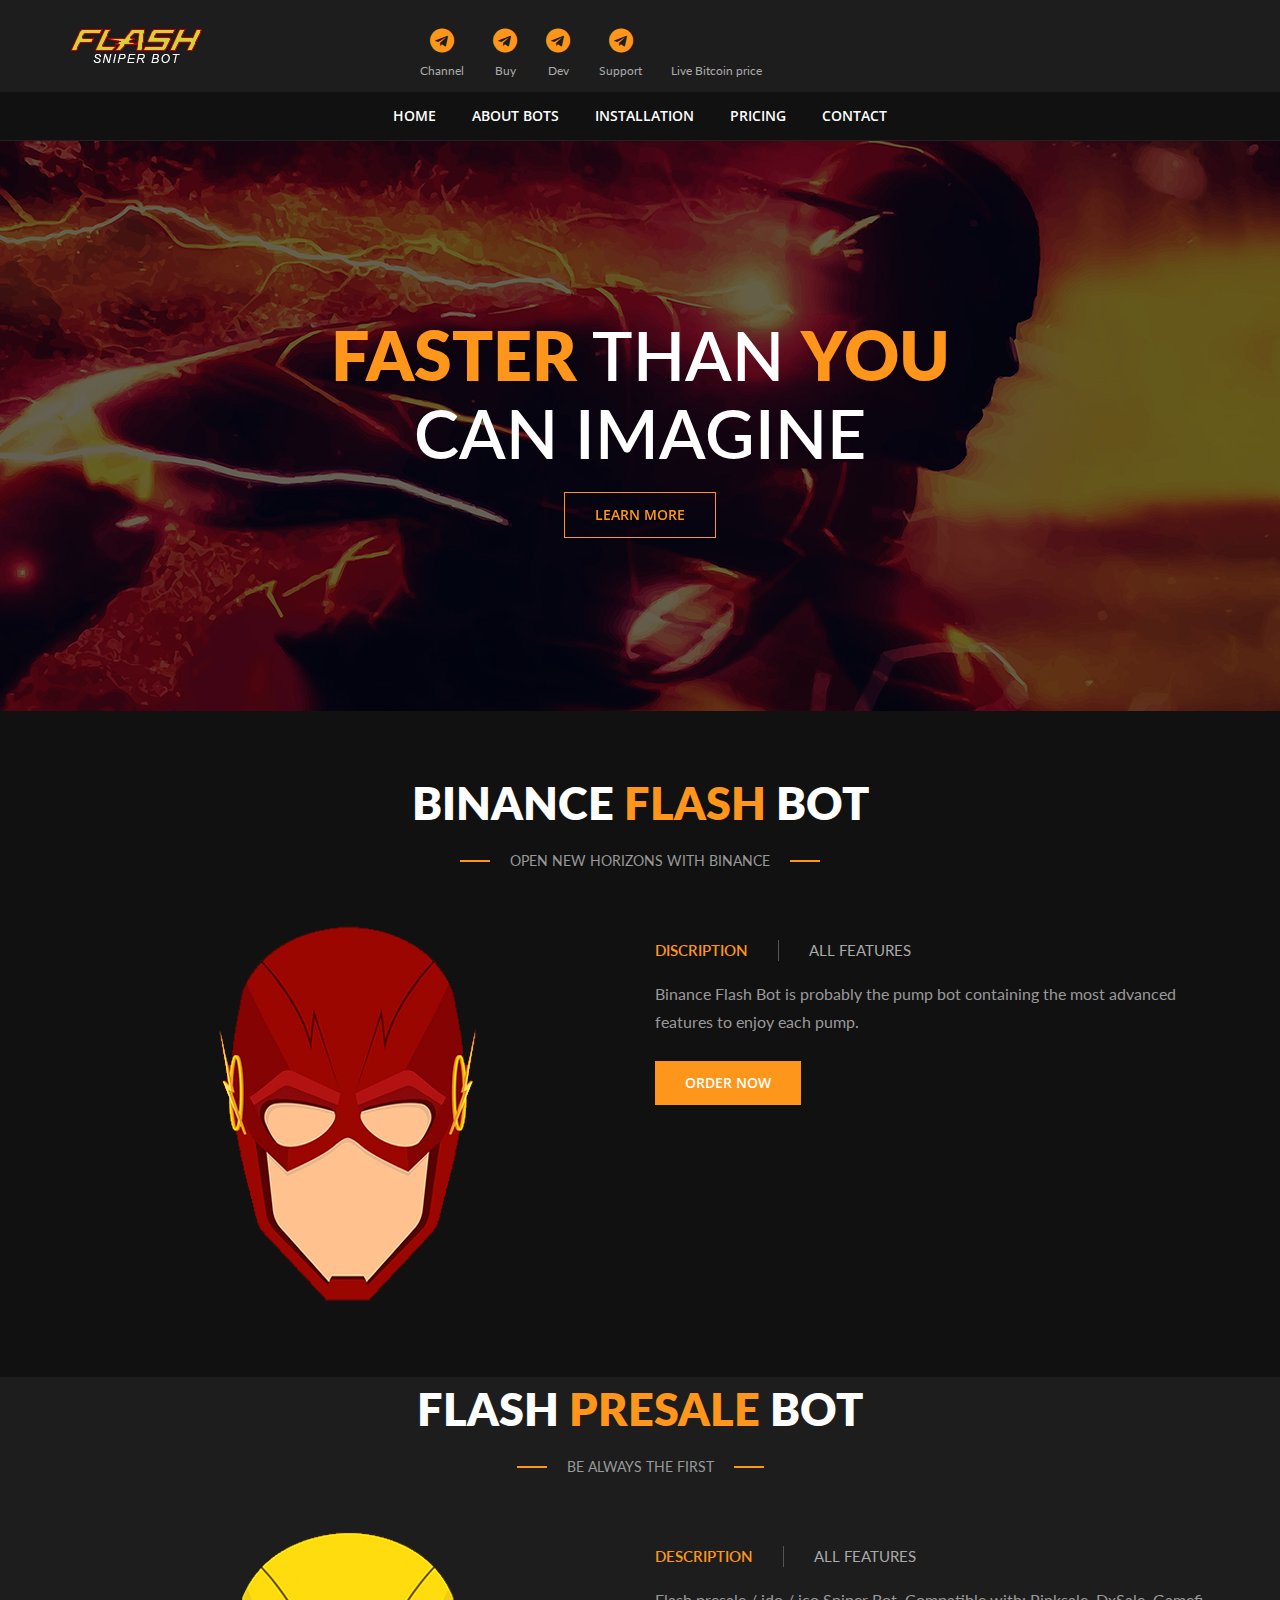
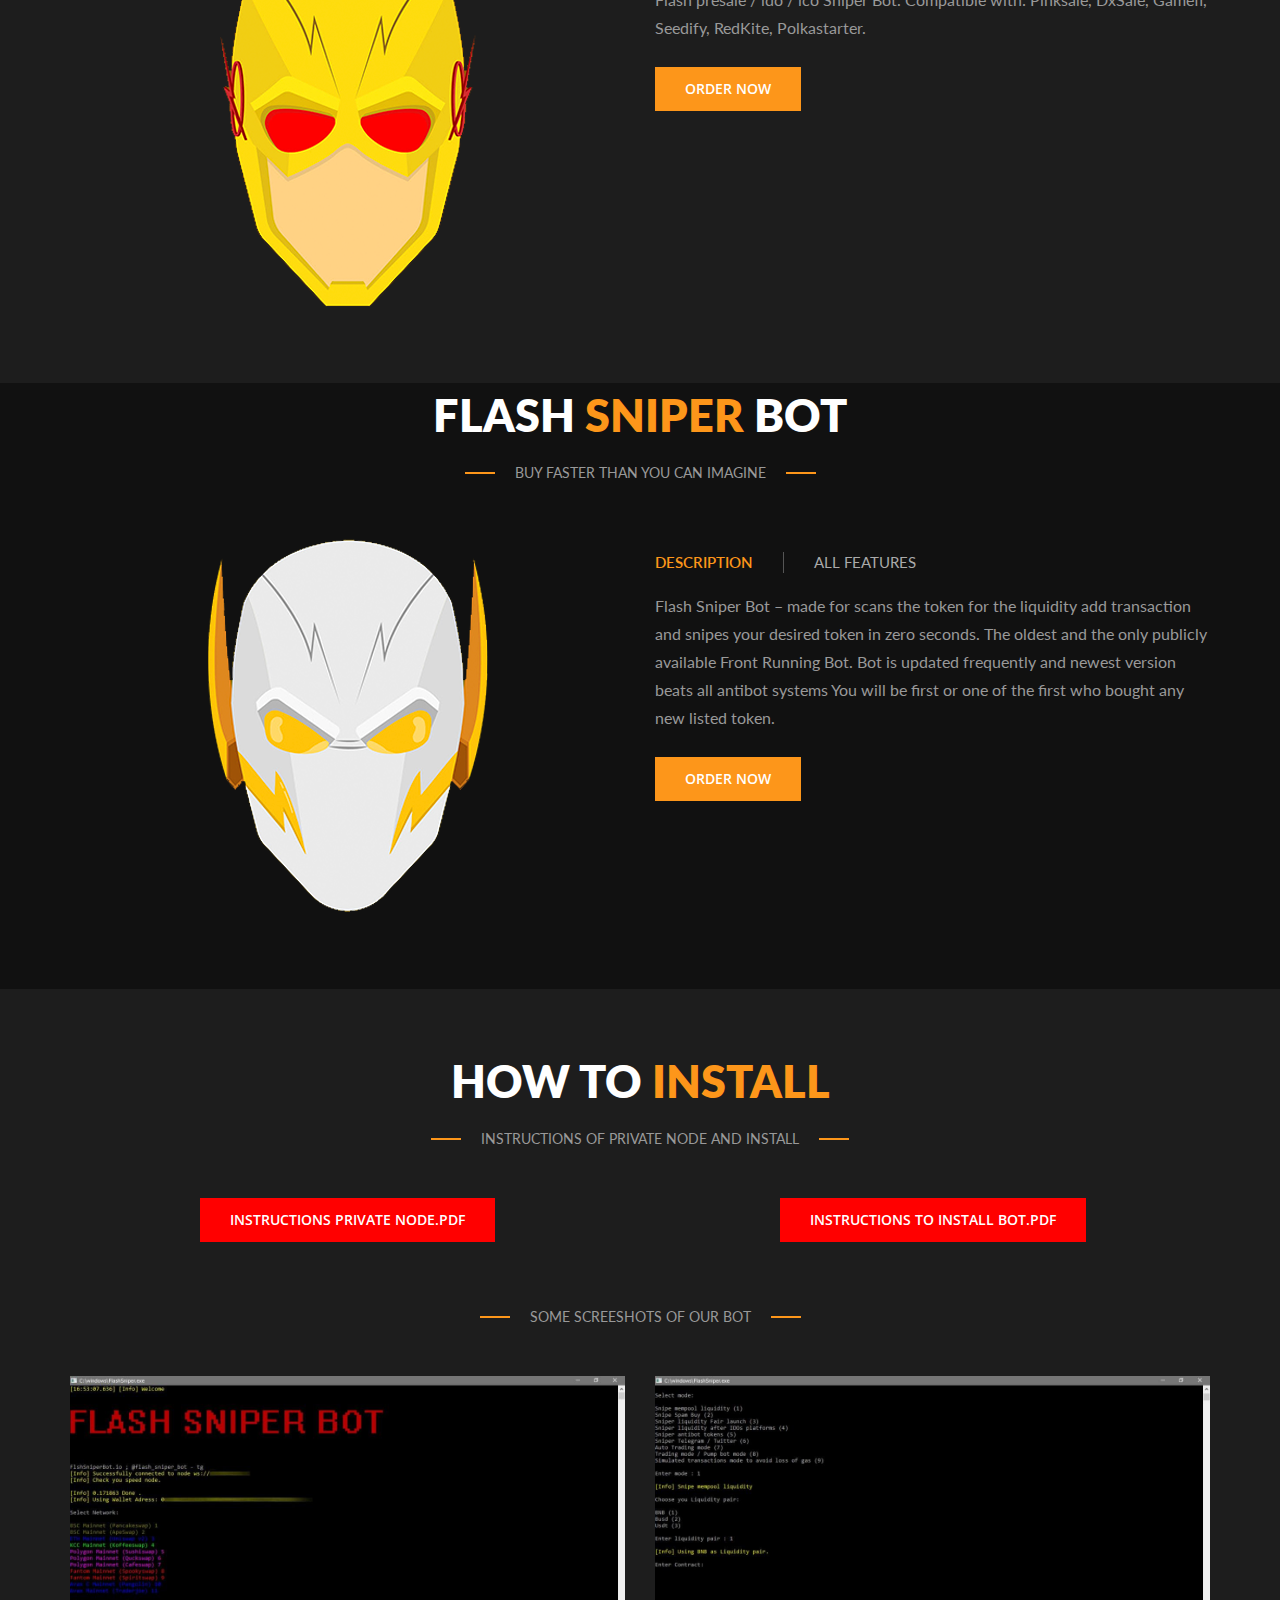
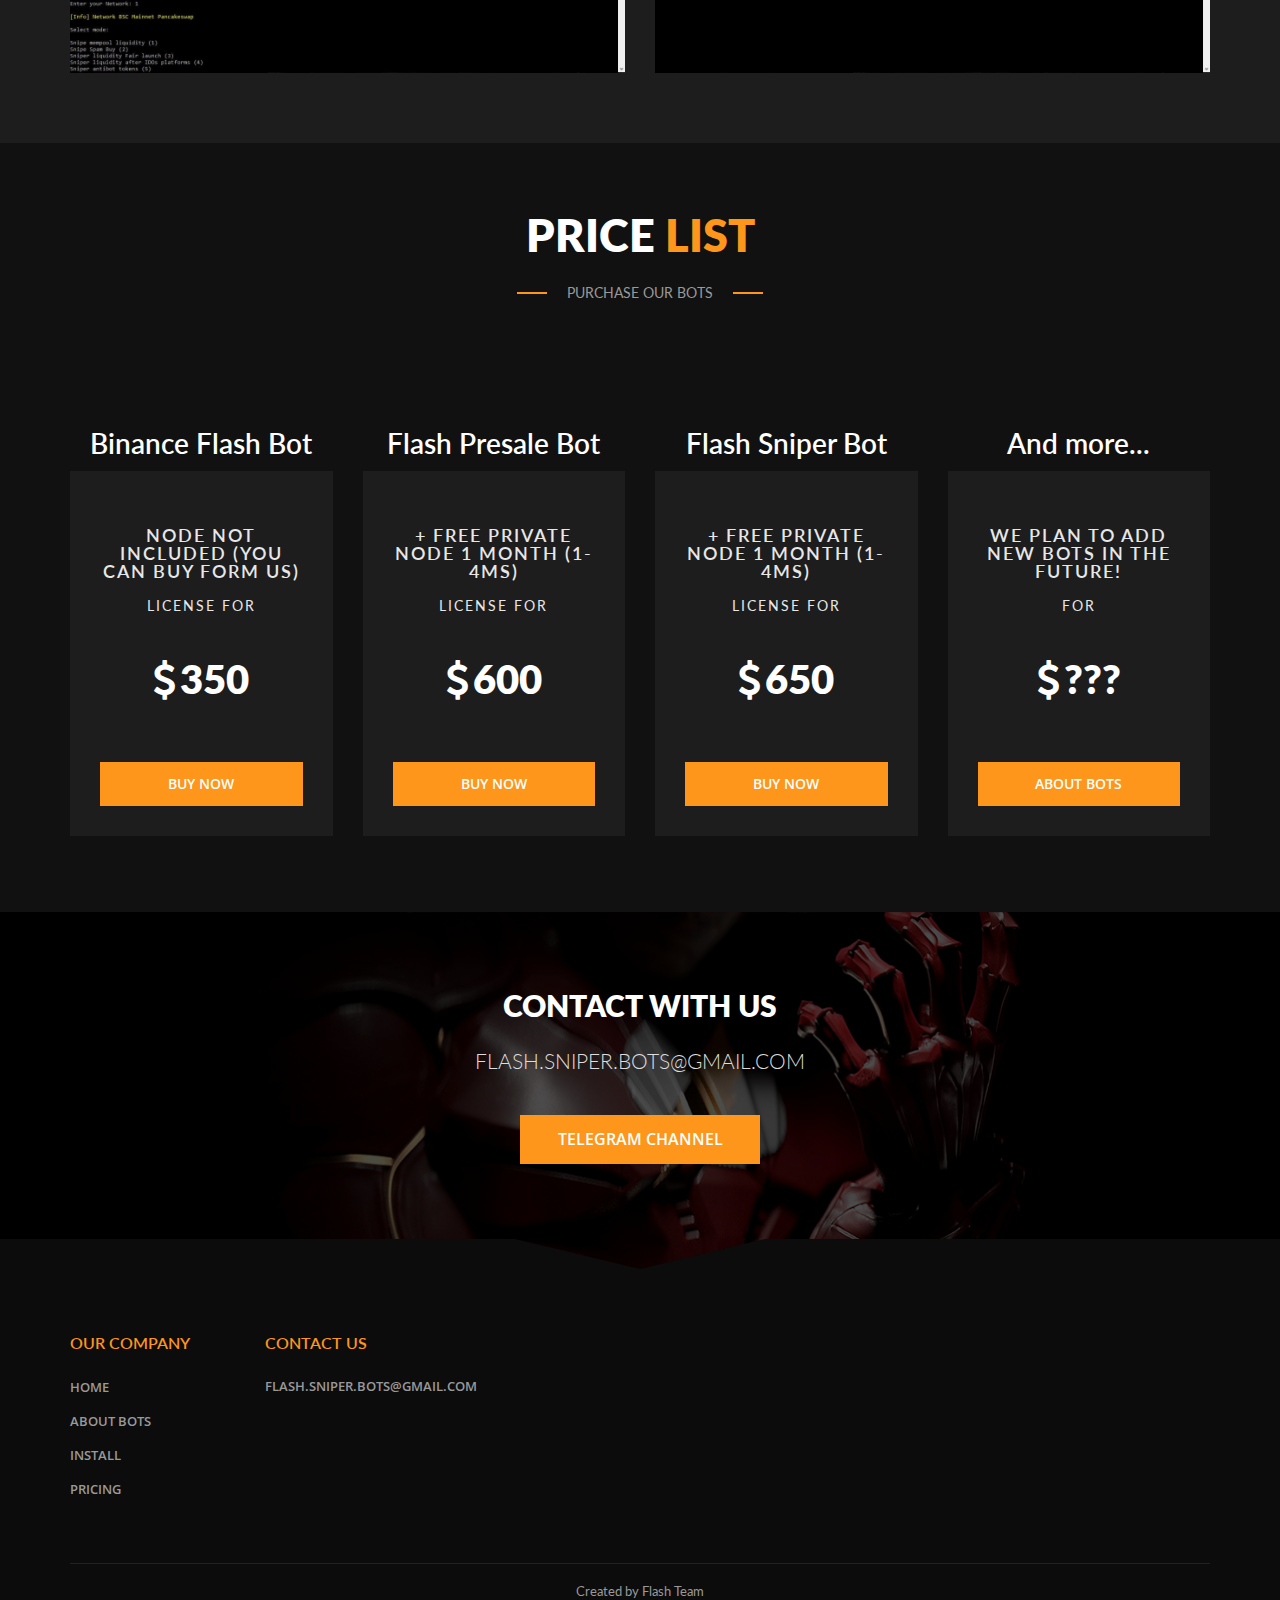
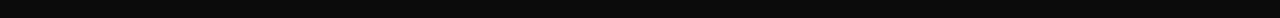
==== index.html @ 073cf595 "Add files via upload" ====
<!DOCTYPE html>
<html lang="en">

<head>

    <meta charset="utf-8" />
    <title>Flash Sniper Bot</title>
    <meta name="viewport" content="width=device-width, initial-scale=1.0" />

    <link rel="shortcut icon" href="images/favicon.png">

    <link rel="stylesheet" href="css/font-awesome.min.css">
    <link rel="stylesheet" href="css/bootstrap.min.css">
    <link rel="stylesheet" href="css/magnific-popup.css">
    <link rel="stylesheet" href="css/select2.min.css">
    <link rel="stylesheet" href="css/style.css">
	<link rel="stylesheet" href="css/skins/orange.css">

    <script src="js/modernizr.js"></script>

</head>

<body>
    <div class="wrapper">
        <header class="header">
            <div class="container" id="home">
                <div class="row">
                    <div class="main-logo col-xs-12 col-md-3 col-md-2 col-lg-2 hidden-xs">
                        <a href="index.html">
							<img id="logo" class="img-responsive" src="images/logo-dark.png" alt="logo">
						</a>
                    </div>
                    <div class="col-md-7 col-lg-7">
                        <ul class="unstyled bitcoin-stats text-center">
                            <li>
                                <a href="https://t.me/flash_sniper_bot" target="_blank" style="font-size: x-large;"><i class="fa fa-telegram" style="display: block;"></i></a><span>Channel</span></li>
                            <li>
                                <a href="https://t.me/flash_sniper_bot_seller" target="_blank" style="font-size: x-large;"><i class="fa fa-telegram" style="display: block;"></i></a><span>Buy</span></li>
                            <li>
                                <a href="https://t.me/flash_sniper_bot_Dev" target="_blank" style="font-size: x-large;"><i class="fa fa-telegram" style="display: block;"></i></a><span>Dev</span></li>
                            <li>
                                <a href="https://t.me/flash_sniper_bot_support" target="_blank" style="font-size: x-large;"><i class="fa fa-telegram" style="display: block;"></i></a><span>Support</span></li>
                            <li>
                                <div class="btcwdgt-price" data-bw-theme="light" data-bw-cur="usd"></div>
                                <span>Live Bitcoin price</span>
							</li>
                        </ul>
                    </div>
                </div>
            </div>
            <nav class="site-navigation navigation" id="site-navigation">
                <div class="container">
                    <div class="site-nav-inner">
                        <a class="logo-mobile" href="index.html">
							<img id="logo-mobile" class="img-responsive" src="images/logo-dark.png" alt="">
						</a>
                        <button type="button" class="navbar-toggle" data-toggle="collapse" data-target=".navbar-collapse">
							<span class="sr-only">Toggle navigation</span>
							<span class="icon-bar"></span>
							<span class="icon-bar"></span>
							<span class="icon-bar"></span>
						</button>
                        <div class="collapse navbar-collapse navbar-responsive-collapse">
                            <ul class="nav navbar-nav">
                                <li><a href="#home">Home</a></li>
                                <li><a href="#about">About Bots</a></li>
                                <li><a href="#install">Installation</a></li>
                                <li><a href="#pricing">Pricing</a></li>
                                <li><a href="#contact">Contact</a></li>
                            </ul>
                        </div>
                    </div>
                </div>
            </nav>
        </header>
        <div id="main-slide" class="carousel slide carousel-fade" data-ride="carousel">
            <ol class="carousel-indicators visible-lg visible-md">
                <li data-target="#main-slide" data-slide-to="0" class="active"></li>
                <li data-target="#main-slide" data-slide-to="1"></li>
                <li data-target="#main-slide" data-slide-to="2"></li>
            </ol>
            <div class="carousel-inner">
                <div class="item active bg-parallax item-1">
                    <div class="slider-content">
                        <div class="container">
                            <div class="slider-text text-center">
                                <h3 class="slide-title"><span>faster</span> than <span>you</span><br/> can imagine</h3>
                                <p>
                                    <a href="#about" class="slider btn btn-primary">Learn more</a>
                                </p>
                            </div>
                        </div>
                    </div>
                </div>
            </div>
        </div>
        <section class="about-us" id="about">
            <div class="container">
                <div class="row text-center" style="margin-top: 60px">
                    <h2 class="title-head">Binance <span>Flash</span> Bot</h2>
                    <div class="title-head-subtitle">
                        <p>open new horizons with Binance</p>
                    </div>
                </div>
                <div class="row about-content">
                    <div class="col-sm-12 col-md-5 col-lg-6 text-center">
                        <img id="about-us" class="img-responsive img-about-us" src="images/about-us.png" alt="about us">
                    </div>
                    <div class="col-sm-12 col-md-7 col-lg-6">
                        <ul class="nav nav-tabs">
                            <li class="active"><a data-toggle="tab" href="#menu1">Discription</a></li>
                            <li><a data-toggle="tab" href="#menu2">All features</a></li>
                        </ul>
                        <div class="tab-content">
                            <div id="menu1" class="tab-pane fade in active">
                                <p>Binance Flash Bot is probably the pump bot containing the most advanced features to enjoy each pump.</p>
                            </div>
                            <div id="menu2" class="tab-pane fade">
                                <p style="color: #fd961a">- Snipe New Tokens  (Good work only private node)</p>
                                <p style="color: #fd961a">- DOGEBOT MODE</p>
                                <p>Not only for Doge actually, but you can white list few coins that you know are always pumped when some celebrities are tweeting wink. With this new feature, you can run the bot 24/24 and let the magic work slight_smile. Very cool!</p>
                                 <p style="color: #fd961a">- dart   AUTO-DETECTION</p>
                                 <p>Our main feature to beat the bots market. No need to scrape any discord channel! Our bot scan the market and detect the pumping coin before it's announced on Signal Channel slight_smile. We usually buy 3 to 30 seconds before signal! MUST HAVE to maximize profit</p>
                                 <p style="color: #fd961a">- point_right DISCORD SCRAPER</p>
                                 <p>In case the autodetection doesn't trigger (likely never happen), then the scraper will read and buy the coin from the signal channel.</p>
                                 <p style="color: #fd961a">-fire TARGET SLIDER</p>
                                 <p>Manage your order with 1 key press! How to optimize your exit strategy? Move your target UP or DOWN super easily and in less than a blink slight_smile</p>
                                 <p style="color: #fd961a">-satellite PUMP STRENGH INDICATOR</p>
                                 <p>Indicator to tell you the best time to sell (watch it at the same time you use the Target Slider for a optimal result !)</p>
                                 <p style="color: #fd961a">-regional_indicator_m KEYBOARD CONTROL</p>
                                 <p>Fully control your order with 1 key press to Cancel / Replace / Slide updown your sell order slight_smile. Emergency exit with Market sell. Controlled exit with Limit Sell</p>
                                 <p style="color: #fd961a">-octagonal_sign STOPLOSS</p>
                                 <p>You can choose to use stop loss in case the pump don't go to the good side</p>
                                 <p style="color: #fd961a">-satellite PUMP CANCELLATION PROTECTION</p>
                                 <p>Detect message of cancellation, and sell your positions in this coin as fast as possible to avoid Dump.</p>
                                 <p style="color: #fd961a">-customs BLACKLIST</p>
                                 <p>Put some pairs in your blacklist so the scanner will never buy them</p>
                            </div>
                            <div id="menu3" class="tab-pane fade">
                                <p>We are here because we are passionate about open, transparent markets and aim to be a major driving force in widespread adoption, we are  чthe first and the best in cryptocurrency. </p>
                            </div>
                        </div>
                        <a class="btn btn-primary" href="#pricing" style="margin-top: 25px">Order Now</a>
                    </div>
                </div>
            </div>
        </section>

        <section class="about-us" style="background: #1d1d1d">
            <div class="container">
                <div class="row text-center">
                    <h2 class="title-head">Flash <span>Presale</span> Bot</h2>
                    <div class="title-head-subtitle">
                        <p>be always the first</p>
                    </div>
                </div>
                <div class="row about-content">
                    <div class="col-sm-12 col-md-5 col-lg-6 text-center">
                        <img id="about-us" class="img-responsive img-about-us" src="images/about-us2.png" alt="about us">
                    </div>
                    <div class="col-sm-12 col-md-7 col-lg-6">
                        <ul class="nav nav-tabs">
                            <li class="active"><a data-toggle="tab" href="#menu1_2">Description</a></li>
                            <li><a data-toggle="tab" href="#menu2_2">All features</a></li>
                        </ul>
                        <div class="tab-content">
                            <div id="menu1_2" class="tab-pane fade in active">
                                <p>Flash presale / ido / ico Sniper Bot. Compatible with: Pinksale, DxSale, Gamefi, Seedify, RedKite, Polkastarter.</p>
                            </div>
                            <div id="menu2_2" class="tab-pane fade">
                                <p>- Mode custom presale contract 
                                <p>- Auto snipe mempool Round 1/2</p>
                                <p>- Spam mode ( Buy )</p>
                                <p>- Snipe Public presale</p>
                                <p>- Auto Snipe WL public presale</p>
                                <p>- Multiwallets</p>
                                <p>- Hidden presale address revealer</p>
                                <p>- Auto-Snipe a whitelist presale as soon as it goes Public!</p>
                                <p>- Auto-Snipe when your wallet got whitelisted for a 2nd round or whitelist!</p>
                                <p>- Auto-approve the token</p>
                                <p>- Auto-Claim tokens  and go directly in sell mode</p>
                                <p>- Price/Profit stream</p>
                                <p>- Sell tokens from all the wallets with 4 hotkeys to sell the desired quantity (25/50/75/100%)</p>
                                <p>- Rug Checker</p>
                                <p>- Honeypot checker</p>
                                <p>- Auto update version</p>
                            </div>
                            <div id="menu3_2" class="tab-pane fade">
                                <p>We are here because we are passionate about open, transparent markets and aim to be a major driving force in widespread adoption, we are  чthe first and the best in cryptocurrency. </p>
                            </div>
                        </div>
                        <a class="btn btn-primary" href="#pricing" style="margin-top: 25px">Order now</a>
                    </div>
                </div>
            </div>
        </section>
        <section class="about-us">
            <div class="container">
                <div class="row text-center">
                    <h2 class="title-head">Flash <span>Sniper</span> Bot</h2>
                    <div class="title-head-subtitle">
                        <p>buy faster than you can imagine</p>
                    </div>
                </div>
                <div class="row about-content">
                    <div class="col-sm-12 col-md-5 col-lg-6 text-center">
                        <img id="about-us" class="img-responsive img-about-us" src="images/about-us3.png" alt="about us">
                    </div>
                    <div class="col-sm-12 col-md-7 col-lg-6">
                        <ul class="nav nav-tabs">
                            <li class="active"><a data-toggle="tab" href="#menu1_3">Description</a></li>
                            <li><a data-toggle="tab" href="#menu2_3">All Features</a></li>
                        </ul>
                        <div class="tab-content">
                            <div id="menu1_3" class="tab-pane fade in active">
                        <p class="about-text">Flash Sniper Bot – made for scans the token for the liquidity add transaction and snipes your desired token in zero seconds. The oldest and  the only publicly available Front Running Bot. Bot is updated frequently and newest version beats all antibot systems You will be first or one of the first who bought any new listed token.</p>
                        <p class="about-text">    </p>
                            </div>
                            <div id="menu2_3" class="tab-pane fade">
                        <p class="about-text">- Blockchains  : Binance Smart Chain - Ethereum - Kucoin - Matic - Fantom - Avalanche - Cronos - Harmony - Velas - Moonriver</p>
                        <p class="about-text">- EASY UNIVERSAL MODE</p>
                        <p class="about-text">- Mempool sniper customizable</p>
                        <p class="about-text">- Multiwallet</p>
                        <p class="about-text">- Pair types BNB / ETH / MATIC / KCS / FTM / AVAX /  BUSD / USDT / USDC / DAI / MIM / MOVR</p>
                        <p class="about-text">- Sniper liquidity Fair launch</p>
                        <p class="about-text">- Sniper liquidity after IDOs platforms</p>
                        <p class="about-text">- Sniper antibot tokens</p>
                        <p class="about-text">- Sniper Telegram / Twitter</p>
                        <p class="about-text">- Auto Trading mode Price Buy/Sell</p>
                        <p class="about-text">- Trading mode / Pump bot mode</p>
                        <p class="about-text">- Auto Approve tokens</p>
                        <p class="about-text">- Price/Profit live stream</p>
                        <p class="about-text">- Take Profit / Stop Loss</p>
                        <p class="about-text">- Trailing stop</p>
                        <p class="about-text">- Sell in instant with hotkeys</p>
                        <p class="about-text">- Rebuy dip</p>
                        <p class="about-text">- Simulated transactions mode to avoid loss of gas</p>
                        <p class="about-text">- Rug SHIELD</p>
                        <p class="about-text">- Honeypot SHIELD</p>
                        <p class="about-text">- High tax SHIELD</p>
                        <p class="about-text">- Support all majors DEXs: PancakeSwap / ApeSwap / Uniswap / Koffeeswap / Quickswap / Sushiswap / CafeSwap / Spookyswap / SpiritSwap / Pangolin / TraderJoe / Crodex / Cronaswap / Wagyuswap / DefiKingdom / Viperswap / Photonswap / SolarBeam</p>
                        <p class="about-text"> </p>
                            </div>
                            <div id="menu3_3" class="tab-pane fade">
                            </div>
                        </div>
                        <a class="btn btn-primary" hhref="#pricing" style="margin-top: 25px">Order Now</a>
                    </div>
                </div>
            </div>
        </section>
        <section class="about-us" style="background: #1d1d1d" id="install">
            <div class="container">
                <div class="row text-center" style="margin-top: 60px">
                    <h2 class="title-head">How To <span>Install</span></h2>
                    <div class="title-head-subtitle">
                        <p>instructions of private node and install</p>
                    </div>
                </div>
                <div class="row about-content" style="text-align: center">
                    <div class="col-sm-12 col-md-7 col-lg-6">
                        <a class="btn btn-primary" href="https://drive.google.com/file/d/1-72EaSxQ8fGUg4-0u9OojwsnjaxpR5-f/view" style="background: #ff0000">Instructions Private Node.pdf</a>
                    </div>
                    <div class="col-sm-12 col-md-7 col-lg-6">
                        <a class="btn btn-primary" href="https://drive.google.com/file/d/1-GBI04XBW1CdyLc-9dlii6AeP9m8S494/view" style="background: #ff0000">Instructions To Install Bot.pdf</a>
                    </div>
                </div>
                <div class="row text-center" style="margin-top: 60px">
                    <div class="title-head-subtitle">
                        <p>some screeshots of our bot</p>
                    </div>
                </div>
                <div class="row about-content" style="text-align: center">
                    <div class="col-sm-12 col-md-5 col-lg-6 text-center">
                        <img id="about-us" class="img-responsive img-about-us" src="images/screen1.jpg" alt="about us">
                    </div>
                    <div class="col-sm-12 col-md-5 col-lg-6 text-center">
                        <img id="about-us" class="img-responsive img-about-us" src="images/screen2.jpg" alt="about us">
                    </div>
                </div>
            </div>
        </section>
        <section class="pricing" id="pricing">
            <div class="container">
                <div class="row text-center">
                    <h2 class="title-head">Price <span>list</span></h2>
                    <div class="title-head-subtitle">
                        <p>Purchase our bots</p>
                    </div>
                </div>
                <div class="row pricing-tables-content">
                    <div class="pricing-container">
                        <ul class="pricing-list bounce-invert">
                            <li class="col-xs-6 col-sm-6 col-md-3 col-lg-3">
							   <h2 style="text-align: center; color: white">Binance Flash Bot</h2>
                                <ul class="pricing-wrapper">
                                    <li data-type="buy" class="is-visible">
                                        <header class="pricing-header">
                                            <h2>NODE NOT INCLUDED (You can buy form us) <span>License for </span></h2>
                                            <div class="price">
                                                <span class="currency"><i class="fa fa-dollar"></i></span>
                                                <span class="value">350</span>
                                            </div>
                                        </header>
                                        <footer class="pricing-footer">
                                            <a href="https://t.me/flash_sniper_bot" class="btn btn-primary">BUY NOW</a>
                                        </footer>
                                    </li>
                                </ul>
                            </li>
                            <li class="col-xs-6 col-sm-6 col-md-3 col-lg-3">
			                  <h2 style="text-align: center; color: white">Flash Presale Bot</h2>
                                <ul class="pricing-wrapper">
                                    <!-- Buy Pricing Table #2 Starts -->
                                    <li data-type="buy" class="is-visible">
                                        <header class="pricing-header">
                                            <h2>+ FREE PRIVATE NODE 1 Month (1-4ms) <span>License for </span></h2>
                                            <div class="price">
                                                <span class="currency"><i class="fa fa-dollar"></i></span>
                                                <span class="value">600</span>
                                            </div>
                                        </header>
                                        <footer class="pricing-footer">
                                            <a href="https://t.me/flash_sniper_bot" class="btn btn-primary">BUY NOW</a>
                                        </footer>
                                    </li>
                                </ul>
                            </li>
                            <li class="col-xs-6 col-sm-6 col-md-3 col-lg-3">
	                          <h2 style="text-align: center; color: white">Flash Sniper Bot</h2>
                                <ul class="pricing-wrapper">
                                    <li data-type="buy" class="is-visible">
                                        <header class="pricing-header">
                                            <h2>+ FREE PRIVATE NODE 1 Month (1-4ms) <span>License for </span></h2>
                                            <div class="price">
                                                <span class="currency"><i class="fa fa-dollar"></i></span>
                                                <span class="value">650</span>
                                            </div>
                                        </header>
                                        <footer class="pricing-footer">
                                            <a href="https://t.me/flash_sniper_bot" class="btn btn-primary">BUY NOW</a>
                                        </footer>
                                    </li>
                                </ul>
                            </li>
                            <li class="col-xs-6 col-sm-6 col-md-3 col-lg-3">
                               <h2 style="text-align: center; color: white">And more...</h2>
                                <ul class="pricing-wrapper">
                                    <li data-type="buy" class="is-visible">
                                        <header class="pricing-header">
                                            <h2>We plan to add new bots in the future! <span>For </span></h2>
                                            <div class="price">
                                                <span class="currency"><i class="fa fa-dollar"></i></span>
                                                <span class="value">???</span>
                                            </div>
                                        </header>
                                        <footer class="pricing-footer">
                                            <a href="#about" class="btn btn-primary">ABOUT BOTS</a>
                                        </footer>
                                    </li>
                                </ul>
                            </li>

                        </ul>
                    </div>
                </div>
            </div>
        </section>
        <section class="call-action-all" id="contact">
			<div class="call-action-all-overlay">
				<div class="container">
					<div class="row">
						<div class="col-xs-12">
							<div class="action-text">
								<h2>Contact with us</h2>
								<p class="lead">FLASH.SNIPER.BOTS@GMAIL.COM</p>
							</div>
							<p class="action-btn"><a class="btn btn-primary" href="https://t.me/flash_sniper_bot">TELEGRAM CHANNEL</a></p>
						</div>
					</div>
				</div>
			</div>
        </section>
        <footer class="footer">
            <div class="top-footer">
                <div class="container">
                    <div class="row">
                        <div class="col-sm-4 col-md-2">
                            <h4>Our Company</h4>
                            <div class="menu">
                                <ul>
                                    <li><a href="#home">Home</a></li>
                                    <li><a href="#about">About Bots</a></li>
                                    <li><a href="#install">Install</a></li>
                                    <li><a href="#pricing">Pricing</a></li>
                                </ul>
                            </div>
                        </div>
                        <div class="col-sm-4 col-md-3">
                            <h4>Contact Us </h4>
                            <div class="contacts">
                                <div>
                                    <span>flash.sniper.bots@gmail.com</span>
                                </div>
                            </div>
                        </div>
                    </div>
                </div>
            </div>
            <div class="bottom-footer">
                <div class="container">
                    <div class="row">
                        <div class="col-xs-12">
                            <p class="text-center">Created by Flash Team</p>
                        </div>
                    </div>
                </div>
            </div>
        </footer>

        <a href="#" id="back-to-top" class="back-to-top fa fa-arrow-up"></a>

        <script src="js/jquery-2.2.4.min.js"></script>
        <script src="js/bootstrap.min.js"></script>
        <script src="js/select2.min.js"></script>
        <script src="js/jquery.magnific-popup.min.js"></script>
        <script src="js/custom.js"></script>
        <script src="js/scroll.js"></script>
    </div>
</body>

</html>
---- css/style.css ----
/*
	Template Name: Bayya - Bitcoin Crypto Currency Template
	Author: celtano
	Description: Bayya - Bitcoin Crypto Currency Template
	Version: 1.0
*/
/*------------------------------------------------------------------
[Table of contents]
	+ General
		- Global Styles
		- Typography
		- Boxed Body
		- Light Body
		- Preloader
		- Back To Top
	+ Header
		- Logo
		- Bitcoin Statistics
		- User Buttons
		- Main Navigation
		- Dropdown
		- Search
	+ Content
		+ Main Carousel Slider
			- Carousel Indicators
		- Features Box
		+ Banner Area
			- Breadcrumb
		+ Sections
			- About
			- Features and Video
			+ Pricing Tables
				- Keyframes
			- Form Calculator
			- Team
			- Services
			- Blog
			- Quote and Chart
			- Latest Posts
			- Contact Page
			+ Shopping Cart
				- Checkout Page
			- Call To Action
			- Facts
			+ Sign In & Sign Up
				- Warning Carousel
			- 404 Error Page
			- Coming Soon Page
			- FAQ Panels
	+ Footer 
		+ Top Footer
			- Menu
			- Social Icons
	+ Responsive Design Styles
		- Large Devices
		- Small Devices
		- Extra Small Devices
-------------------------------------------------------------------*/

/* [ GENERAL ] */
/*================================================== */

/*** Global Styles ***/

@import url('https://fonts.googleapis.com/css?family=Lato:300,300i,400,400i,700,900|Open+Sans:400,600');

html {
  overflow-x: hidden !important;
  width: 100%;
  height: 100%;
  position: relative;
  -webkit-font-smoothing: antialiased;
}

body {
  border: 0;
  margin: 0;
  padding: 0;
  background: #111;
}

.wrapper {
  position: relative;
  overflow: hidden;
}

a:link,
a:hover,
a:visited {
  text-decoration: none;
}

section {
  padding: 60px 0;
  position: relative;
}

.bg-parallax {
  background-size: cover;
  background-attachment: fixed;
}

.gap-20 {
  clear: both;
  height: 20px;
}

a:focus {
  outline: 0;
}

.unstyled {
  list-style: none;
  margin: 0;
  padding: 0;
}

.ts-padding {
  padding: 50px;
}

.btn-primary {
  border: 0;
  border-radius: 0;
  padding: 12px 30px;
  font-size: 14px;
  font-weight: 600;
  text-transform: uppercase;
  transition: .1s;
  outline: 0;
  box-shadow: none;
  font-family: 'Open Sans', sans-serif;
}

.btn-primary:hover {
  color: #fff;
}

.btn-primary:hover, .btn-primary:focus, .btn-primary:active {
  box-shadow: none;
  outline: 0;
}

.form-control {
  box-shadow: none;
  border: 1px solid #333;
  padding: 0px 0px 4px 20px;
  height: 46px;
  color: #fff;
  background: #222;
  font-size: 14px;
  border-radius: 0;
  outline: 0;
  transition: .1s;
}

.form-control:focus {
  box-shadow: none;
  outline: none;
  border: 1px solid #555;
}

.form-control::-webkit-input-placeholder {
  font-size: 12px;
  color: #666;
}  /* WebKit, Blink, Edge */
.form-control:-moz-placeholder {
  font-size: 12px;
  color: #666;
}  /* Mozilla Firefox 4 to 18 */
.form-control::-moz-placeholder {
  font-size: 12px;
  color: #666;
}  /* Mozilla Firefox 19+ */
.form-control:-ms-input-placeholder {
  font-size: 12px;
  color: #666;
}  /* Internet Explorer 10-11 */
.form-control::-ms-input-placeholder {
  font-size: 12px;
  color: #666;
}  /* Microsoft Edge */
hr {
  background-color: #e7e7e7;
  border: 0;
  height: 1px;
  margin: 40px 0;
}

.title-head {
  margin: 0;
  font-weight: 800;
  font-size: 45px;
  line-height: 45px;
  margin-top: 0;
  color: #fff;
  padding: 10px 0 20px;
  position: relative;
  text-transform: uppercase;
  margin: 0 15px;
}

.title-head-subtitle p {
  position: relative;
  display: inline-block;
  text-transform: uppercase;
  margin-bottom: 25px;
  font-size: 14px;
}

.title-head-subtitle p:before {
  position: absolute;
  content: "";
  height: 2px;
  right: -50px;
  top: 13px;
  width: 30px;
}

.title-head-subtitle p:after {
  position: absolute;
  content: "";
  height: 2px;
  left: -50px;
  top: 13px;
  width: 30px;
}

.terms-of-services h3 {
  color: #fff;
}

/*** Typography ***/

body, p {
  -webkit-font-smoothing: antialiased !important;
  color: #999;
  line-height: 28px;
  font-weight: 400;
  font-size: 16px;
  font-family: 'Lato', sans-serif;
}

h1, h2, h3, h4 {
  color: #222;
  font-weight: 600;
}

h1 {
  font-size: 36px;
  line-height: 48px;
}

h2 {
  font-size: 28px;
  line-height: 36px;
}

h3 {
  font-size: 24px;
  line-height: 32px;
}

h4 {
  font-size: 18px;
  line-height: 28px;
}

h5 {
  font-size: 14px;
  line-height: 24px;
}

/*** Boxed Body ***/

body.boxed {
  background: url('../images/bg.png');
  background-attachment: fixed;
}

body.boxed .wrapper {
  background: #111;
  margin: 0 auto;
  max-width: 1188px;
  box-shadow: 0 0 27px #999;
}

body.boxed .site-navigation.fixed ul.navbar-nav {
  max-width: 1188px;
  margin: 0 auto;
  right: 0;
}

body.boxed .site-navigation.fixed {
  max-width: 1188px;
}

/*** Light Body ***/

body.light .wrapper,
body.light #preloader,
body.light .header,
body.light .bitcoin-calculator .form-input,
body.light .footer,
body.light.auth-page,
body.light .user-auth > div:nth-child(2) {
  background: #fff;
}


body.light, body.light p,
body.light ul.bitcoin-stats span,
body.light .feature-box .feature-box-content p,
body.light ul.nav.nav-tabs li a {
  color: #777;
}

body.light ul.bitcoin-stats h6,
body.light .pricing-header h2,
body.light  .pricing-header h2 span,
body.light .footer .top-footer .menu ul li a,
body.light .footer .top-footer h4.payment-title,
body.light .footer .bottom-footer p,
body.light .footer .social-footer ul li a,
body.light .top-footer .contacts > div,
body.light .terms-of-services h3 {
  color: #555;
}

body.light ul.user li.sign-in a.btn-primary:hover,
body.light ul.user li.sign-in a.btn-primary:focus,
body.light ul.user li.sign-in a.btn-primary:active,
body.light .pricing-switcher label,
body.light .team-member:hover .team-member-caption h4,
body.light blockquote p{
  color: #fff;
}

body.light .site-nav-inner,
body.light .site-navigation.fixed ul.navbar-nav,
body.light .features-row,
body.light .image-block,
body.light .team-member-caption,
body.light .image-block2,
body.light .pricing-wrapper > li,
body.light .bitcoin-calculator-section .container,
body.light .facts .container,
body.light .shop-cart table.order thead tr,
body.light .shop-cart .qty,
body.light .shop-cart input.qtyplus,
body.light .shop-cart input.qtyminus,
body.light .shop-cart .quantity,
body.light .shop-checkout .checkout table.products thead tr,
body.light .shop-checkout .checkout table.products th.with-bg,
body.light .shop-checkout .checkout .payment .cheque, body.light  .shop-checkout .checkout .payment .paypal {
  background: #e7e7e7;
}

body.light .site-navigation,
body.light .site-navigation.fixed ul.navbar-nav {
  border-bottom: 1px solid #ddd;
}

body.light ul.navbar-nav > li:not(.active) > a,
body.light .navbar-nav .fa-search,
body.light ul.navbar-nav > li a,
body.light .feature-box .feature-box-content h3,
body.light .title-head,
body.light .feature-title,
body.light .price,
body.light .bitcoin-calculator .form-input,
body.light .bitcoin-calculator .form-equal,
body.light .team-member .team-member-caption h4,
body.light .latest-post .post-title a,
body.light .title-about,
body.light .contact-form h3,
body.light .footer .bottom-footer p a,
body.light.error-page .error h3,
body.light.blog article h4 ,
body.light .sidebar .widget-title,
body.light .widget.recent-posts .entry-title a,
body.light.blog .comments-heading,
body.light .service-box h3,
body.light .facts .facts-content .heading-facts h2, body.light .facts h3,
body.light .pricing h3,
body.light .banner-area .breadcrumb>li,
body.light  .banner-area .breadcrumb>li+li:before ,
body.light  .shop-cart .table thead > tr > th,
body.light  .shop-cart .table h6,
body.light  .shop-cart .table .icon-delete-product,
body.light  .shop-checkout h3,
body.light  .shop-checkout .checkout table.products td.text-price,
body.light  .facts .facts-content .heading-facts h2  {
  color: #333;
}

body.light ul.nav.nav-tabs li a, body.light  ul.nav.nav-tabs li.active a {
  border-left: 1px solid #ccc;
}
body.light .widget ul.nav.nav-tabs li a, body.light .widget  ul.nav.nav-tabs li.active a, body.light ul.nav.nav-tabs li:first-child a {
	border-left:0;
}

body.light .bitcoin-calculator .form-input {
  border: 1px solid #ccc;
}

body.light .dropdown-menu {
  background: #fff;
  border: 1px solid rgba(0,0,0,.1);
}

body.light .dropdown-menu li a:hover, body.light .dropdown-menu li.active a:hover, body.light .dropdown-menu li.active a,body.light .widget,
body.light.blog .comments-list .comment,
body.light .service-box > div {
  background: #f2f2f2;
}

body.light .pricing-switcher > p {
  background: #333;
  border: 1px solid #333;
}

body.light .bitcoin-calculator-section p.info {
  color: rgba(0,0,0,.3);
}

body.light .btcwdgt-headlines.btcwdgt-clean {
  border: 1px solid #ddd !important;
}

body.light .footer hr {
  background: #ccc;
}

body.light .footer .bottom-footer p {
  border-top: 1px solid #ddd;
}

body.light .footer .menu ul li a:hover, body.light .footer .social-footer ul li a:hover {
  color: #222;
}

body.light .footer .top-footer .social-footer ul li a {
  background: rgba(0,0,0,.1);
}

body.light .footer .bottom-footer p a:hover {
  color: #111;
}

body.light .facts-footer > div span {
  font-weight: 600;
}

body.light .form-control {
  border: 1px solid #ddd;
  background: #f2f2f2;
  color: #555;
}

body.light .form-control:focus {
  border: 1px solid #aaa;
}

body.light.error-page .error > div {
  background: rgba(255,255,255,.9);
}

body.light.error-page .error p {
  color: #777;
}

body.light .back-to-top {
  background: #ccc;
  color: #777;
}

body.light .back-to-top:hover {
  background: #ccc;
  color: #333;
}

body.light.blog .meta {
  border-top: 1px solid #ddd;
  border-bottom: 1px solid #ddd;
}


body.light .sidebar ul.nav-tabs li, body.light .widget.recent-posts ul li {
  border-bottom: 1px solid #ddd;
}

body.light .widget.recent-posts ul li:last-child {
  border: 0;
  padding-bottom: 0;
  margin-bottom: 0;
}

body.light.blog .pagination li a {
  color: #777;
  border: 1px solid #ddd;
}

body.light.blog  .pagination li:not(.active) a:hover {
  background: #ddd;
}

body.light.error-page .error .big-404,
body.light .facts-footer > div span,
body.light.blog .comments-list .comment-author,
body.light h4.panel-title a.collapsed,
body.light .contact-page-info .contact-info-box-content h4 {
  color: #555;
}

body.light .action-text p {
  color: #ddd;
}

body.light .panel.panel-default {
  border-color: #ddd;
}

body.light .panel-default>.panel-heading+.panel-collapse>.panel-body {
  border-top-color: #ddd;
}

body.light .banner-area:after, body.light  .banner-area:before,
body.light .call-action-all:after,body.light  .call-action-all:before {
  border-bottom: 30px solid #fff;
}


body.light .facts h4,
body.light .facts span.or {
  color: #777;
}

body.light .facts .facts-content .fact:after {
  background: #aaa;
}

body.light .banner-area .banner-overlay {
  background-color: rgba(255, 255, 255, 0.5);
}

body.light .banner-area hr {
  border-top: 2px solid #333;
}


body.light .shop-cart .table tbody > tr,
body.light .shop-cart .table.cart-total .section-border,
body.light .shop-checkout .table tbody > tr {
  border-bottom: 1px solid #ddd;
}

/*** Preloader ***/

#preloader {
  position: fixed;
  z-index: 1111111111111;
  top: 0;
  left: 0;
  display: block;
  width: 100%;
  height: 100%;
  background-color: #111;
}

#preloader-content {
  width: 200px;
  margin: 0 auto;
  display: block;
  text-align: center;
  top: 50%;
  position: absolute;
  left: 50%;
  -webkit-transform: translate(-50%, -50%) rotate(-13deg);
  -ms-transform: translate(-50%, -50%) rotate(-13deg);
  transform: translate(-50%, -50%) rotate(-13deg);
}

.path {
  stroke-dasharray: 2350;
  stroke-dashoffset: 910;
  stroke-width: 4;
  stroke-linecap: round;
  -webkit-animation: dash 3s linear infinite;
  animation: dash 3s linear infinite;
  fill-opacity: 0;
}

/* Back To Top */

.back-to-top {
  position: fixed;
  right: -7.5%;
  bottom: 20px;
  height: 45px;
  width: 45px;
  line-height: 44px;
  font-size: 16px;
  opacity: 1;
  z-index: 1111;
  visibility: hidden;
  text-align: center;
  text-decoration: none;
  -webkit-transition: all 0.1s ease-in-out;
  transition: all 0.1s ease-in-out;
  background: #2d2d2d;
  color: #999;
}

.back-to-top:hover {
  color: #fff;
}

.show-back-to-top {
  display: block;
  right: 20px;
  visibility: visible;
}

/* [ HEADER ] */
/*================================================== */

.header {
  background: #1d1d1d;
}

/*** Logo ***/

.main-logo {
  position: relative;
  padding-top: 25px;
  padding-bottom: 25px;
}

.logo-mobile {
  display: none;
}

/*** Bitcoin Statistics ***/

ul.bitcoin-stats {
  padding-top: 28px;
}

ul.bitcoin-stats li {
  display: inline-block;
  padding-right: 25px;
}

ul.bitcoin-stats li:last-child {
  padding-right: 0;
}

ul.bitcoin-stats h6 {
  font-weight: 800;
  color: #eee;
  margin: 0;
  font-size: 13px;
  text-align: left;
  margin-bottom: -2px;
  line-height: 13px;
}

ul.bitcoin-stats span {
  font-size: 12px;
  text-align: left;
  color: #aaa;
}

.btcwdgt.btcwdgt-text-ticker.btcwdgt-s-price {
  margin-top: -3px !important;
  min-width: initial !important;
  box-shadow: none !important;
  margin: 0 !important;
  background-color: transparent !important;
}

.btcwdgt.btcwdgt-s-price .btcwdgt-body {
  padding: 0!important;
  margin-top: 0 !important;
  height: 14px !important;
  text-align: center !important;
}

@-moz-document url-prefix() {
  .btcwdgt.btcwdgt-s-price .btcwdgt-body {
    height: 15px !important;
  }
}

.btcwdgt.btcwdgt-s-price .btcwdgt-body span,
.btcwdgt.btcwdgt-text-ticker .btcwdgt-footer,
.btcwdgt.btcwdgt-text-ticker .btcwdgt-edge {
  display: none !important;
}

.btcwdgt.btcwdgt-s-price .btcwdgt-body ul {
  float: left !important;
}

.btcwdgt.btcwdgt-s-price .btcwdgt-body ul li {
  line-height: normal !important;
  font-size: 15px !important;
  font-weight: 600 !important;
}

.btcwdgt.btcwdgt-s-price .btcwdgt-body ul li:before {
  content: "$";
  position: relative;
  font-size: 12px;
  top: -1px;
}

ul.bitcoin-stats li .btcwdgt.btcwdgt .arrow,
ul.bitcoin-stats li .btcwdgt.btcwdgt .arrow.up,
ul.bitcoin-stats li .btcwdgt.btcwdgt .arrow.down {
  top: 10px !important;
  position: absolute !important;
  margin: -6px 0 0 -11px !important;
}

/*** User Buttons ***/

ul.user {
  text-align: right;
  padding-top: 26px;
}

ul.user li {
  display: inline-block;
  padding-right: 25px;
}

ul.user li a {
  font-size: 13px;
}

ul.user li.sign-up {
  margin-right: 0;
  border-right: 0;
  padding-right: 0;
}

ul.user li.sign-up, ul.user li.sign-in {
  margin-right: 0;
}

ul.user li.sign-in {
  padding-right: 17px;
}

ul.user li.sign-in a:hover, ul.user li.sign-in a:active, ul.user li.sign-in a:focus {
  color: #fff;
}

ul.user li.sign-in a {
  background: transparent;
  padding: 11px 17px;
  transition: .1s;
}

/*** Main navigation ***/

.site-navigation {
  position: relative;
  padding-bottom: 48px;
}

.site-navigation,
.site-navigation.fixed ul.navbar-nav {
  border-bottom: 1px solid #222;
}

.site-navigation.fixed {
  z-index: 111111;
}

.site-nav-inner {
  position: absolute;
  z-index: 100;
  background: #111;
  text-align: center;
  width: 100%;
  left: 0;
  bottom: 0;
}

.navbar {
  border-radius: 0;
  border: 0;
  margin-bottom: 0;
}

.navbar-toggle {
  float: right;
  border-radius: 0;
  margin-right: 0;
}

.navbar-toggle .icon-bar {
  background: #fff;
}

.nav>li>a:focus, 
.nav>li>a:hover {
  background: none;
}

.nav-tabs>li>a {
  border: 0;
}

ul.navbar-nav {
  float: none;
  display: block;
}

.site-navigation.fixed ul.navbar-nav {
  position: fixed;
  top: 0;
  background: #111;
  width: 100%;
  left: 0;
}

ul.navbar-nav > li {
  float: none;
  display: inline-block;
}

ul.navbar-nav > li:not(.search):hover, 
ul.navbar-nav > li.active {
  color: #fff;
  position: relative;
}

ul.navbar-nav > li {
  padding: 0;
  position: relative;
}

ul.navbar-nav > li:last-child:after {
  background: none;
}

ul.navbar-nav > li > a {
  color: #fff;
  font-weight: 600;
  font-size: 14px;
  text-transform: uppercase;
  margin: 0;
  padding: 17px 16px;
  line-height: 14px;
  position: relative;
  font-family: 'Open Sans', sans-serif;
  transition: .1s;
}

ul.navbar-nav > li > a i {
  font-weight: 600;
  padding-left: 5px;
}

.nav .open>a, .nav .open>a:hover, 
.nav .open>a:focus {
  background: transparent;
  border: 0;
}

ul.navbar-nav > li:hover > a:after, 
ul.navbar-nav > li.active > a:after {
  position: absolute;
  content: '';
  left: 0;
  bottom: 0;
  width: 100%;
  height: 3px;
}

ul.nav.nav-tabs {
  border-bottom: 0;
}

ul.nav.nav-tabs li a, ul.nav.nav-tabs li.active a {
  border-top: 0;
  border-bottom: 0;
  border-right: 0;
  border-left: 1px solid #555;
  border-radius: 0;
  font-size: 15px;
  color: #aaa;
  padding: 0 30px;
  margin: 20px 0;
  text-transform: uppercase;
}

ul.nav.nav-tabs li.active a {
  font-weight: 600;
}

ul.nav.nav-tabs li:first-child a {
  border-left: 0;
  padding-left: 0;
}

ul.nav.nav-tabs li a:hover, ul.nav.nav-tabs li.active a:hover {
  border-bottom: 0 !important;
  border-top: 0 !important;
}

/*** Dropdown ***/

.dropdown-menu {
  text-align: left;
  background: #1d1d1d;
  border-right: 1px solid rgba(255,255,255,.09);
  border-bottom: 1px solid rgba(255,255,255,.09);
  border-left: 1px solid rgba(255,255,255,.09);
  box-shadow: none;
  z-index: 100;
  min-width: 200px;
  border-radius: 0;
  padding: 0;
}

.navbar-nav>li .dropdown-menu li:last-child a {
  border-bottom: 0 !important;
}

.navbar-nav>li>.dropdown-menu a {
  background: none;
  text-transform: uppercase;
}

.dropdown-menu li a {
  display: block;
  font-size: 12px;
  font-weight: 600;
  line-height: normal;
  text-decoration: none;
  padding: 15px 20px;
  color: #999;
}

.dropdown-menu li a:hover, .dropdown-menu li.active a:hover, .dropdown-menu li.active a {
  background: #111;
}

.dropdown-menu li:last-child > a {
  border-bottom: 0;
}

/*** Search ***/

.site-search {
  text-align: center;
  background: rgba(0,0,0,.7);
  position: absolute;
  top: 49px;
  z-index: 100;
  width: 100%;
}

.navbar-nav .fa-search {
  background: none;
  border: none;
  color: #fff;
  font-size: 14px;
  outline: none;
  padding: 17px;
}

.navbar-nav .fa-shopping-cart {
  font-weight: 300;
  padding: 0;
}

.site-navigation.fixed .site-search {
  top: 49px;
  position: fixed;
}

.site-search .container {
  height: 0;
  overflow: hidden;
  position: relative;
  -webkit-transition: height 0.3s;
  transition: height 0.3s;
}

.site-search .container.open {
  height: 80px;
}

.site-search input[type="text"] {
  background: none;
  border: none;
  color: #fff;
  font-size: 16px;
  margin: 22px 0 25px;
  padding-right: 20px;
  width: 100%;
  outline: 0;
  text-align: center;
}

.site-search input[type="text"]::-webkit-input-placeholder {
  color: rgba(255, 255, 255, 0.45);
}

.site-search input[type="text"]:-moz-placeholder {
  color: rgba(255, 255, 255, 0.45);
}

.site-search input[type="text"]::-moz-placeholder {
  color: rgba(255, 255, 255, 0.45);
}

.site-search input[type="text"]:-ms-input-placeholder {
  color: rgba(255, 255, 255, 0.45);
}

.site-search .close {
  color: rgba(255, 255, 255, 0.25);
  cursor: pointer;
  font-size: 32px;
  margin-top: -20px;
  position: absolute;
  top: 50%;
  right: 15px;
}

.site-search .close:hover {
  color: #fff;
}

/* [ SECTIONS ] */
/*================================================== */

/*** Main slide ***/

#main-slide .item {
  min-height: 570px;
  color: #fff;
  background-position: 50% 50%;
  -webkit-background-size: cover;
  background-size: cover;
  -webkit-backface-visibility: hidden;
}

#main-slide .item.item-1 {
  background-image: url('../images/slider/bg1.jpg');
}

#main-slide .item.item-2 {
  background-image: url('../images/slider/bg2.jpg');
}

#main-slide .item:after {
  content: "";
  background: rgba(0,0,0,.6);
  width: 100%;
  height: 100%;
  position: absolute;
  top: 0;
  left: 0;
}

#main-slide .item .slider-content {
  z-index: 1;
  opacity: 0;
  -webkit-transition: opacity 500ms;
  -moz-transition: opacity 500ms;
  -o-transition: opacity 500ms;
  transition: opacity 500ms;
}

#main-slide .item.active .slider-content {
  opacity: 1;
  -webkit-transition: opacity 100ms;
  -moz-transition: opacity 100ms;
  -o-transition: opacity 100ms;
  transition: opacity 100ms;
}

#main-slide .slider-content {
  top: 50%;
  margin-top: -150px;
  padding: 0;
  position: absolute;
  width: 100%;
  color: #fff;
}

.slider-content {
  position: relative;
  display: table;
  height: 100%;
  width: 100%;
}

.slider-text {
  display: table;
  vertical-align: bottom;
  color: #fff;
  width: 100%;
  padding-bottom: 0;
  padding-top: 20px;
}

.slider-text .slide-title {
  font-size: 68px;
  line-height: 78px;
  font-weight: 600;
  color: #fff;
  text-transform: uppercase;
}

.slider-text .slide-title span {
  font-weight: 800;
}

.slider.btn-primary {
  margin-top: 10px;
  background: transparent;
  transition: .1s;
}

.slider.btn-primary:hover, .slider.btn-primary:active, .slider.btn-primary:focus {
  color: #fff;
}

/* Fix Bootstrap Carousel Bug in Firefox (Replace Slide by Fade) */
@-moz-document url-prefix() {
  .carousel-fade .carousel-inner .item {
    -webkit-transition-property: opacity;
    transition-property: opacity;
  }

  .carousel-fade .carousel-inner .item,
.carousel-fade .carousel-inner .active.left,
.carousel-fade .carousel-inner .active.right {
    opacity: 0;
  }

  .carousel-fade .carousel-inner .active,
.carousel-fade .carousel-inner .next.left,
.carousel-fade .carousel-inner .prev.right {
    opacity: 1;
  }

  .carousel-fade .carousel-inner .next,
.carousel-fade .carousel-inner .prev,
.carousel-fade .carousel-inner .active.left,
.carousel-fade .carousel-inner .active.right {
    left: 0;
    -webkit-transform: translate3d(0, 0, 0);
    transform: translate3d(0, 0, 0);
  }

  .carousel-fade .carousel-control {
    z-index: 2;
  }

  .carousel,
.carousel-inner,
.carousel-inner .item {
    height: 100%;
  }
}
/* Carousel Indicators */

.carousel-indicators li {
  display: none;
}

#main-slide .carousel-control.left,
#main-slide .carousel-control.right {
  opacity: 0;
  filter: alpha(opacity=0);
  background-image: none;
  background-repeat: no-repeat;
  text-shadow: none;
  -webkit-transition: all .25s ease;
  -moz-transition: all .25s ease;
  -ms-transition: all .25s ease;
  -o-transition: all .25s ease;
  transition: all .25s ease;
}

#main-slide:hover .carousel-control.left,
#main-slide:hover .carousel-control.right {
  opacity: 1;
  filter: alpha(opacity=100);
}

#main-slide:hover .carousel-control.left {
  left: 30px;
}

#main-slide:hover .carousel-control.right {
  right: 30px;
}

#main-slide .carousel-control.left span {
  padding: 15px;
}

#main-slide .carousel-control.right span {
  padding: 15px;
}

#main-slide .carousel-control .fa-angle-left, 
#main-slide .carousel-control .fa-angle-right {
  position: absolute;
  top: 50%;
  z-index: 5;
  display: inline-block;
  margin-top: -25px;
}

#main-slide .carousel-control .fa-angle-left {
  left: 0;
}

#main-slide .carousel-control .fa-angle-right {
  right: 0;
}

#main-slide .carousel-control i {
  line-height: 56px;
  border-radius: 4px;
  font-size: 56px;
  -moz-transition: all 500ms ease;
  -webkit-transition: all 500ms ease;
  -ms-transition: all 500ms ease;
  -o-transition: all 500ms ease;
  transition: all 500ms ease;
}


/*** Features box ***/

.features {
  padding-top: 0;
  padding-bottom: 0;
  top: -60px;
  position: relative;
  z-index: 10;
}

.features-row {
  background: #1d1d1d;
  padding: 60px 50px 50px 50px;
  margin-left: 0;
  margin-right: 0;
}

.feature-box .feature-icon {
  float: left;
  display: inline-block;
}

.feature-box .feature-icon img {
  width: 50px;
  vertical-align: initial;
}

.feature-box .feature-box-content {
  margin-left: 100px;
}

.feature-box .feature-box-content h3 {
  color: #fff;
  margin: 0 0 10px 0;
  line-height: normal;
  font-size: 18px;
}

.feature-box .feature-box-content p {
  color: #fff;
  font-size: 14px;
  line-height: 23px;
  color: #ddd;
}

/*** Banner Area ***/

.banner-area {
  position: relative;
  padding: 0;
  color: #fff;
  background-image: url('../images/backgrounds/bg-banner.jpg');
  background-size: cover;
  background-position: center center;
  background-repeat: no-repeat;
}

.banner-area:after,.banner-area:before {
  content: '';
  position: absolute;
  bottom: 0;
  width: 50%;
  z-index: 1;
  border-bottom: 30px solid #111;
  -moz-transform: rotate(0.000001deg);
  -webkit-transform: rotate(0.000001deg);
  -o-transform: rotate(0.000001deg);
  -ms-transform: rotate(0.000001deg);
  transform: rotate(0.000001deg);
}

.banner-area:before {
  right: 50%;
  border-right: 125px solid transparent;
}

.banner-area:after {
  left: 50%;
  border-left: 125px solid transparent;
}

.banner-area .banner-overlay {
  padding: 70px 0 90px;
  background-color: rgba(0, 0, 0, 0.7);
}

.banner-area .banner-text {
  margin: 0 auto;
  width: 100%;
  z-index: 1;
}

.banner-area .title-head.banner-post-title {
  line-height: 55px;
}

.banner-area hr {
  border-top: 2px solid #fff;
  background: transparent;
  width: 60px;
  margin: 0 auto;
  margin-top: 10px;
}

.banner-area .banner-title {
  display: inline-block;
  color: #fff;
  text-transform: uppercase;
  font-weight: 800;
  font-size: 45px;
  line-height: 45px;
}

.banner-area .banner-title span {
  color: #ffae11;
}

/*** Breadcrumb ***/

.banner-area .breadcrumb {
  font-size: 14px;
  text-transform: uppercase;
  margin: 15px 0 0;
  background: transparent;
}

.banner-area .breadcrumb>li {
  font-weight: 400;
}

.banner-area .breadcrumb>li a {
  font-weight: 600;
}

.banner-area .breadcrumb>li a:hover {
  opacity: .9;
}

.banner-area .breadcrumb>li+li:before {
  color: #fff;
}

/* [ SECTIONS ] */
/*================================================== */

/*** About Us ***/

.about-us {
  padding: 0 0 70px;
}

.title-about {
  text-transform: uppercase;
  color: #fff;
  margin-top: 0;
  margin-bottom: 15px;
}

.title-about.risk-title {
  margin-top: 18px;
  font-size: 18px;
}

.img-about-us {
  margin: 0 auto;
}

.about-content {
  margin-top: 20px;
}

.about-text {
  line-height: 28px;
  margin-bottom: 3px;
}

.nav-tabs>li.active>a, 
.nav-tabs>li.active>a:hover, 
.nav-tabs>li.active>a:focus {
  background: none;
}

.nav-tabs>li.active>a:focus {
  color: #111;
}

.tab-content p {
  padding: 0 0 0px;
  margin: 0;
}

.tab-content h3 {
  padding: 0 0 30px;
  margin: 0;
}

.feature-about i {
  margin-right: 10px;
}

.btn-services {
  margin-top: 15px;
}

/*** Features and Video ***/

.image-block {
  background: #1d1d1d;
  padding: 0;
}

.bg-image-1 {
  background-image: url(../images/backgrounds/bg-video.jpg);
  background-size: cover;
  background-position: center center;
  height: 625px;
}

.bg-image-1:after {
  content: "";
  background: rgba(0,0,0,.6);
  width: 100%;
  height: 100%;
  position: absolute;
  top: 0;
  left: 0;
}

.img-block-left {
  padding-left: 140px;
}

/* Features */

.feature .feature-icon {
  font-size: 36px;
}

.image-block .feature .feature-icon img {
  height: 37px;
}

.feature-title {
  font-size: 18px;
  margin-top: 10px;
  text-transform: uppercase;
  font-weight: 600;
  color: #fff;
}

/* Video */

.button-video {
  position: absolute;
  z-index: 2;
  top: 50%;
  left: 50%;
  display: block;
  overflow: hidden;
  border: 4px solid #fff;
  border-radius: 50%;
  transition: .1s;
  width: 86px;
  height: 86px;
  border-color: #fff;
  -webkit-transform: translate3d(-50%, -50%, 0);
  transform: translate3d(-50%, -50%, 0);
}

.button-video:after {
  content: '';
  position: absolute;
  top: 50%;
  left: 53%;
  -webkit-transform: translate3d(-50%, -50%, 0);
  transform: translate3d(-50%, -50%, 0);
  width: 0;
  height: 0;
  border-style: solid;
  border-width: 10px 0 10px 18px;
}

.button-video:hover {
  background: #fff;
}

/*** Pricing Tables ***/

.pricing-tables-content {
  margin-top: 25px;
}

.pricing-tables-content.pricing-page {
  margin-top: 0;
}

.pricing-tables-content .header {
  height: 100px;
  line-height: 170px;
  position: relative;
}

.pricing h3 {
  color: #fff;
  text-transform: uppercase;
}

.pricing h3.sell-title {
  margin-top: 50px;
}

.pricing-switcher {
  text-align: center;
}

.pricing-switcher > p {
  display: inline-block;
  position: relative;
  padding: 0;
  padding-right: 4px;
  border-radius: 0;
  background: #111;
  border: 1px solid #333;
}

.pricing-switcher input[type="radio"] {
  position: absolute;
  opacity: 0;
}

.pricing-switcher label {
  position: relative;
  z-index: 1;
  display: inline-block;
  float: left;
  width: 105px;
  height: 39px;
  line-height: 43px;
  cursor: pointer;
  padding-left: 8px;
  font-size: 16px;
  color: #fff;
}

.pricing-switcher label.switch-1.active, .pricing-switcher label.switch-2.active {
  color: #fff;
}

.pricing-switcher .switch {
  position: absolute;
  top: 2px;
  left: 2px;
  height: 40px;
  width: 105px;
  border-radius: 0;
  -webkit-transition: -webkit-transform 0.5s;
  -moz-transition: -moz-transform 0.5s;
  transition: transform 0.5s;
}

.pricing-switcher input[type="radio"]:checked + label + .switch,
.pricing-switcher input[type="radio"]:checked + label:nth-of-type(n) + .switch {
  -webkit-transform: translateX(105px);
  -moz-transform: translateX(105px);
  -ms-transform: translateX(105px);
  -o-transform: translateX(105px);
  transform: translateX(105px);
}

.no-js .pricing-switcher {
  display: none;
}

.pricing-list {
  margin: 32px 0 0;
  list-style-type: none;
}

.pricing-list > li {
  position: relative;
  margin-bottom: 16px;
}

.pricing-wrapper {
  position: relative;
  list-style-type: none;
  padding: 0;
}

.touch .pricing-wrapper {
  -webkit-perspective: 2000px;
  -moz-perspective: 2000px;
  perspective: 2000px;
}

.pricing-wrapper.is-switched .is-visible {
  -webkit-transform: rotateY(180deg);
  -moz-transform: rotateY(180deg);
  -ms-transform: rotateY(180deg);
  -o-transform: rotateY(180deg);
  transform: rotateY(180deg);
  -webkit-animation: rotate 0.5s;
  -moz-animation: rotate 0.5s;
  animation: rotate 0.5s;
}

.pricing-wrapper.is-switched .is-hidden {
  -webkit-transform: rotateY(0);
  -moz-transform: rotateY(0);
  -ms-transform: rotateY(0);
  -o-transform: rotateY(0);
  transform: rotateY(0);
  -webkit-animation: rotate-inverse 0.5s;
  -moz-animation: rotate-inverse 0.5s;
  animation: rotate-inverse 0.5s;
  opacity: 0;
}

.pricing-wrapper.is-switched .is-selected {
  opacity: 1;
}

.pricing-wrapper.is-switched.reverse-animation .is-visible {
  -webkit-transform: rotateY(-180deg);
  -moz-transform: rotateY(-180deg);
  -ms-transform: rotateY(-180deg);
  -o-transform: rotateY(-180deg);
  transform: rotateY(-180deg);
  -webkit-animation: rotate-back 0.5s;
  -moz-animation: rotate-back 0.5s;
  animation: rotate-back 0.5s;
}

.pricing-wrapper.is-switched.reverse-animation .is-hidden {
  -webkit-transform: rotateY(0);
  -moz-transform: rotateY(0);
  -ms-transform: rotateY(0);
  -o-transform: rotateY(0);
  transform: rotateY(0);
  -webkit-animation: rotate-inverse-back 0.5s;
  -moz-animation: rotate-inverse-back 0.5s;
  animation: rotate-inverse-back 0.5s;
  opacity: 0;
}

.pricing-wrapper.is-switched.reverse-animation .is-selected {
  opacity: 1;
}

.pricing-wrapper > li {
  background-color: #1d1d1d;
  -webkit-backface-visibility: hidden;
  backface-visibility: hidden;
  outline: 1px solid transparent;
}

.pricing-wrapper > li::after {
  content: '';
  position: absolute;
  top: 0;
  right: 0;
  height: 100%;
  width: 50px;
  pointer-events: none;
  background: -webkit-linear-gradient( right , #FFFFFF, rgba(255, 255, 255, 0));
  background: linear-gradient(to left, #FFFFFF, rgba(255, 255, 255, 0));
}

.pricing-wrapper > li.is-ended::after {
  display: none;
}

.pricing-wrapper .is-visible {
  position: relative;
  z-index: 5;
}

.pricing-wrapper .is-hidden {
  position: absolute;
  top: 0;
  left: 0;
  height: 100%;
  width: 100%;
  z-index: 1;
  -webkit-transform: rotateY(180deg);
  -moz-transform: rotateY(180deg);
  -ms-transform: rotateY(180deg);
  -o-transform: rotateY(180deg);
  transform: rotateY(180deg);
}

.pricing-wrapper .is-selected {
  z-index: 3 !important;
}

.no-js .pricing-wrapper .is-hidden {
  position: relative;
  -webkit-transform: rotateY(0);
  -moz-transform: rotateY(0);
  -ms-transform: rotateY(0);
  -o-transform: rotateY(0);
  transform: rotateY(0);
  margin-top: 16px;
}

.price {
  margin-top: 45px;
  color: #fff;
}

.pricing-header {
  position: relative;
  z-index: 1;
  height: 80px;
  padding: 16px;
  pointer-events: none;
  background-color: #3aa0d1;
  color: #FFFFFF;
}

.pricing-header h2 {
  margin-bottom: 3px;
  font-weight: 600;
  text-transform: uppercase;
}

.currency, .value {
  font-size: 120px;
  font-weight: 300;
}

.pricing-body {
  overflow-x: auto;
  -webkit-overflow-scrolling: touch;
}

.is-switched .pricing-body {
  overflow: hidden;
}

.pricing-features {
  width: 600px;
}

.pricing-features:after {
  content: "";
  display: table;
  clear: both;
}

.pricing-features li {
  width: 100px;
  float: left;
  padding: 25px 16px;
  font-size: 56px;
  text-align: center;
  white-space: nowrap;
  overflow: hidden;
  text-overflow: ellipsis;
}

.pricing-features em {
  display: block;
  margin-bottom: 5px;
  font-weight: 600;
}

.pricing-footer {
  position: absolute;
  z-index: 1;
  top: 0;
  left: 0;
  height: 80px;
  width: 100%;
}

.pricing-footer::after {
  content: '';
  position: absolute;
  right: 16px;
  top: 50%;
  bottom: auto;
  -webkit-transform: translateY(-50%);
  -moz-transform: translateY(-50%);
  -ms-transform: translateY(-50%);
  -o-transform: translateY(-50%);
  transform: translateY(-50%);
  height: 20px;
  width: 20px;
}

.pricing-footer a {
  display: block;
  margin: 0 30px;
}

.select {
  position: relative;
  z-index: 1;
  display: block;
  height: 100%;
  overflow: hidden;
  text-indent: 100%;
  white-space: nowrap;
  color: transparent;
}

.pricing-tables-content .header {
  height: 160px;
  line-height: 280px;
}

.pricing-list {
  margin: 48px 0 0;
  padding: 0;
}

.pricing-list:after {
  content: "";
  display: table;
  clear: both;
}

.pricing-list > li {
  float: left;
  padding: 0 15px;
}

.pricing-wrapper > li::before {
  content: '';
  position: absolute;
  z-index: 6;
  left: -1px;
  top: 50%;
  bottom: auto;
  -webkit-transform: translateY(-50%);
  -moz-transform: translateY(-50%);
  -ms-transform: translateY(-50%);
  -o-transform: translateY(-50%);
  transform: translateY(-50%);
  height: 50%;
  width: 1px;
}

.pricing-wrapper > li::after {
  display: none;
}

.pricing-header {
  height: auto;
  padding: 30px;
  pointer-events: auto;
  text-align: center;
  color: #173d50;
  background-color: transparent;
}

.popular .pricing-header {
  color: #e97d68;
  background-color: transparent;
}

.pricing-header h2 {
  font-size: 1.8rem;
  margin-top: 25px;
  line-height: 1.8rem;
  color: #e7e7e7;
  letter-spacing: 2px;
}

.pricing-header h2 span {
  color: #e7e7e7;
  display: block;
  padding-top: 17px;
  font-weight: 400;
  font-size: 14px;
}

.value {
  font-size: 4rem;
  font-weight: 800;
}

.currency {
  font-size: 4rem;
  font-weight: 600;
}

.pricing-body {
  overflow-x: visible;
}

.pricing-features {
  width: auto;
}

.pricing-features li {
  float: none;
  width: auto;
  padding: 16px;
}

.pricing-features li:nth-of-type(2n+1) {
  background-color: rgba(23, 61, 80, 0.06);
}

.pricing-features em {
  display: inline-block;
  margin-bottom: 0;
}

.pricing-footer {
  position: relative;
  height: auto;
  padding: 30px 0;
  text-align: center;
}

.pricing-footer::after {
  display: none;
}

.select {
  position: static;
  display: inline-block;
  height: auto;
  padding: 20px 48px;
  color: #FFFFFF;
  border-radius: 2px;
  background-color: #0c1f28;
  font-size: 1.4rem;
  text-indent: 0;
  text-transform: uppercase;
  letter-spacing: 2px;
}

.no-touch .select:hover {
  background-color: #112e3c;
}

/* Keyframes */

@-webkit-keyframes rotate {
  0% {
    -webkit-transform: perspective(2000px) rotateY(0);
  }

  70% {
    /* this creates the bounce effect */
    -webkit-transform: perspective(2000px) rotateY(200deg);
  }

  100% {
    -webkit-transform: perspective(2000px) rotateY(180deg);
  }
}

@-moz-keyframes rotate {
  0% {
    -moz-transform: perspective(2000px) rotateY(0);
  }

  70% {
    /* this creates the bounce effect */
    -moz-transform: perspective(2000px) rotateY(200deg);
  }

  100% {
    -moz-transform: perspective(2000px) rotateY(180deg);
  }
}

@keyframes rotate {
  0% {
    -webkit-transform: perspective(2000px) rotateY(0);
    -moz-transform: perspective(2000px) rotateY(0);
    -ms-transform: perspective(2000px) rotateY(0);
    -o-transform: perspective(2000px) rotateY(0);
    transform: perspective(2000px) rotateY(0);
  }

  70% {
    /* this creates the bounce effect */
    -webkit-transform: perspective(2000px) rotateY(200deg);
    -moz-transform: perspective(2000px) rotateY(200deg);
    -ms-transform: perspective(2000px) rotateY(200deg);
    -o-transform: perspective(2000px) rotateY(200deg);
    transform: perspective(2000px) rotateY(200deg);
  }

  100% {
    -webkit-transform: perspective(2000px) rotateY(180deg);
    -moz-transform: perspective(2000px) rotateY(180deg);
    -ms-transform: perspective(2000px) rotateY(180deg);
    -o-transform: perspective(2000px) rotateY(180deg);
    transform: perspective(2000px) rotateY(180deg);
  }
}

@-webkit-keyframes rotate-inverse {
  0% {
    -webkit-transform: perspective(2000px) rotateY(-180deg);
  }

  70% {
    /* this creates the bounce effect */
    -webkit-transform: perspective(2000px) rotateY(20deg);
  }

  100% {
    -webkit-transform: perspective(2000px) rotateY(0);
  }
}

@-moz-keyframes rotate-inverse {
  0% {
    -moz-transform: perspective(2000px) rotateY(-180deg);
  }

  70% {
    /* this creates the bounce effect */
    -moz-transform: perspective(2000px) rotateY(20deg);
  }

  100% {
    -moz-transform: perspective(2000px) rotateY(0);
  }
}

@keyframes rotate-inverse {
  0% {
    -webkit-transform: perspective(2000px) rotateY(-180deg);
    -moz-transform: perspective(2000px) rotateY(-180deg);
    -ms-transform: perspective(2000px) rotateY(-180deg);
    -o-transform: perspective(2000px) rotateY(-180deg);
    transform: perspective(2000px) rotateY(-180deg);
  }

  70% {
    /* this creates the bounce effect */
    -webkit-transform: perspective(2000px) rotateY(20deg);
    -moz-transform: perspective(2000px) rotateY(20deg);
    -ms-transform: perspective(2000px) rotateY(20deg);
    -o-transform: perspective(2000px) rotateY(20deg);
    transform: perspective(2000px) rotateY(20deg);
  }

  100% {
    -webkit-transform: perspective(2000px) rotateY(0);
    -moz-transform: perspective(2000px) rotateY(0);
    -ms-transform: perspective(2000px) rotateY(0);
    -o-transform: perspective(2000px) rotateY(0);
    transform: perspective(2000px) rotateY(0);
  }
}

@-webkit-keyframes rotate-back {
  0% {
    -webkit-transform: perspective(2000px) rotateY(0);
  }

  70% {
    /* this creates the bounce effect */
    -webkit-transform: perspective(2000px) rotateY(-200deg);
  }

  100% {
    -webkit-transform: perspective(2000px) rotateY(-180deg);
  }
}

@-moz-keyframes rotate-back {
  0% {
    -moz-transform: perspective(2000px) rotateY(0);
  }

  70% {
    /* this creates the bounce effect */
    -moz-transform: perspective(2000px) rotateY(-200deg);
  }

  100% {
    -moz-transform: perspective(2000px) rotateY(-180deg);
  }
}

@keyframes rotate-back {
  0% {
    -webkit-transform: perspective(2000px) rotateY(0);
    -moz-transform: perspective(2000px) rotateY(0);
    -ms-transform: perspective(2000px) rotateY(0);
    -o-transform: perspective(2000px) rotateY(0);
    transform: perspective(2000px) rotateY(0);
  }

  70% {
    /* this creates the bounce effect */
    -webkit-transform: perspective(2000px) rotateY(-200deg);
    -moz-transform: perspective(2000px) rotateY(-200deg);
    -ms-transform: perspective(2000px) rotateY(-200deg);
    -o-transform: perspective(2000px) rotateY(-200deg);
    transform: perspective(2000px) rotateY(-200deg);
  }

  100% {
    -webkit-transform: perspective(2000px) rotateY(-180deg);
    -moz-transform: perspective(2000px) rotateY(-180deg);
    -ms-transform: perspective(2000px) rotateY(-180deg);
    -o-transform: perspective(2000px) rotateY(-180deg);
    transform: perspective(2000px) rotateY(-180deg);
  }
}

@-webkit-keyframes rotate-inverse-back {
  0% {
    -webkit-transform: perspective(2000px) rotateY(180deg);
  }

  70% {
    /* this creates the bounce effect */
    -webkit-transform: perspective(2000px) rotateY(-20deg);
  }

  100% {
    -webkit-transform: perspective(2000px) rotateY(0);
  }
}

@-moz-keyframes rotate-inverse-back {
  0% {
    -moz-transform: perspective(2000px) rotateY(180deg);
  }

  70% {
    /* this creates the bounce effect */
    -moz-transform: perspective(2000px) rotateY(-20deg);
  }

  100% {
    -moz-transform: perspective(2000px) rotateY(0);
  }
}

@keyframes rotate-inverse-back {
  0% {
    -webkit-transform: perspective(2000px) rotateY(180deg);
    -moz-transform: perspective(2000px) rotateY(180deg);
    -ms-transform: perspective(2000px) rotateY(180deg);
    -o-transform: perspective(2000px) rotateY(180deg);
    transform: perspective(2000px) rotateY(180deg);
  }

  70% {
    /* this creates the bounce effect */
    -webkit-transform: perspective(2000px) rotateY(-20deg);
    -moz-transform: perspective(2000px) rotateY(-20deg);
    -ms-transform: perspective(2000px) rotateY(-20deg);
    -o-transform: perspective(2000px) rotateY(-20deg);
    transform: perspective(2000px) rotateY(-20deg);
  }

  100% {
    -webkit-transform: perspective(2000px) rotateY(0);
    -moz-transform: perspective(2000px) rotateY(0);
    -ms-transform: perspective(2000px) rotateY(0);
    -o-transform: perspective(2000px) rotateY(0);
    transform: perspective(2000px) rotateY(0);
  }
}

/*** Bitcoin Calculator ***/

.bitcoin-calculator-section {
  background-image: url('../images/backgrounds/bg-calculator.jpg');
  height: 218px;
  position: relative;
  background-attachment: fixed;
  background-size: cover;
  margin: 70px 0;
}

.bitcoin-calculator-section:before {
  position: absolute;
  content: "";
  background: rgba(0,0,0,.7);
  top: 0;
  width: 100%;
  height: 100%;
  bottom: 0;
}

.bitcoin-calculator-section .container {
  background: #1d1d1d;
  width: 1140px;
  height: 358px;
  margin-top: -130px;
  position: absolute;
  left: 0;
  right: 0;
}

.bitcoin-calculator-section h2 {
  margin-bottom: 33px;
  color: #fff;
  padding-top: 70px;
  margin: 0;
}

.bitcoin-calculator-section h3 span {
  font-weight: 800;
}

.bitcoin-calculator-section p {
  display: block;
}

.bitcoin-calculator-section p.message {
  margin: 10px 0 39px;
  text-transform: uppercase;
  font-size: 14px;
}

.bitcoin-calculator-section p.info {
  font-size: 14px;
  color: rgba(244,255,255,.3);
  margin-top: 5px;
}

.bitcoin-calculator .form-input {
  min-width: 95px;
  border-right: 0;
  height: 45px;
}

.bitcoin-calculator .form-wrap {
  margin-left: 2px;
  vertical-align: top;
  margin-top: 3px;
}

.bitcoin-calculator .form-input,
.bitcoin-calculator .form-info {
  font-size: 19px;
  line-height: 1;
  text-align: center;
  font-weight: 600;
  color: #fff;
  width: 230px;
  outline: none;
  display: inline-block;
  padding: 0;
  margin: 0;
  background: #181818;
}

.bitcoin-calculator .form-input {
  border: 1px solid #2d2d2d;
}

.bitcoin-calculator .select-primary ~ .select2-selection__rendered {
  padding-left: 20px;
  padding-right: 35px;
}

.select2-container--default .select2-results__option--highlighted[aria-selected],
.select2-container--default .select2-results__option[aria-selected=true] {
  background-color: rgba(0,0,0,.2);
}

.bitcoin-calculator > * {
  margin-bottom: 7px;
  margin-left: 7px;
  margin-top: 0;
  display: inline-block;
}

.bitcoin-calculator .form-input.select-currency {
  border: 0;
  color: #fff;
  width: 105px;
  margin-left: -14px;
}

.bitcoin-calculator .form-info {
  margin-left: -6px;
  width: 62px;
  height: 45px;
  vertical-align: top;
}

.bitcoin-calculator .form-info i {
  color: #fff;
  line-height: 43px;
}

.bitcoin-calculator .form-equal {
  padding: 0 20px;
  color: #fff;
  margin: 0 8px;
  font-size: 26px;
  font-weight: 300;
}

.bitcoin-calculator .select-primary ~ .select2-selection__rendered {
  padding-left: 20px;
  padding-right: 35px;
}

.bitcoin-calculator span.select2 {
  margin-left: -8px;
  width: 95px !important;
  margin-top: -3px;
}

.bitcoin-calculator .select-primary~.select2 .select2-selection__rendered {
  padding: 6px 23px 4px 13px;
}

.bitcoin-calculator .select-primary~.select2 .select2-selection__arrow {
  top: 49%;
}

/*** Team ***/

.team-members {
  margin-top: 30px;
  margin-bottom: 15px;
}

.team-member {
  position: relative;
  display: inline-block;
}

.team-member-caption {
  text-align: center;
  background: #1d1d1d;
  -webkit-transition: .1s all ease;
  transition: .1s all ease;
}

.team-member .team-member-caption h4 {
  line-height: 0;
  text-transform: uppercase;
  margin: 35px 0 16px;
  font-weight: 600;
  font-size: 18px;
  color: #fff;
}

.team-member-caption p {
  padding: 0 0 23px;
  font-style: italic;
  margin: 0;
  font-size: 15px;
}

.team-member-caption .list {
  position: absolute;
  top: 50%;
  left: 50%;
  width: 100%;
  opacity: 0;
  margin-top: -45px;
  -webkit-transform: translate(-50%, -50%);
  transform: translate(-50%, -50%);
  -webkit-transition: .3s all ease;
  transition: .3s all ease;
  will-change: content;
}

.team-member-caption .list li {
  padding: 0;
}

.team-member-caption .list li a {
  color: #fff;
}

.team-member-caption .list li + li {
  margin-left: 5px;
}

.team-member-img-wrap img {
  max-width: 100%;
  height: auto;
  display: block;
  margin: 0 auto;
}

.team-member-caption a:hover {
  text-decoration: none;
}

.team-member:hover .team-member-img-wrap:before {
  opacity: 1;
}

.team-member:hover .team-member-caption h4,
.team-member:hover .team-member-caption p {
  color: #fff;
}

.team-member:hover .team-member-caption .list {
  opacity: 1;
}

.social-icons a {
  margin: 0 5px;
  font-size: 16px;
  width: 40px;
  height: 40px;
  border-radius: 50%;
  background: rgba(0,0,0,.5);
  line-height: 40px;
  display: inline-block;
}

.team ul.social li a:before {
  color: #fff;
  font-size: 16px;
}

.team .social-icons ul.social li a:hover:before {
  font-size: 16px;
}

/*** Services ***/

section.services {
  padding: 90px 0 60px;
}

.service-box  .service-box-content {
  padding-left: 68px;
}

.service-box h3 {
  color: #fff;
  margin: 0 0 20px;
  font-weight: 400;
  font-size: 21px;
}

.service-box img {
  height: 37px;
  float: left;
}

.service-box > div {
  padding: 40px;
  margin-bottom: 30px;
  background: #1d1d1d;
}

/*** Blog ***/

body.blog article {
  margin-bottom: 60px;
}

body.blog figure {
  margin: 0;
}

body.blog figure a img {
  width: 100%;
}

body.blog article h4 {
  color: #fff;
  text-transform: uppercase;
  font-weight: 900;
  font-size: 28px;
  margin: 0 0 20px;
  line-height: 40px;
}
body.blog.grid-no-sidebar article h4 {
	font-size: 23px;
    line-height: 31px;
}

body.blog p.excerpt, body.blog p.content-article {
  margin: 22px 0;
}

body.blog .btn.btn-readmore {
  width: 250px;
}

body.blog .meta {
  clear: both;
  padding: 10px 0;
  width: 100%;
  border-top: 1px solid #222;
  border-bottom: 1px solid #222;
  font-size: 14px;
  margin-top: 30px;
}

body.blog .banner-area .meta {
  border-top: 0;
  border-bottom: 0;
}

body.blog .meta span {
  margin-right: 15px;
  display: inline-block;
}

body.blog .meta span i {
  padding-right: 4px;
}

section.blog-page {
  padding: 85px 15px 60px;
}

/* Pagination */

body.blog .pagination li a:hover {
  background: #333;
}

body.blog .pagination li a {
  color: #999;
  background: transparent;
  border: 1px solid #333;
  border-radius: 0;
  padding: 7px 14px;
}

body.blog .pagination li.active a {
  color: #fff;
}

/* Comments */

.comments-heading {
  margin: 40px 0 25px;
  text-transform: uppercase;
  color: #fff;
}

.comments-list {
  list-style: none;
  margin: 0;
  padding: 20px 0;
}

.comments-list .comment {
  margin-bottom: 30px;
  background: #1d1d1d;
  padding: 25px;
  border-radius: 7px;
}

.comments-list img.comment-avatar {
  width: 82px;
  height: 82px;
  border-radius: 100%;
  margin-right: 25px;
}

.comments-list .comment-body {
  margin-left: 110px;
}

.comments-list .comment-author {
  font-size: 16px;
  color: #eee;
}

.comments-list .comment-content {
  font-size: 14px;
}

.comments-list .comment-date {
  font-size: 12px;
}

.comments-list .comment-content {
  margin: 15px 0;
}

.comments-list .comment-reply {
  text-transform: uppercase;
  font-weight: 600;
}

.comments-reply {
  list-style: none;
  margin: 0 0 0 96px;
}

/* Comments Form */

.comments-heading.add-comment {
  margin: 0 0 50px;
}

.comments-form {
  margin-bottom: 0;
}

.comments-form .title-normal {
  margin-top: 0;
  line-height: normal;
  margin-bottom: 25px;
}

.comments-form .form-group {
  margin-bottom: 30px;
}

.comments-form textarea {
  padding: 15px 20px;
  height: 150px;
}

/*** Sidebar ***/

.sidebar .widget-title {
  font-size: 18px;
  font-weight: 600;
  position: relative;
  margin-bottom: 25px;
  margin-top: 0;
  line-height: normal;
  text-transform: uppercase;
  color: #fff;
}

.widget {
  background: #1d1d1d;
  padding: 30px;
  margin-bottom: 30px;
}

/* Search Widget */

.widget.widget-search {
  padding: 8px 20px;
}

.widget-search input,
.widget-search input:focus {
  border: 0 !important;
  font-style: italic;
}

/* Recent Posts Widget */

.widget.recent-posts ul li {
  border-bottom: 1px solid #333;
  padding: 20px 0;
}

.widget.recent-posts ul li:first-child {
  padding-top: 0;
}

.widget.recent-posts ul li:last-child {
  border: 0;
  padding-bottom: 0;
  margin-bottom: 0;
}

.widget.recent-posts .posts-thumb {
}

.widget.recent-posts .posts-thumb img {
  margin-right: 15px;
  width: 90px;
  height: 70px;
}

.widget.recent-posts .post-info .entry-title {
  font-size: 14px;
  font-weight: 600;
  line-height: 20px;
  margin: 0;
}

.widget.recent-posts .post-info .post-meta {
  margin-bottom: 0;
}

.widget.recent-posts .entry-title a {
  color: #eee;
  font-weight: 600;
}

.widget.recent-posts .post-date {
  font-weight: 400;
  color: #999;
  text-transform: capitalize;
  font-size: 12px;
}

/* Navigation Widget */

.sidebar ul.nav-tabs {
  border: 0;
}

.sidebar ul.nav-tabs li a {
  color: #999;
  border-radius: 0;
  padding: 0;
  padding-left: 0;
  font-weight: 600;
  display: inline-block;
  border-left: 0;
  margin: 0;
  font-size: 13px;
  font-family: 'Open Sans', sans-serif;
}

.sidebar ul.nav-tabs li {
  line-height: normal;
  font-weight: 600;
  border-bottom: 1px solid #333;
  padding: 15px 0;
  float: none;
  text-align: left;
}

.sidebar ul.nav-tabs li:first-child {
  padding-top: 0;
}

.sidebar ul.nav-tabs li:last-child {
  border-bottom: 0;
}

/* Tags Widget */

.widget-tags ul > li {
  display: inline-block;
  margin: 6px 6px 6px 0;
}

.widget-tags ul > li a {
  color: #999;
  font-family: 'Open Sans', sans-serif;
  border: 1px solid #999;
  display: block;
  font-size: 13px;
  padding: 5px 15px;
  font-weight: 600;
  transition: 0.1s;
}

.widget-tags ul > li a:hover {
  color: #fff;
  border: 1px solid #fff;
}

/*** Quote and Chart ***/ 

.image-block2 {
  background: #1d1d1d;
  padding: 0;
}

.bg-image-2:after {
  content: "";
  background: rgba(0,0,0,.6);
  width: 100%;
  height: 100%;
  position: absolute;
  top: 0;
  left: 0;
}

.img-block-quote {
  padding: 100px 50px;
}

/* Quote */

.image-block2 blockquote {
  border-left: 0;
  margin: 30px 0;
  position: relative;
  background: transparent;
  padding: 30px;
  z-index: 1;
}

.image-block2 blockquote p:before, .image-block2 blockquote p:after {
  display: block;
  font-size: 80px;
  position: absolute;
}

.image-block2 blockquote p:before {
  content: "\201C";
  left: 10px;
  top: 5px;
}

.image-block2 blockquote p:after {
  content: "\201D";
  right: 10px;
}

.image-block2 blockquote p {
  color: #fff;
  font-style: italic;
  font-size: 18px;
  line-height: 28px;
  font-weight: 300;
}

.image-block2 blockquote footer {
  color: #fff;
}

.image-block2 blockquote footer img {
  border-radius: 50%;
  width: 50px;
  border: 3px solid #fff;
  margin: 0 10px 0 0;
  background: #fff;
}

.image-block2 blockquote footer span {
  font-weight: 600;
  text-transform: uppercase;
}

.image-block2 blockquote footer:before {
  display: none;
}

/* Chart */

.btcwdgt-headlines.btcwdgt-clean {
  margin: 0 auto !important;
  border: 1px solid #333 !important;
  box-shadow: none !important;
  max-width: 615px !important;
}

.dark-chart .btcwdgt-chart .btcwdgt-body {
  background: #222 !important;
}

.dark-chart .btcwdgt.btcwdgt-chart .btcwdgt-header p {
  background: #1d1d1d !important;
}

.dark-chart .btcwdgt.btcwdgt-chart .btcwdgt-header p.changes {
  background: #1d1d1d !important;
}

.btcwdgt.btcwdgt-chart .btcwdgt-footer {
  display: none !important;
}

.chart-widget {
  display: table;
  position: absolute;
  height: 100%;
  width: 100%;
  left: 0;
}

.chart-widget > div {
  display: table-cell;
  vertical-align: middle;
}

.bg-grey-chart, .bg-image-2 {
  height: 580px;
}

.bg-image-2 {
  background-image: url(../images/backgrounds/bg-quote.jpg);
  background-size: cover;
  background-position: center center;
  height: 580px;
}
/*** Contact Page ***/

/* Contact Form */

section.contact {
  padding: 90px 0 60px;
}

.contact-form {
  padding: 0;
}

.contact-form h3 {
  color: #fff;
  text-transform: uppercase;
  margin-top: 0;
}

.contact-form p, .contact-form .form-group {
  margin-bottom: 30px;
}

.contact-form textarea {
  height: 162px;
  padding: 15px 20px;
}

.contact-form .btn-contact {
  width: 100%;
}

.contact-form .output_message_holder {
  display: none;
}

.contact-form .output_message {
  padding: 8px;
  margin-bottom: 30px;
  border-radius: 2px;
  color: #fff;
  font-weight: 700;
  text-transform: uppercase;
  font-size: 16px;
}

.contact-form .output_message.success {
  background: #28a745;
  padding: 15px;
}

.contact-form .output_message.success:before {
  font-family: FontAwesome;
  content: "\f14a";
  padding-right: 10px;
}

.contact-form .output_message.error {
  background: #dc3545;
  padding: 15px;
}

.contact-form .output_message.error:before {
  font-family: FontAwesome;
  content: "\f071";
  padding-right: 10px;
}

.contact-form .d-block {
  display: block;
}

/* Contact Widget */

.contact-page-info .contact-info-box-content h4 {
  font-size: 17px;
  margin-top: 0;
  line-height: normal;
  color: #fff;
  text-transform: uppercase;
}

.contact-page-info .contact-info-box-content p {
  font-size: 14px;
}

.contact-page-info .contact-info-box i.big-icon {
  text-align: center;
  float: left;
  font-size: 30px;
  border-radius: 50%;
}

.contact-page-info .contact-info-box .contact-info-box-content {
  padding-left: 60px;
  margin-bottom: 25px;
}

.contact-page-info .social-contact ul {
  list-style-type: none;
  margin-top: 28px;
  padding: 0;
}

.contact-page-info .social-contact ul li {
  display: inline-block;
}

.contact-page-info .social-contact ul li a i {
  width: 35px;
  height: 35px;
  line-height: 36px;
  text-align: center;
  color: #fff;
  font-size: 14px;
  border-radius: 50%;
  margin: 0 10px 10px 0;
}

.contact-page-info .social-contact ul li.facebook a i {
  background: #3b5998;
}

.contact-page-info .social-contact ul li.twitter a i {
  background: #1da1f2;
}

.contact-page-info .social-contact ul li.google-plus a i {
  background: #dd4b39;
}

/*** Shopping Cart ***/

section.shop-cart {
  padding: 90px 0 60px;
}

.shop-cart .table-responsive .table.order {
  margin-bottom: 35px;
}

.shop-cart table.order thead tr {
  background: #222;
  color: #fff;
  text-transform: uppercase;
}

.shop-cart .table thead > tr > th {
  padding: 20px 0;
  font-size: 15px;
}

.shop-cart .table-responsive .table.order tr td {
  vertical-align: middle;
  padding-top: 29px;
  padding-bottom: 29px;
  padding-left: 0;
}

.shop-cart .table h6 {
  font-size: 18px;
  color: #fff;
}

.shop-cart .table .icon-delete-product {
  color: #fff;
}

.shop-cart .table td span.price {
  font-weight: 700;
}

.shop-cart .form-control {
  max-width: 168px;
  display: inline-block;
  text-align: center;
}

.shop-cart .btn.btn-coupon, .shop-cart .btn.btn-update-cart {
  background: transparent;
  color: #999;
  border: 1px solid #999;
}

.shop-cart .btn.btn-primary.btn-coupon:hover,
.shop-cart .btn.btn-primary.btn-coupon:focus,
.shop-cart .btn.btn-primary.btn-coupon:active,
.shop-cart .btn.btn-update-cart:hover,
.shop-cart .btn.btn-update-cart:focus,
.shop-cart .btn.btn-update-cart:active {
  background: transparent !important;
}

.shop-cart .form-control, .shop-cart button {
  font-size: 14px;
  float: left;
  margin-right: 15px;
}

.shop-cart .form-control {
  padding: 0px 0px 3px 0;
}

.shop-cart h4.title-totals {
  color: #fff;
  text-transform: uppercase;
  margin: 70px 0 20px;
}

.shop-cart .table.cart-total {
  margin-top: 20px;
}

.shop-cart .table.cart-total .section-border {
  border-bottom: 1px solid #222;
}

.shop-cart .table.cart-total th {
  font-weight: 400;
  text-transform: capitalize;
  border: none;
}

.shop-cart .table.cart-total th.total .price {
  font-weight: 800;
  font-size: 20px;
}

.shop-cart .table, .shop-checkout .table {
  border: 0;
}

.shop-cart .table thead > tr > th,
.shop-checkout .table thead > tr > th {
  border-bottom: none;
}

.shop-cart .table thead > tr > th,
.shop-checkout .table thead > tr > th,
.shop-cart .table tbody > tr > th,
.shop-cart .table tfoot > tr > th,
.shop-cart .table thead > tr > td,
.shop-cart .table tbody > tr > td,
.shop-cart .table tfoot > tr > td,
.shop-checkout .table tbody > tr > th,
.shop-checkout .table tfoot > tr > th,
.shop-checkout .table thead > tr > td,
.shop-checkout .table tbody > tr > td,
.shop-checkout .table tfoot > tr > td {
  border: 0;
}

.shop-cart .table tbody > tr,
.shop-checkout  .table tbody > tr {
  border-bottom: 1px solid #222;
}

.shop-cart .quantity {
  text-align: center;
  font-size: 12px;
  background: #222;
  padding-top: 11px;
  padding-bottom: 11px;
  width: 82px;
  height: auto;
  display: inline-block;
}

.shop-cart .qty {
  text-align: center;
  width: 26px;
}

.shop-cart .qty, .shop-cart input.qtyplus, .shop-cart input.qtyminus {
  background: #222;
  border: 0;
  outline: none;
}

.shop-cart input.qtyplus, .shop-cart input.qtyminus {
  font-size: 15px;
}

/* Checkout Page */
section.shop-checkout {
  padding: 90px 0 60px;
}

.shop-checkout h3 {
  color: #fff;
  text-transform: uppercase;
  margin-bottom: 25px;
}

.shop-checkout .form-group {
  margin-bottom: 30px;
}

.shop-checkout textarea {
  height: 150px;
  padding: 15px 20px;
}

.shop-checkout select {
  color: #666;
  outline: none;
}

.shop-checkout select:focus {
  outline: none;
  box-shadow: none;
  border: 0;
}

.shop-checkout .checkout table.products thead tr {
  background: #222;
}

.shop-checkout .checkout table.products th.with-bg {
  background: #222;
}

.shop-checkout .checkout table.products td.text-price {
  color: #fff;
}

.shop-checkout .checkout table.products td.text-price.big-price {
  font-size: 20px;
  font-weight: 800;
}

.products > thead > tr > th,
.products > thead > tr > td,
.products > tbody > tr > th,
.products > tbody > tr > td,
.products > tfoot > tr > th,
.products > tfoot > tr > td {
  padding-top: 20px;
  padding-bottom: 20px;
  padding-left: 15px;
  padding-right: 15px;
  line-height: 1.66667;
  vertical-align: middle;
  border-top: 1px solid;
}

.shop-checkout .checkout .payment .cheque,
.shop-checkout .checkout .payment .paypal {
  background: #222;
  padding: 30px;
  margin-bottom: 30px;
}

.shop-checkout .checkout .payment .cheque {
  margin-bottom: 1px;
}

.shop-checkout .checkout .payment .radio {
  display: inline-block;
  margin-right: 15px;
}

.shop-checkout .checkout .payment .payment-cards {
  margin-top: 10px;
  padding-bottom: 15px;
}

.shop-checkout .checkout .payment .payment-cards img {
  margin: 0 5px 5px 0;
}

.tooltip.top .tooltip-inner {
  padding: 20px;
  width: 290px;
  min-width: 290px;
  line-height: 19px;
  text-align: left;
}

.checkbox input[type=checkbox], .shop-checkout .checkout .payment input[type=radio] {
  margin-top: 8px;
}

/*** Latest Posts ***/

.latest-posts-content {
  margin-top: 30px;
}

.latest-post .post-title {
  font-size: 18px;
  position: relative;
  margin-top: 20px;
  margin-bottom: 10px;
}

.latest-post .post-title a {
  color: #fff;
  transition: .1s;
}

.latest-post a.btn {
  margin: 15px 0;
}

.latest-post a img {
  opacity: .9;
  transition: .1s;
}

.latest-post a:hover img {
  opacity: 1;
}

.latest-post .post-date {
  width: 50px;
  height: 57px;
  background: #1d1d1d;
  position: absolute;
  top: 0;
  text-align: center;
  padding-top: 1px;
}

.latest-post .post-date span {
  display: block;
  color: #fff;
}

.latest-post .post-date span:first-child {
  font-weight: 600;
  font-size: 16px;
}

.latest-post .post-date span:nth-child(2) {
  font-size: 12px;
}

/*** Call To Action ***/

.call-action-all {
  padding: 0;
  position: relative;
  background: url('../images/backgrounds/call-to-action-bg.jpg');
  background-size: cover;
  background-position: center center;
}

.call-action-all:after,.call-action-all:before {
  content: '';
  position: absolute;
  bottom: 0;
  width: 50%;
  z-index: 100;
  border-bottom: 30px solid #0c0c0c;
  -moz-transform: rotate(0.000001deg);
  -webkit-transform: rotate(0.000001deg);
  -o-transform: rotate(0.000001deg);
  -ms-transform: rotate(0.000001deg);
  transform: rotate(0.000001deg);
}

.call-action-all:before {
  right: 50%;
  border-right: 125px solid transparent;
}

.call-action-all:after {
  left: 50%;
  border-left: 125px solid transparent;
}

.call-action-all .call-action-all-overlay {
  background-color: rgba(0, 0, 0, 0.7);
  padding: 60px 0 95px;
}

.action-text {
  text-align: center;
}

.action-text h2 {
  margin: 15px 0 23px;
  font-size: 30px;
  color: #fff;
  font-weight: 800;
  text-transform: uppercase;
}

.action-text p {
  font-size: 21px;
  color: #ddd;
}

.call-action-all .action-btn .btn-primary {
  font-size: 16px;
  padding: 13px 25px;
  max-width: 240px;
  margin: 0 auto;
  display: block;
  margin-top: 40px;
  background: transparent;
}

.call-action-all .action-btn .btn-primary:hover, .call-action-all .action-btn .btn-primary:active, .call-action-all .action-btn .btn-primary:focus {
  color: #fff;
}

/*** Facts ***/

.facts {
  height: 342px;
  position: relative;
  margin: 75px 0;
}

.facts .container {
  background: #222;
  width: 1140px;
  height: 490px;
  margin-top: -135px;
  position: absolute;
  left: 0;
  right: 0;
}

.facts .facts-content .heading-facts h5 {
  text-transform: uppercase;
  color: #777;
  font-weight: 800;
}

.facts .facts-content .heading-facts h2 {
  text-transform: uppercase;
  color: #fff;
  font-weight: 800;
  font-size: 45px;
  line-height: 45px;
  margin-top: 70px;
}

.facts .facts-content .heading-facts p {
  margin-bottom: 70px;
  font-size: 14px;
  text-transform: uppercase;
}

.facts h3 {
  margin-top: 0;
  font-size: 40px;
  color: #fff;
  font-weight: 700;
  margin-bottom: 5px;
}

.facts h4 {
  margin-bottom: 0;
  font-weight: 700;
  color: #ddd;
  font-size: 14px;
  text-transform: uppercase;
}

.facts .facts-content .fact:after {
  content: '';
  position: absolute;
  font-weight: 100;
  top: 0;
  right: -6%;
  height: 73px;
  -webkit-transform: translateX(-50%) skew(-21deg);
  transform: translateX(-50%) skew(-21deg);
  width: 1px;
  background: #444;
}

.facts .btn-primary.btn-pricing {
  background: transparent;
  padding: 11px 29px;
}

.facts .btn-primary.btn-pricing:hover,.facts .btn-primary.btn-pricing:active,.facts .btn-primary.btn-pricing:focus {
  color: #fff;
}

.facts span.or {
  font-style: italic;
  padding: 0 18px;
  font-size: 18px;
  color: #999;
}

.facts .buttons {
  margin-top: 80px;
}

/*** Sign in & Sign Up ***/

.auth-page {
	background: #111;
}
.user-auth {
  padding: 0;
}

.user-auth .logo {
  position: absolute;
  left: 0;
  top: 0;
  z-index: 1;
  margin-left: 30px;
  margin-top: 30px;
}

.user-auth .logo img {
  width: 110px;
}

.user-auth > div {
  padding: 0;
}

.user-auth > div:nth-child(2) {
  height: 100vh;
  background: #111;
}

.user-auth > div:nth-child(2) .copyright-text {
  font-size: 12px;
  position: absolute;
  bottom: 0;
  width: 100%;
  margin-bottom:3px;
  opacity: .8;
}

.user-auth > div:nth-child(2) .form-container {
  display: table;
  position: absolute;
  height: 100vh;
  width: 100%;
  left: 0;
}

.user-auth > div:nth-child(2) .form-container > div {
  display: table-cell;
  vertical-align: middle;
}

.user-auth > div:nth-child(2) .form-container form {
  max-width: 450px;
  margin: 0 auto;
}

.user-auth > div:nth-child(2) .form-container form .form-group {
  margin: 0 auto;
  margin-bottom: 30px;
}

.user-auth > div:nth-child(2) .form-container button {
  width: 100%;
  margin-bottom: 7px;
}

.user-auth > div:nth-child(2) .form-container p {
  text-transform: uppercase;
}

.user-auth > div:nth-child(2) .form-container p.info-form {
  margin-bottom: 30px;
  font-size: 14px;
}

.user-auth > div:nth-child(2) .form-container .form-group p {
  font-size: 12px;
}

.user-auth > div:nth-child(2) .form-container .form-group a:hover {
  opacity: .9;
}

/*** Warning Carousel ***/

#carousel-testimonials .item {
  height: 100vh;
  color: #fff;
  -webkit-background-size: cover;
  background-position: center center;
  background-size: cover;
  -webkit-backface-visibility: hidden;
  background-attachment: initial;
}

#carousel-testimonials .item.item-1 {
  background-image: url('../images/backgrounds/bg-user.jpg');
}

#carousel-testimonials .item.item-2 {
  background-image: url('../images/backgrounds/bg-user-2.jpg');
}

#carousel-testimonials .item.item-3 {
  background-image: url('../images/backgrounds/bg-user-3.jpg');
}

#carousel-testimonials .carousel-control {
  display: none;
}

#carousel-testimonials .item > div {
  position: absolute;
  bottom: 0;
}

#carousel-testimonials .item > div:after {
  content: "";
  position: absolute;
  bottom: 0;
  left: 0;
  width: 100%;
  z-index: -1;
  height: 480px;
  background-image: -webkit-linear-gradient(91deg,#141516 7%,rgba(43,51,65,0) 100%);
  background-image: linear-gradient(-1deg,#141516 7%,rgba(43,51,65,0) 100%);
}

#carousel-testimonials blockquote {
  border-left: 0;
  padding: 10px 30px;
}

#carousel-testimonials blockquote p {
  position: relative;
  margin-bottom: 40px;
  font-size: 17px;
  font-style: italic;
  color: #FFF;
  line-height: 31px;
  opacity: .8;
}

#carousel-testimonials blockquote footer {
  font-size: 12px;
  text-transform: uppercase;
}

#carousel-testimonials blockquote footer span {
  color: #eee;
}

#carousel-testimonials .carousel-indicators {
  text-align: right;
  width: 100%;
  left: 0;
  margin-left: 0;
  padding-right: 30px;
  margin-bottom: 5px;
}

#carousel-testimonials .carousel-indicators li {
  display: inline-block;
  background-color: rgba(255,255,255,.5);
  border: 0;
  margin-right: 13px;
}

#carousel-testimonials .carousel-indicators li:last-child {
  margin-right: 0;
}

#carousel-testimonials .carousel-indicators li:hover {
  background-color: rgba(255,255,255,.8);
}

/*** Error Page ***/
body.error-page .error {
  height: 100vh;
  background-image: url('../images/backgrounds/404.jpg');
  background-size: cover;
  background-position: center center;
  padding: 0;
}

body.error-page.server-error-page .error {
  background-image: url('../images/backgrounds/503.jpg');
}

body.error-page .error .logo {
  position: absolute;
  top: 0;
  left: 0;
  right: 0;
}

body.error-page .logo img {
  margin: 0 auto;
  padding-top: 30px;
}

body.error-page .error > div {
  display: table;
  position: absolute;
  height: 100vh;
  width: 100%;
  left: 0;
  background: rgba(17,17,17,.9);
}

body.error-page .error > div > div {
  display: table-cell;
  vertical-align: middle;
}

body.error-page .error h3 {
  font-size: 36px;
  line-height: 36px;
  color: #fff;
  text-transform: uppercase;
  letter-spacing: 1px;
}

body.error-page .error .big-404 {
  font-size: 220px;
  line-height: 220px;
  color: #999;
  font-weight: 300;
  margin-top: 70px;
}

body.error-page .error p {
  color: #999;
  font-size: 15px;
  padding: 20px 0;
  text-transform: uppercase;
  margin: 0 auto;
  max-width: 530px;
}

body.error-page .error a.btn {
  margin-bottom: 25px;
}

body.error-page .error a.refresh {
  text-transform: uppercase;
  padding-bottom: 40px;
  font-weight: 600;
}

body.error-page .error a.refresh:hover {
  opacity: .9;
}

/*** Coming Soon Page ***/

body.error-page.coming-soon .error {
  background-image: url('../images/backgrounds/coming-soon.jpg');
}

body.error-page.coming-soon .coming-soon-title {
	margin-top:70px;
}
.countdown {
  margin: 10px 0 40px;
}

.countdown-section {
  display: inline-block;
  font-size: 17px;
  line-height: 1;
  text-align: center;
  color: #888;
  text-transform: capitalize;
  padding: 0 20px;
}

.countdown-amount {
  display: block;
  font-size: 45px;
  margin-bottom: 5px;
}

/*** FAQ Panels ***/
section.faq {
  padding: 90px 0 60px;
}

.panel-group {
  margin-bottom: 80px;
}

.panel-default>.panel-heading {
  background: none;
  border-radius: 0;
  position: relative;
  padding: 15px;
}

.panel-group .panel {
  border-radius: 0;
  margin-bottom: -6px;
}

.panel.panel-default {
  background: transparent;
  border-color: #222;
  box-shadow: none;
}

.panel-default>.panel-heading+.panel-collapse>.panel-body {
  border-top-color: #222;
}

h4.panel-title {
  font-size: 17px;
  background: none;
  border: 0;
  padding: 8px 0 8px 30px;
  line-height: normal;
  border-radius: 0;
  text-transform: uppercase;
}

h4.panel-title a.collapsed {
  color: #fff;
}

h4.panel-title span {
  float: right;
}

h4.panel-title a:before,
h4.panel-title a.collapsed:before {
  font-family: "FontAwesome";
  position: absolute;
  z-index: 0;
  font-size: 12px;
  left: 15px;
  padding: 0 5px;
  text-align: center;
  top: 50%;
  margin-top: -7px;
}

h4.panel-title a:before {
  content: "\f106";
}

h4.panel-title a.collapsed:before {
  content: "\f107";
}

.panel-body ul {
  padding-left: 25px;
}

/* [ FOOTER ] */
/*================================================== */

.footer {
  background: #0c0c0c;
}

.footer .top-footer {
  padding: 60px 0 50px;
}

.footer .top-footer h4 {
  text-transform: uppercase;
  margin-top: 0;
  font-size: 16px;
  margin-bottom: 15px;
}

/*** Menu ***/

.footer .top-footer ul {
  padding: 0;
}

.footer .top-footer .menu ul {
  list-style-type: none;
}

.footer .top-footer .menu ul li {
  margin-bottom: 5px;
}

.footer .top-footer .menu ul li a {
  text-transform: uppercase;
  color: #999;
  font-size: 13px;
  font-weight: 600;
  font-family: 'Open Sans', sans-serif;
  transition: .1s;
}

.footer .top-footer .menu ul li a:hover {
  color: #fff;
}

.top-footer .contacts > div {
  padding-bottom: 12px;
  font-size: 13px;
  font-family: 'Open Sans', sans-serif;
  font-weight: 600;
  text-transform: uppercase;
}

/*** Social Icons ***/

.footer .top-footer .social-footer {
  margin: 0 0 12px;
}

.footer .top-footer .social-footer ul {
  list-style-type: none;
}

.footer .top-footer .social-footer ul li {
  display: inline-block;
  margin: 0 3px;
}

.footer .top-footer .social-footer ul li:first-child {
  margin-left: 0;
}

.footer .top-footer .social-footer ul li a {
  display: block;
  color: #ccc;
  width: 28px;
  height: 28px;
  border-radius: 50%;
  font-size: 13px;
  line-height: 28px;
  text-align: center;
  background: #1d1d1d;
  transition: .1s;
}

.footer .top-footer .social-footer ul li a:hover {
  color: #fff;
}

.footer .social-footer ul li a:hover {
  color: #fff;
}

.social {
  list-style-type: none;
  margin: 0 auto;
  display: table;
  padding: 0;
  margin-top: 8px;
}

.social li a {
  color: #111;
  font-size: 16px;
}

.social li a i {
  padding: 0 2px;
}

.facts-footer > div {
  width: 49%;
  display: inline-block;
}

.facts-footer > div:first-child h5, .facts-footer > div:nth-child(2) h5 {
  margin-top: 0;
}

.facts-footer > div h5 {
  font-size: 23px;
  font-weight: 800;
  margin: 15px 0 0;
}

.facts-footer > div span {
  text-transform: uppercase;
  font-size: 12px;
  color: #999;
}

/*** Copyright Bar ***/

.footer .bottom-footer p {
  margin: 0;
  font-size: 13px;
  border-top: 1px solid #222;
  padding: 13px 0;
}

.footer .bottom-footer p a {
  color: #999;
}

.footer .bottom-footer p a:hover {
  color: #fff;
}

.footer hr {
  background-color: #1d1d1d;
  border: 0;
  height: 1px;
  margin: 25px 0 18px;
}

.footer .top-footer h4.payment-title {
  color: #999;
  font-size: 14px;
  font-family: 'Open Sans', sans-serif;
  margin-bottom: 5px;
}

.payment-logos img {
  width: 30px;
  margin-right: 5px;
}

.payment-logos img.last {
  margin-right: 0;
}

/* [ RESPONSIVE DESIGN STYLES ] */
/*================================================== */

/*** Only Wide Screens ***/

@media(min-width:1600px) {
  .img-block-left {
    padding-left: 285px;
  }
}

/*** Large Devices, Wide Screens ***/

@media (min-width : 1200px) {
  ul.navbar-nav > li.visible-md.visible-lg {
    display: inline-block !important;
  }
}

/*** Devices Width 767px and Up ***/

@media (min-width:767px) {
  ul.nav li.dropdown:hover ul.dropdown-menu {
    display: block;
  }
}

/*** Only Medium Devices, Desktops ***/

@media (max-width:1200px) and (min-width:992px) {
  ul.user li.sign-in {
    padding-right: 15px;
  }

  ul.user li.sign-in a {
    padding: 11px 13px;
  }

  ul.user li a {
    font-size: 12px;
  }

  ul.user li.sign-up a {
    padding: 12px 18px;
  }
}

/* Medium Devices, Desktops */

@media (max-width:1200px) {
  .bitcoin-calculator-section .container, .facts .container {
    width: 940px;
  }

  ul.navbar-nav > li.visible-md.visible-lg {
    display: inline-block !important;
  }

  ul.bitcoin-stats li {
    padding-right: 18px;
  }

  .latest-post .post-title {
    margin-bottom: 5px;
  }

  .site-search {
    top: 49px;
  }

  .slider-text {
    position: relative;
    z-index: 1;
  }

  .slider-img {
    top: -95px;
  }

  .img-block-left.ts-padding {
    padding: 40px;
  }
}

/* Small Devices, Tablets */

@media (max-width: 992px) {
	
  .bitcoin-calculator-section .container, .facts .container {
    width: 720px;
  }

  .facts {
    height: 445px;
  }

  .facts .container {
    height: 600px;
  }

  .facts .facts-content .fact.fact-clear:after {
    display: none;
  }

  body.blog article {
    padding: 0;
  }

  .facts-footer {
    margin-top: 15px;
  }

  .main-logo a img {
    margin: 0 auto;
  }

  ul.user {
    text-align: center;
    padding: 15px 0 22px;
  }

  .banner-area .banner-overlay {
    padding: 50px 0;
  }

  .features-row {
    padding-bottom: 10px;
  }

  .bg-image-1 {
    height: 225px;
  }

  .dropdown-menu li a {
    font-size: 12px;
  }

  .img-about-us {
    padding-bottom: 60px;
  }

  .pricing-list > li {
    margin-bottom: 30px;
  }

  .bg-image-2 {
    height: inherit;
    padding: 60px;
  }

  .call-action-all .action-btn {
    float: none;
    text-align: center;
  }

  .action-text {
    text-align: center;
    float: none;
  }

  .action-text h2 {
    font-size: 28px;
  }

  .action-text p {
    font-size: 18px;
  }

  .call-action-all .action-btn .btn-primary {
    font-size: 14px;
    padding: 12px 25px;
    min-height: 40px;
    float: none;
  }

  #main-slide .item {
    min-height: 450px;
  }

  #main-slide .slider-content {
    margin-top: -115px;
  }

  #main-slide .slider-content h3 {
    font-size: 40px;
    margin: 10px 0;
    line-height: 50px;
  }

  .slider.btn {
    padding: 10px 26px;
    margin-top: 10px;
  }

  #main-slide .carousel-indicators {
    bottom: 20px;
  }

  footer .about-text {
    margin-bottom: 25px;
  }

  .feature-box {
    clear: both;
    margin-bottom: 40px;
  }

  .call-to-action {
    background-position: 50% 50%;
  }

  .img-block-left {
    padding-left: 100px;
  }

  .img-block-quote {
    padding: 100px;
  }

  .latest-post {
    clear: both;
    margin-bottom: 50px;
  }

  section.blog {
    padding-bottom: 20px;
  }

  ul.pagination {
    margin: 20px 0;
  }

  .footer .top-footer {
    padding: 60px 0 25px;
  }
}

/*** Only Small Devices ***/

@media (max-width: 992px) and (min-width:768px) {
	
  .main-logo {
    float: none;
    padding-bottom: 0;
  }

  ul.navbar-nav > li > a {
    padding: 16px 14px;
  }

  ul.bitcoin-stats {
    padding-top: 22px;
  }

  .bitcoin-calculator .form-input {
    width: 215px;
  }

  .team-member .team-member-caption h4 {
    font-size: 15px;
    margin: 25px 0 16px;
  }

  .team-member-caption p {
    font-size: 13px;
    padding: 0 0 14px;
  }

  .social-icons a {
    width: 30px;
    height: 30px;
    line-height: 27px;
    margin-left: 5px;
    margin-right: 5px;
  }

  .team ul.social li a:before, .team ul.social li a:hover:before {
    font-size: 12px !important;
  }

  .img-block-quote {
    padding: 40px 100px 10px;
  }
  
  .facts .facts-content .fact:after {
	right: 1%;
  }
  
  .shop-checkout .table {
	  margin-bottom:30px;
  }
}

@media (max-width : 992px) and (min-width:570px) {
  .facts .facts-content .fact:first-child, .facts .facts-content .fact.fact-clear {
    margin-bottom: 50px;
  }
}
/* Small Devices Potrait */


@media (max-width : 767px) {
	
  ul.nav.nav-tabs li a, ul.nav.nav-tabs li.active a {
    padding: 0 20px;
  }

  ul.nav.nav-tabs li:first-child a {
    padding-left: 0;
  }

  .feature-title {
    margin-top: 20px;
  }

  .gap-20-mobile {
    clear: both;
    height: 20px;
  }
  
  .bitcoin-calculator .form-equal {
    display: block;
    padding: 20px 0;
    margin: 0 auto;
    font-size: 25px;
  }

  .bitcoin-calculator-section {
    height: 340px;
  }

  .facts .container {
    width: 510px;
  }

  .bitcoin-calculator-section .container {
    height: 480px;
    max-width: 510px;
  }

  .bitcoin-calculator .form-info {
    width: 95px;
  }

  .bitcoin-calculator .form-input {
    width: calc(100% - 125px);
  }

  .site-nav-inner {
    position: relative;
  }

  .site-nav-inner:before {
    border: 0;
  }

  .site-nav-inner:after {
    background: none;
  }

  .navbar-collapse ul.navbar-nav > li > a {
    color: #fff;
  }

  .navbar-collapse ul.navbar-nav > li.active > a,
	.navbar-collapse ul.navbar-nav > li:hover > a {
    color: #fff;
  }

  body.light .navbar-collapse ul.navbar-nav > li:hover > a {
    color: #333;
  }

  ul.navbar-nav > li {
    display: block;
  }

  ul.navbar-nav > li.search {
    display: none;
  }

  ul.navbar-nav > li > a {
    padding: 18px 0;
    font-size: 16px;
  }

  ul.navbar-nav > li:after {
    background: none;
  }

  ul.navbar-nav > li:hover > a:after, 
	ul.navbar-nav > li.active > a:after {
    background: none;
  }

  .navbar-nav .open .dropdown-menu>li>a, body.light .navbar-nav .open .dropdown-menu>li>a {
    line-height: 30px;
    text-align: center;
    border-bottom: 0;
  }

  .logo-mobile {
    display: inline-block;
    float: left;
  }

  .logo-mobile img {
    height: 34px;
    margin-top: 8px;
  }

  .navbar-collapse {
    width: 100%;
    box-shadow: none;
  }

  ul.navbar-nav > li:not(.search):hover, ul.navbar-nav > li.active, ul.navbar-nav > li.dropdown.open {
    background: transparent;
  }

  #main-slide .item {
    min-height: 400px;
  }

  #main-slide .slider-content {
    margin-top: -165px;
  }

  #main-slide .slider-content h3 {
    font-size: 26px;
    margin: 30px 0;
    line-height: 36px;
  }

  .mobile-logo {
    margin: 0 auto;
    margin-top: 70px;
  }

  .user-auth > div:nth-child(2) {
    height: auto;
  }

  .user-auth > div:nth-child(2) .form-container {
    display: block;
    padding: 15px;
    position: relative;
    height: auto;
  }

  .user-auth > div:nth-child(2) .form-container > div {
    display: block;
  }

  .user-auth > div:nth-child(2) .form-container p.info-form {
    margin: 8px 15px 30px 15px;
  }

  .user-auth > div:nth-child(2) .form-container .form-group {
    margin-bottom: 15px;
  }

  .user-auth > div:nth-child(2) .form-container .form-group p {
    margin-bottom: 40px;
  }

  .slider-text {
    z-index: 1;
    position: relative;
  }

  .slider-text .slide-head:after {
    height: 3px;
    bottom: 0;
  }

  .slider.btn {
    padding: 12px 22px;
    margin-top: 0;
    font-size: 12px;
  }

  #main-slide .carousel-indicators {
    bottom: 20px;
  }

  .feature-box .feature-icon {
    float: none;
    margin-bottom: 30px;
  }

  .feature-box .feature-box-content {
    margin-left: 0;
    margin-bottom: 30px;
  }

  .features.text-center .feature-box {
    margin-bottom: 70px;
  }

  .action-btn .btn-primary {
    font-size: 20px;
    min-height: 54px;
    padding-right: 30px;
  }

  .action-btn .btn-primary i {
    height: 54px;
    line-height: 54px;
  }

  .call-to-action {
    background-position: 50% 50%;
  }

  .img-block-left {
    padding-left: 30px;
  }

  .img-block-quote {
    padding: 100px 30px;
  }

  .latest-post {
    clear: both;
    margin-bottom: 50px;
  }

  .team-member {
    margin-bottom: 30px;
  }

  .bg-image-2 {
    padding: 15px;
  }
  
  .widget {
		padding: 15px;
		margin-bottom: 15px;
	}

  blockquote {
    padding: 30px 0;
    max-width: 540px;
    margin-top: 70px;
  }

  .container {
    max-width: 540px;
  }

  .title-head-subtitle p {
    margin-left: 15px;
    margin-right: 15px;
  }

  .title-head-subtitle p:before,.title-head-subtitle p:after {
    display: none;
  }

  .site-navigation {
    padding: 6px 0;
    position: fixed;
    top: 0;
    background: #111;
    width: 100%;
    border-bottom: 1px solid #222;
    z-index: 1111;
  }

  ul.navbar-nav {
    padding: 30px 0 50px;
  }

  .site-navigation.fixed ul.navbar-nav {
    position: relative;
    margin-left: 0;
    margin-right: 0;
    border: 0;
  }

  body.light .site-navigation {
    background: #e7e7e7;
    border-bottom: 1px solid #ddd;
  }

  .header {
    margin-top: 63px;
  }

  section.blog {
    padding-bottom: 10px;
  }

  .footer .menu ul li {
    width: 49%;
    display: inline-block;
    position: relative;
  }

  .footer .bottom-footer p {
    text-align: center;
  }

  .footer .payment-logos {
    float: none;
    text-align: center;
  }

  .facts-footer {
    margin-top: 25px;
  }

  .payment-logos img {
    float: none;
  }

  body.error-page .error {
    height: auto;
  }

  body.error-page .error > div {
    display: block;
    position: relative;
    height: auto;
  }

  body.error-page .error > div > div {
    height: 100vh;
    margin: 0 auto;
    display: block;
    overflow-y: auto;
    max-width: 490px;
  }

  body.error-page .error .big-404 {
    font-size: 150px;
    line-height: 150px;
	margin-top: 0;
  }

  body.error-page .error .logo {
    position: relative;
  }

  body.error-page .logo img {
    padding-top: 70px;
    padding-bottom: 35px;
  }

  body.error-page .error p, body.error-page h3 {
    margin-left: 15px;
    margin-right: 15px;
  }

  body.blog article h4 {
    font-size: 20px;
    line-height: 25px;
  }

  .sidebar ul.nav.nav-tabs li a {
    padding-left: 0;
  }

  .banner-area .title-head.banner-post-title {
    font-size: 20px;
    line-height: 25px;
  }

  .comments-list .comment-body {
    margin-left: 0;
  }

  .comments-list .comment-content {
    margin: 70px 0 15px;
  }

  .comments-list .comment-date {
    float: left !important;
  }

  .comments-reply {
    margin: 0;
  }
  
  .comments-list .comment {
	  margin-bottom: 15px;
    padding: 15px;
  }

  .shop-cart .table-responsive {
    border: 0;
  }

  .shop-cart .table-responsive {
    border: 0;
  }

  .shop-cart .form-control {
    max-width: initial;
    width: 39%;
  }

  .shop-cart button {
    width: calc(61% - 15px);
    margin: 0;
  }

  .shop-cart .btn.btn-update-cart {
    width: 100%;
    margin-top: 15px;
  }

  .shop-cart .btn.btn-proceed {
    width: 100%;
  }

  .shop-cart .table-responsive .table.order colgroup {
    width: auto;
  }

  .shop-cart .table-responsive .table.order colgroup col {
    padding-left: 5px;
    padding-right: 5px;
  }

  .shop-cart .table-responsive .table.order tr td, .shop-cart .table-responsive .table.order tr th {
    padding-left: 5px;
    padding-right: 5px;
    white-space: normal;
  }

  .shop-cart .table-responsive .table.order tr td h6, .shop-cart .table-responsive .table.order tr th h6 {
    font-size: 12px;
  }

  .shop-cart .table-responsive .table.order tr td .price, .shop-cart .table-responsive .table.order tr th .price {
    font-size: 11px;
  }

  .shop-cart .table-responsive .table.order tr td .quantity, .shop-cart .table-responsive .table.order tr th .quantity {
    padding-top: 4px;
    padding-bottom: 4px;
  }

  .shop-cart .table-responsive .table.order tr th {
    font-size: 12px;
  }

  .shop-checkout .form-group ,.shop-checkout .checkout .payment .paypal,  .shop-checkout .table, .contact-form .form-group {
	  margin-bottom:15px;
  }
  
  body.light .dropdown-menu li.active a {
	  background:none;
  }

  .btn.btn-primary.btn-order {
    width: 100%;
  }

  .features-row {
    padding: 45px 0 0 0;
  }

  .feature-box {
    text-align: center;
  }

  .feature-box .feature-icon {
    margin-bottom: 0;
  }

  .feature-box .feature-box-content h3 {
    margin: 15px 0 10px;
  }

  .facts {
    height: 805px;
  }

  .facts .facts-content .fact:after {
    display: none;
  }

  .facts .container {
    width: 100%;
    height: 965px;
    position: relative;
    padding: 0 15px;
  }

  .facts h3 {
    font-size: 34px;
  }

  .facts .buttons .btn {
    width: 100%;
  }

  .facts .buttons .btn.btn-register {
    margin-top: 18px;
  }

  .facts .btn-primary.btn-pricing {
    margin-bottom: 15px;
  }

  .facts-content .heading-facts p {
    padding: 0 15px;
    margin-bottom: 50px;
  }

  .facts .fact {
    margin-bottom: 35px;
  }
  body.error-page.coming-soon .coming-soon-title {
	  margin-top:30px;
  }
}

@media (max-width : 767px) and (min-width:571px) {
  .btcwdgt-headlines.btcwdgt-clean {
    max-width: 510px !important;
  }

  blockquote {
    max-width: 510px;
    margin: 0 auto;
    margin-top: 80px;
    margin-bottom: 35px;
    right: 0;
    left: initial;
  }

  section.team {
    padding: 60px 0 40px;
  }

  .bitcoin-calculator-section h2 {
    font-size: 40px;
  }

  .bitcoin-calculator-section p.message {
    font-size: 14px;
  }
}

@media (max-width : 570px) {
  .bitcoin-calculator-section {
    height: inherit;
    padding-bottom: 0;
    margin-bottom: 0;
    background: none;
  }

  .bitcoin-calculator-section:before {
    display: none;
  }

  .bitcoin-calculator-section .container {
    width: 100%;
    height: inherit;
    position: relative;
    padding-bottom: 50px;
  }

  .facts {
    height: auto;
    background: #222;
    margin: 75px 0 0;
  }

  .facts .facts-content .fact:after {
    display: none;
  }

  .facts .container {
    width: 100%;
    height: auto;
    position: relative;
    padding: 0 15px;
  }

  .chart-widget {
    display: block;
    margin: 70px 0;
    left: 0 !important;
    position: relative;
  }

  .chart-widget > div {
    display: block;
  }

  .bg-grey-chart {
    height: inherit;
  }

  .pricing-list > li {
    margin-bottom: 15px;
  }

  ul.nav.nav-tabs {
    border: 1px solid #444;
    margin: 20px 0 15px;
  }

  .sidebar ul.nav.nav-tabs {
    border: 0;
  }

  body.light ul.nav.nav-tabs {
    border: 1px solid #ddd;
  }
  body.light .widget ul.nav.nav-tabs {
    border: 0;
  }

  .nav-tabs>li {
    float: none;
    text-align: center;
    border-bottom: 1px solid #444;
  }

  body.light .nav-tabs>li {
    border-bottom: 1px solid #ddd;
  }

  ul.nav.nav-tabs li a, ul.nav.nav-tabs li.active a {
    border-left: 0;
    padding: 12px 0;
    margin: 0;
  }

  .about-content ul.nav.nav-tabs li.active a:hover, .about-content  ul.nav.nav-tabs li.active a {
    color: #fff;
  }

  ul.user {
    padding: 15px 0;
  }

  ul.user li.sign-in, ul.user li.sign-up {
    width: 50%;
  }

  ul.user li.sign-in {
    padding-left: 0;
    padding-right: 7px;
    float: left;
  }

  ul.user li.sign-up {
    padding-right: 0;
    padding-left: 7px;
  }

  ul.user li.sign-in a, ul.user li.sign-up a {
    width: 100%;
  }

  .team-members > div {
    width: 100%;
  }

  .team-member {
    margin-bottom: 15px;
  }

  .pricing-list > li {
    float: none;
    width: 100%;
  }

  .back-to-top {
    bottom: 15px;
  }

  .show-back-to-top {
    right: 15px;
  }

  .bitcoin-calculator .form-input {
    width: calc(100% - 93px);
  }

  .call-action-all .action-btn .btn-primary {
    max-width: initial;
  }

  .service-box > div {
    padding: 40px 15px;
    margin-bottom: 15px;
  }

  .service-box img {
    float: none;
    margin: 0 auto;
    display: block;
  }

  .service-box .service-box-content {
    padding-left: 0;
    text-align: center;
  }

  .service-box h3 {
    margin: 15px 0 10px;
  }

  .pricing-footer {
    padding: 30px 0 15px;
  }

  .pricing-footer a {
    margin: 0 15px;
  }

  .sidebar ul.nav.nav-tabs li a {
    padding: 0;
  }

  .user-auth > div:nth-child(2) .form-container form .form-group {
    margin-bottom: 15px;
  }
}
/* Extra Small Devices, Phones */ 
@media (max-width : 480px) {
	
  ul.bitcoin-stats {
    display: none;
  }

  #main-slide .item {
    min-height: 320px;
  }

  .countdown-section {
    font-size: 16px;
    padding: 0 10px;
  }

  .countdown-amount {
    font-size: 28px;
  }
}
---- css/skins/orange.css ----
/* =================================================================== */
/* ORANGE #fd961a
====================================================================== */
a,
a:hover,
a:active,
a:focus,
.title-head span,
body.light .navbar-nav>li .dropdown-menu a:hover,
body.light .latest-post .post-title a:hover,
.site-navigation ul.nav.nav-tabs li.active a:hover, .site-navigation ul.nav.nav-tabs li.active a,
ul.navbar-nav > li:hover > a,
body.light ul.navbar-nav > li:hover > a,
.navbar-nav .fa-search:hover,
.navbar-nav .fa-search:active,
.navbar-nav .fa-search:focus,
body.light .navbar-nav .fa-search:hover,
body.light .navbar-nav .fa-search:active,
body.light .navbar-nav .fa-search:focus,
ul.navbar-nav > li.active > a,
.about-content ul.nav.nav-tabs li.active a,
.dropdown-menu>.active>a, 
.dropdown-menu>.active>a:hover, 
.dropdown-menu>.active>a:focus, 
.dropdown-menu>.active>.dropdown-menu>.active>a,
.dropdown-menu li a:hover, 
.dropdown-menu li a:focus,
body.light .dropdown-menu>.active>a, 
.slider-text .slide-title span,
#main-slide .carousel-control i,
.feature .feature-icon,
.button-video,
.facts-footer > div h5,
.bitcoin-calculator-section h3 span,
.team-member-caption .list li a:hover,
.team .social-icons ul.social li a:hover:before,
blockquote p:before, blockquote p:after,
blockquote footer span,
.latest-post .post-title a:hover,
.footer .top-footer h4,
.footer .bottom-footer p span,
.breadcrumb>li a:hover,
.user-auth > div:nth-child(2) .form-container .form-group a:hover,
.sidebar ul.nav-tabs li a:hover,
body.light.blog .sidebar ul.nav-tabs li a:hover,
.widget.recent-posts .entry-title a:hover,
body.light.blog .widget.recent-posts .entry-title a:hover,
body.blog article h4:hover,
.comments-list .comment-reply,
body.blog .meta span i,
body.blog .meta a,
ul.user li.sign-in a,
.slider.btn-primary,
.countdown-amount,
h4.panel-title a,
.contact-page-info .contact-info-box i.big-icon,
.facts .facts-content .heading-facts h2 span,
.btn-primary.btn-pricing,
.shop-cart .table .icon-delete-product:hover,
.shop-cart .table .icon-delete-product:focus, 
.shop-cart .table .icon-delete-product:active,
body.light .shop-cart .table .icon-delete-product:hover,
body.light .shop-cart .table .icon-delete-product:focus, 
body.light .shop-cart .table .icon-delete-product:active
.shop-cart .btn.btn-primary.btn-coupon:hover,
.shop-cart .btn.btn-primary.btn-coupon:focus,
.shop-cart .btn.btn-primary.btn-coupon:active,
.shop-cart .btn.btn-update-cart:hover,
.shop-cart .btn.btn-update-cart:focus,
.shop-cart .btn.btn-update-cart:active,
.shop-cart .btn.btn-coupon:hover,
.payment .tooltip-text {
  color: #fd961a;
}

.btn-primary,
.title-head-subtitle p:before,
.title-head-subtitle p:after,
body.light ul.user li.sign-in a:hover,
ul.user li.sign-in a:hover,
.navbar-toggle,
.slider.btn-primary:hover,
.pricing-switcher .switch,
.bitcoin-calculator .form-input.select-currency,
.bitcoin-calculator .form-info,
.team-member:hover .team-member-caption,
.select-primary~.select2 .select2-selection__rendered,
.select-primary~.select2 .select2-selection__rendered,.select-primary~.select2 .select2-selection__rendered:active,
.select-primary~.select2 .select2-selection__rendered:focus,
.select-primary~.select2 .select2-selection__rendered:hover,
.select-primary-dropdown,
#carousel-testimonials .carousel-indicators li.active,
.widget-tags ul > li a:hover,
body.blog .pagination li.active a,
.facts,
.call-action-all .action-btn .btn-primary {
  background: #fd961a;
}

ul.user li.sign-in a:hover,
.bitcoin-calculator .form-info,
.widget-tags ul > li a:hover,
body.blog .pagination li.active a,
ul.user li.sign-in a,
.slider.btn-primary,
.btn-primary.btn-pricing,
.shop-cart .btn.btn-primary.btn-coupon:hover,
.shop-cart .btn.btn-primary.btn-coupon:focus,
.shop-cart .btn.btn-primary.btn-coupon:active,
.shop-cart .btn.btn-update-cart:hover,
.shop-cart .btn.btn-update-cart:focus,
.shop-cart .btn.btn-update-cart:active{
  border: 1px solid #fd961a ;
}

.bitcoin-calculator span.select2,
.select2-container--default .select2-selection--single {
  border-bottom: 1px solid #fd961a;
}

body.light ul.user li.sign-in a:hover, .slider.btn-primary:hover {
  border: 1px solid #fd961a;
}

.team-member-caption {
  border-top: 3px solid #fd961a;
}

.button-video:after {
  border-color: transparent transparent transparent #fd961a;
}

.btcwdgt-chart .btcwdgt-header h2 {
  background-color: #fd961a !important;
}

.path {
  stroke: #fd961a;
}

@-webkit-keyframes dash {
  0% {
    stroke-dashoffset: 2000;
    opacity: 0;
    stroke: #fd961a;
  }

  15% {
    opacity: 1;
    stroke: #fd961a;
  }

  70% {
    opacity: 1;
    stroke: #fd961a;
  }

  100% {
    stroke-dashoffset: 0;
    opacity: 0;
    stroke: #fd961a;
  }
}

@keyframes dash {
  0% {
    stroke-dashoffset: 2000;
    opacity: 0;
    stroke: #fd961a;
  }

  15% {
    opacity: 1;
    stroke: #fd961a;
  }

  70% {
    opacity: 1;
    stroke: #fd961a;
  }

  100% {
    stroke-dashoffset: 0;
    opacity: 0;
    stroke: #fd961a;
  }
}

.btcwdgt.btcwdgt-s-price .btcwdgt-body ul li {
  color: #fd961a !important;
}

.btcwdgt.btcwdgt-chart .btcwdgt-header h2,
.btcwdgt.btcwdgt-chart .btcwdgt-header .stats {
  background-color: #fd961a !important;
}

.btn-primary:hover, .btn-primary:focus, .btn-primary:active {
  background: rgba(253, 150, 26,.9) !important;
  outline: none !important;
}

.slider.btn-primary:focus,
.slider.btn-primary:active,
ul.user li.sign-in a.btn-primary:focus,
ul.user li.sign-in a.btn-primary:active {
  border: 1px solid #fd961a !important;
}

@media (max-width : 767px) {
 
  ul.navbar-nav > li.active, ul.navbar-nav > li:not(.search):hover {
    background: transparent;
  }

  .site-navigation.fixed ul.navbar-nav {
    border: 0;
  }

  .site-navigation {
    border-bottom: 1px solid #333;
  }

  body.light .navbar-collapse ul.navbar-nav > li.active > a, .navbar-collapse ul.navbar-nav > li.active > a {
    color: #fd961a;
  }
}

@media (max-width : 570px) {
 
  .about-content ul.nav.nav-tabs li.active a {
    color: #fff;
  }

  ul.nav.nav-tabs li.active a:hover, ul.nav.nav-tabs li.active a {
    background: #fd961a;
  }

  ul.nav.nav-tabs li.active {
    border-bottom: 1px solid #fd961a;
  }
  .facts {
	  background:#222;
  }
  body.light .facts {
	  background:#e7e7e7;
  }
}
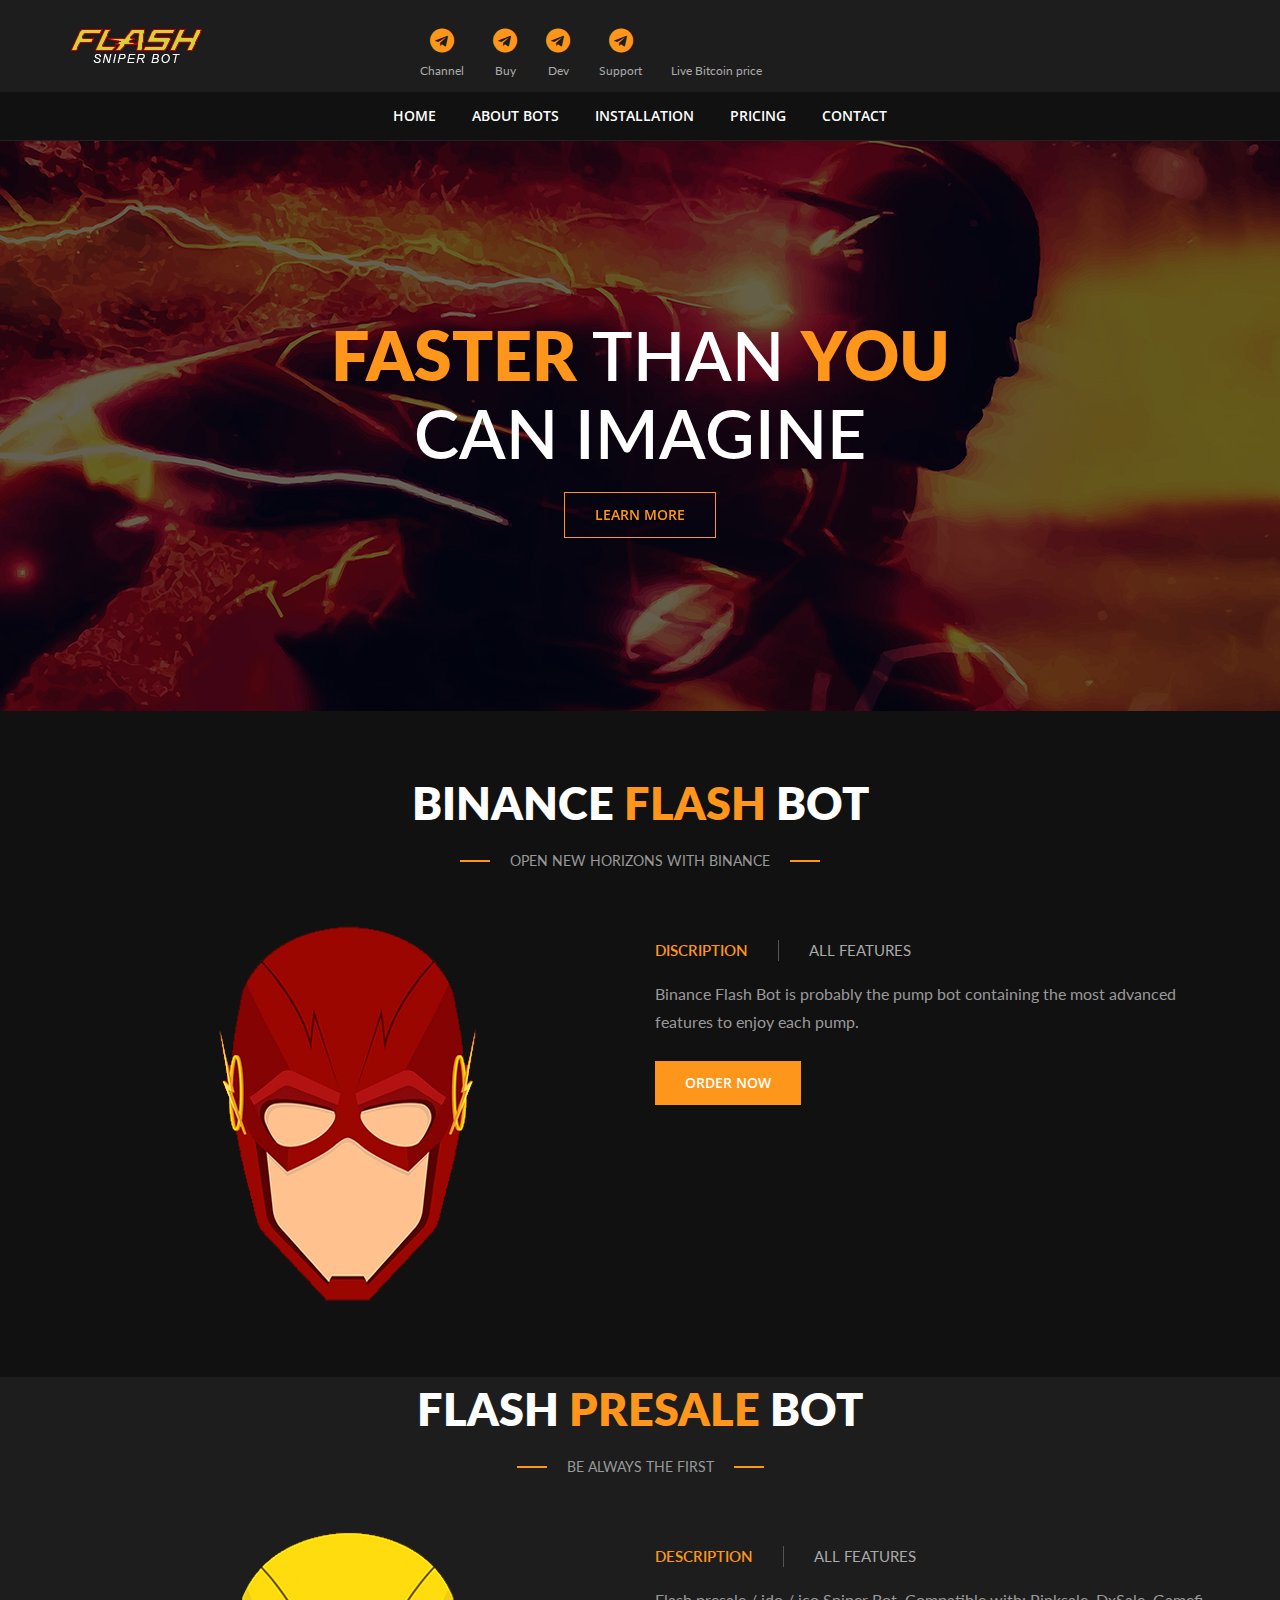
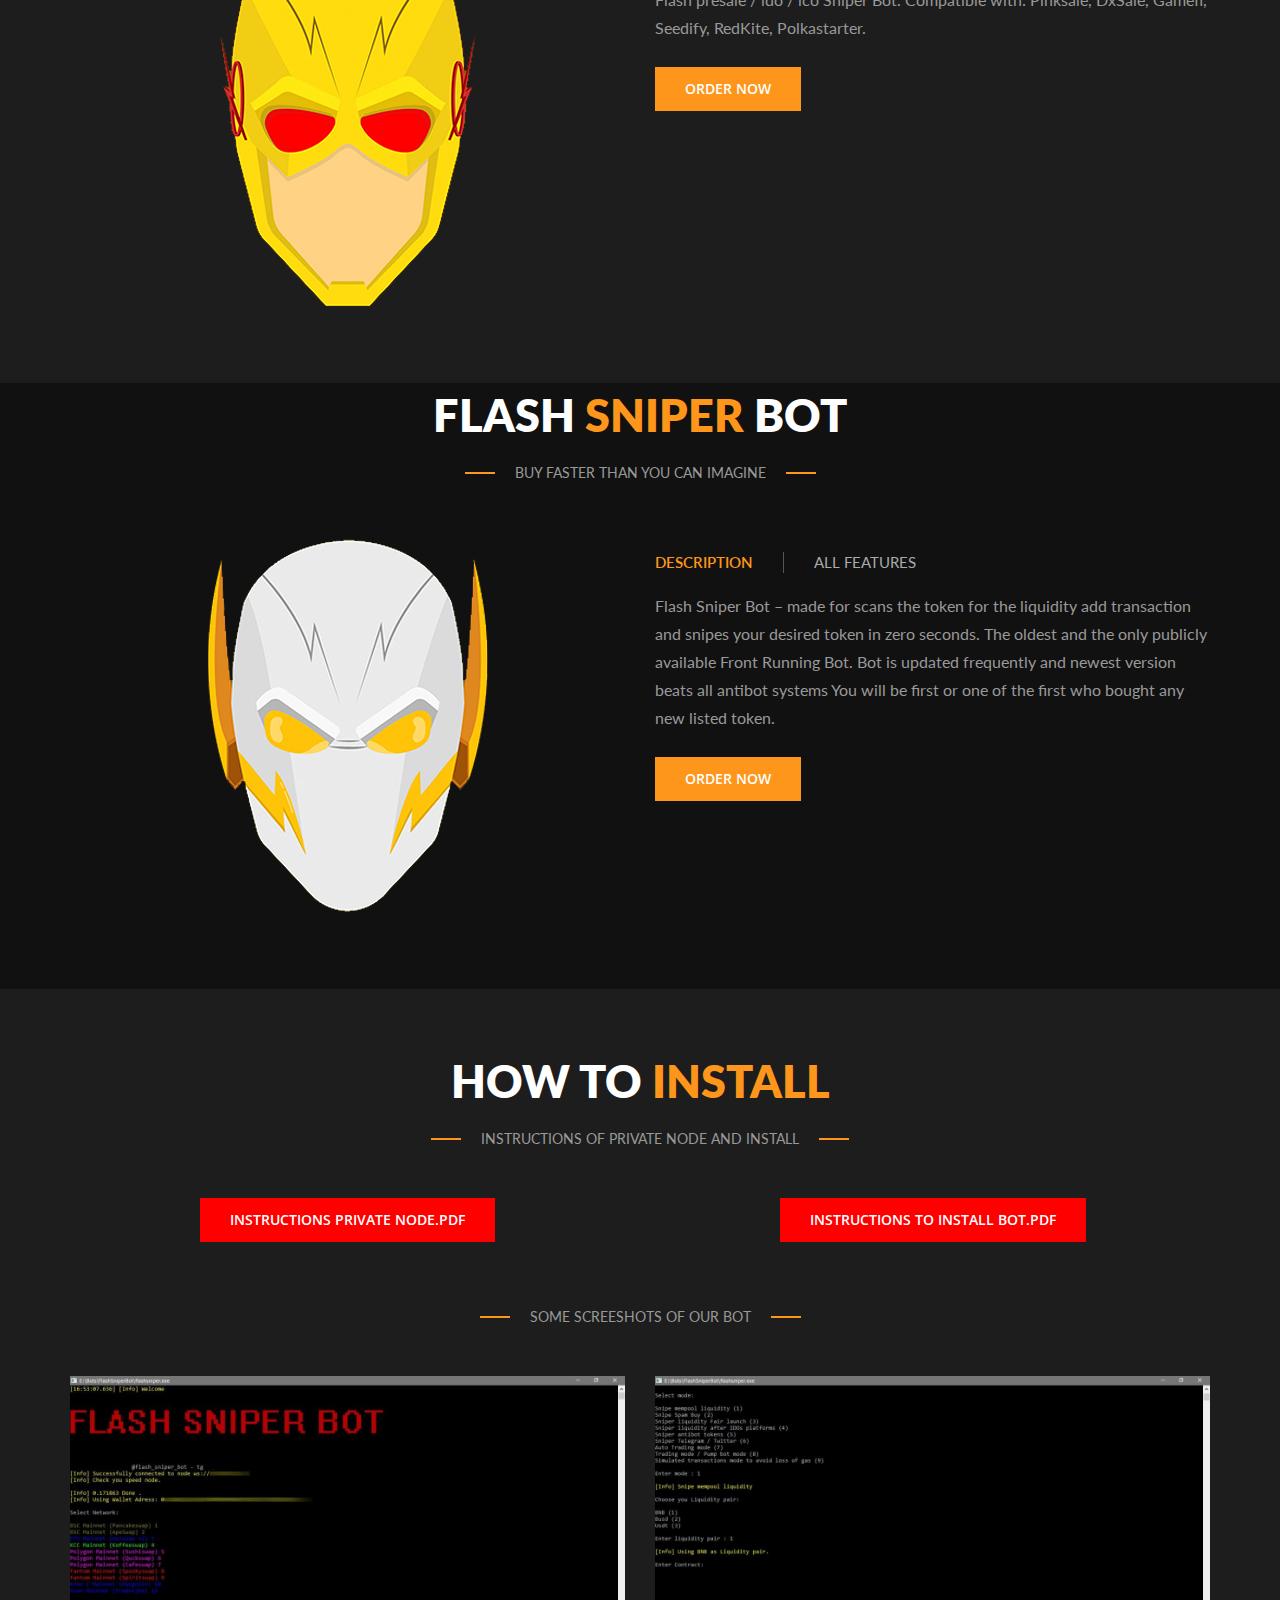
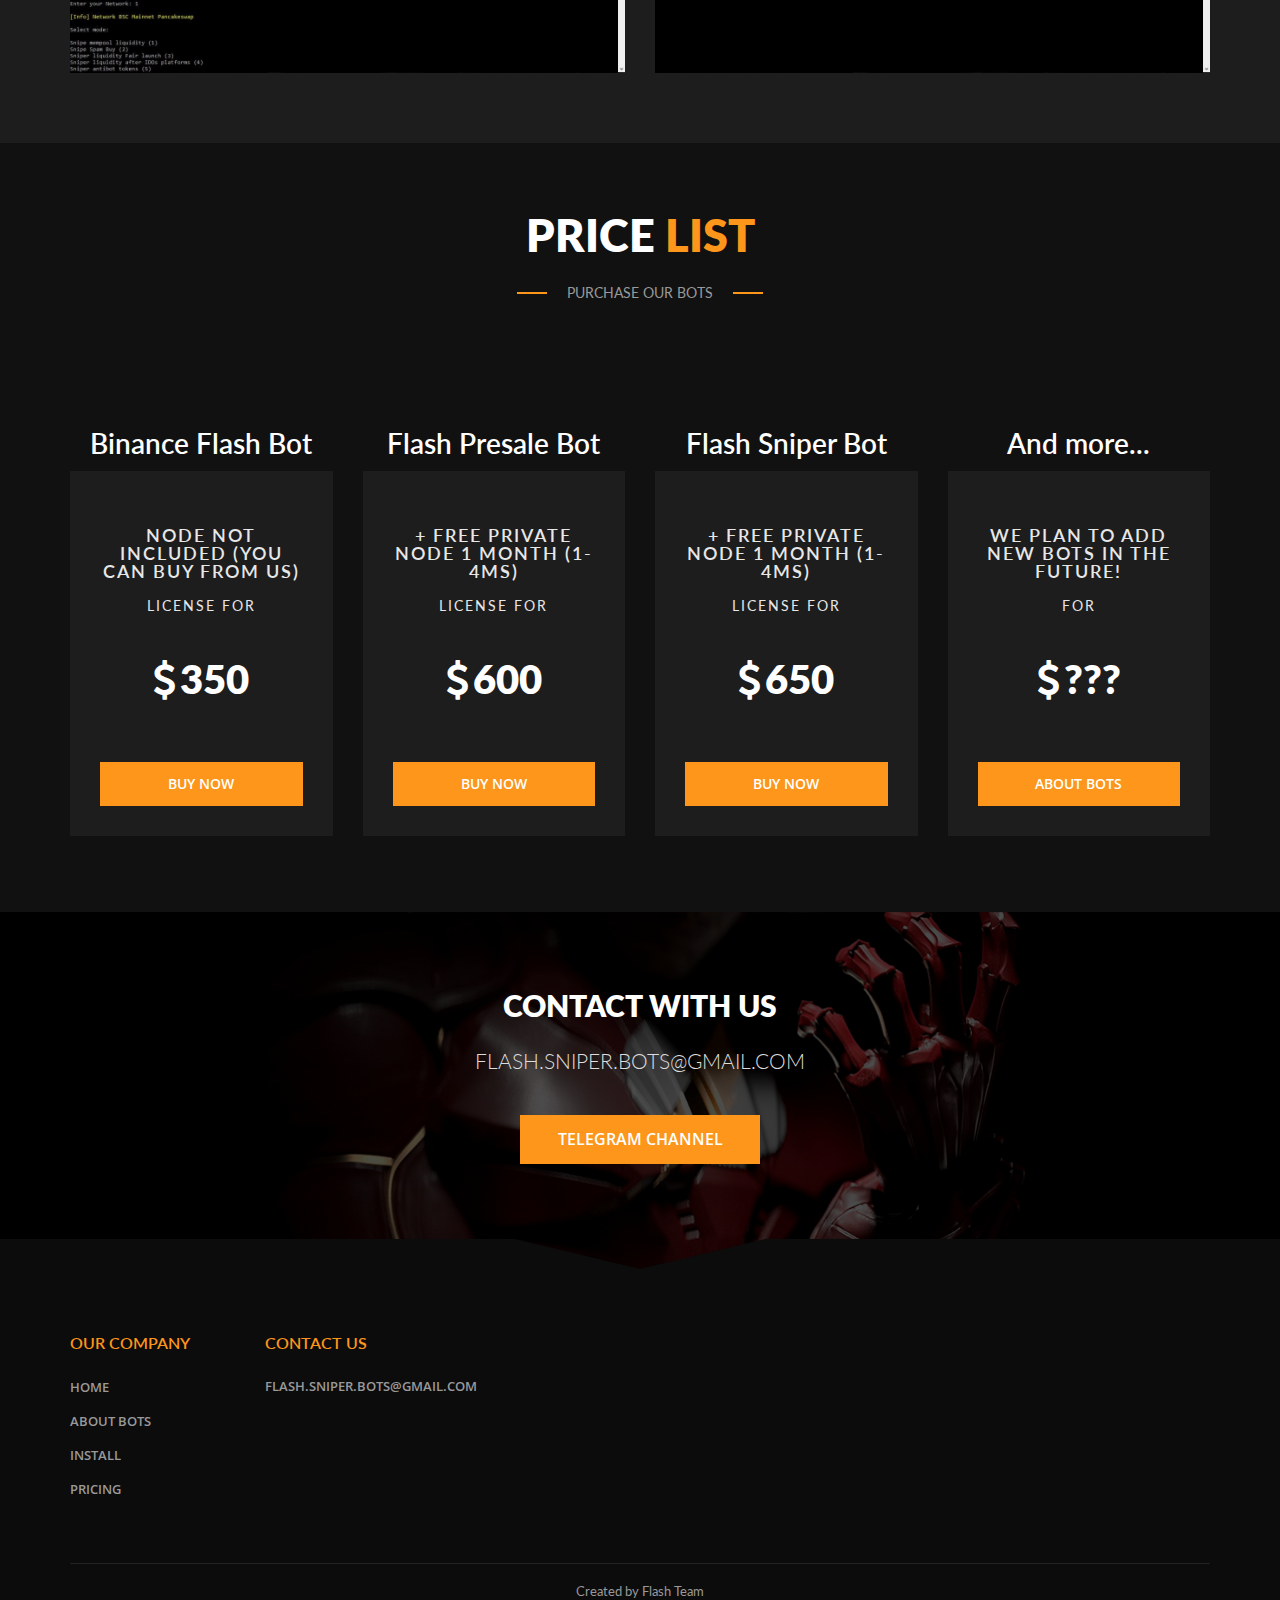
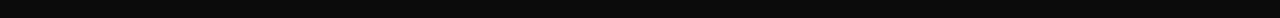
==== commit d9ee547e: "Add files via upload" ====
--- a/index.html
+++ b/index.html
@@ -244,7 +244,7 @@
                             <div id="menu3_3" class="tab-pane fade">
                             </div>
                         </div>
-                        <a class="btn btn-primary" hhref="#pricing" style="margin-top: 25px">Order Now</a>
+                        <a class="btn btn-primary" href="#pricing" style="margin-top: 25px">Order Now</a>
                     </div>
                 </div>
             </div>
@@ -296,14 +296,14 @@
                                 <ul class="pricing-wrapper">
                                     <li data-type="buy" class="is-visible">
                                         <header class="pricing-header">
-                                            <h2>NODE NOT INCLUDED (You can buy form us) <span>License for </span></h2>
+                                            <h2>NODE NOT INCLUDED (You can buy from us) <span>License for </span></h2>
                                             <div class="price">
                                                 <span class="currency"><i class="fa fa-dollar"></i></span>
                                                 <span class="value">350</span>
                                             </div>
                                         </header>
                                         <footer class="pricing-footer">
-                                            <a href="https://t.me/flash_sniper_bot" class="btn btn-primary">BUY NOW</a>
+                                            <a href="https://t.me/flash_sniper_bot_seller" class="btn btn-primary">BUY NOW</a>
                                         </footer>
                                     </li>
                                 </ul>
@@ -321,7 +321,7 @@
                                             </div>
                                         </header>
                                         <footer class="pricing-footer">
-                                            <a href="https://t.me/flash_sniper_bot" class="btn btn-primary">BUY NOW</a>
+                                            <a href="https://t.me/flash_sniper_bot_seller" class="btn btn-primary">BUY NOW</a>
                                         </footer>
                                     </li>
                                 </ul>
@@ -338,7 +338,7 @@
                                             </div>
                                         </header>
                                         <footer class="pricing-footer">
-                                            <a href="https://t.me/flash_sniper_bot" class="btn btn-primary">BUY NOW</a>
+                                            <a href="https://t.me/flash_sniper_bot_seller" class="btn btn-primary">BUY NOW</a>
                                         </footer>
                                     </li>
                                 </ul>
--- a/css/style.css
+++ b/css/style.css
@@ -5086,7 +5086,7 @@
 @media (max-width : 480px) {
 	
   ul.bitcoin-stats {
-    display: none;
+   
   }
 
   #main-slide .item {
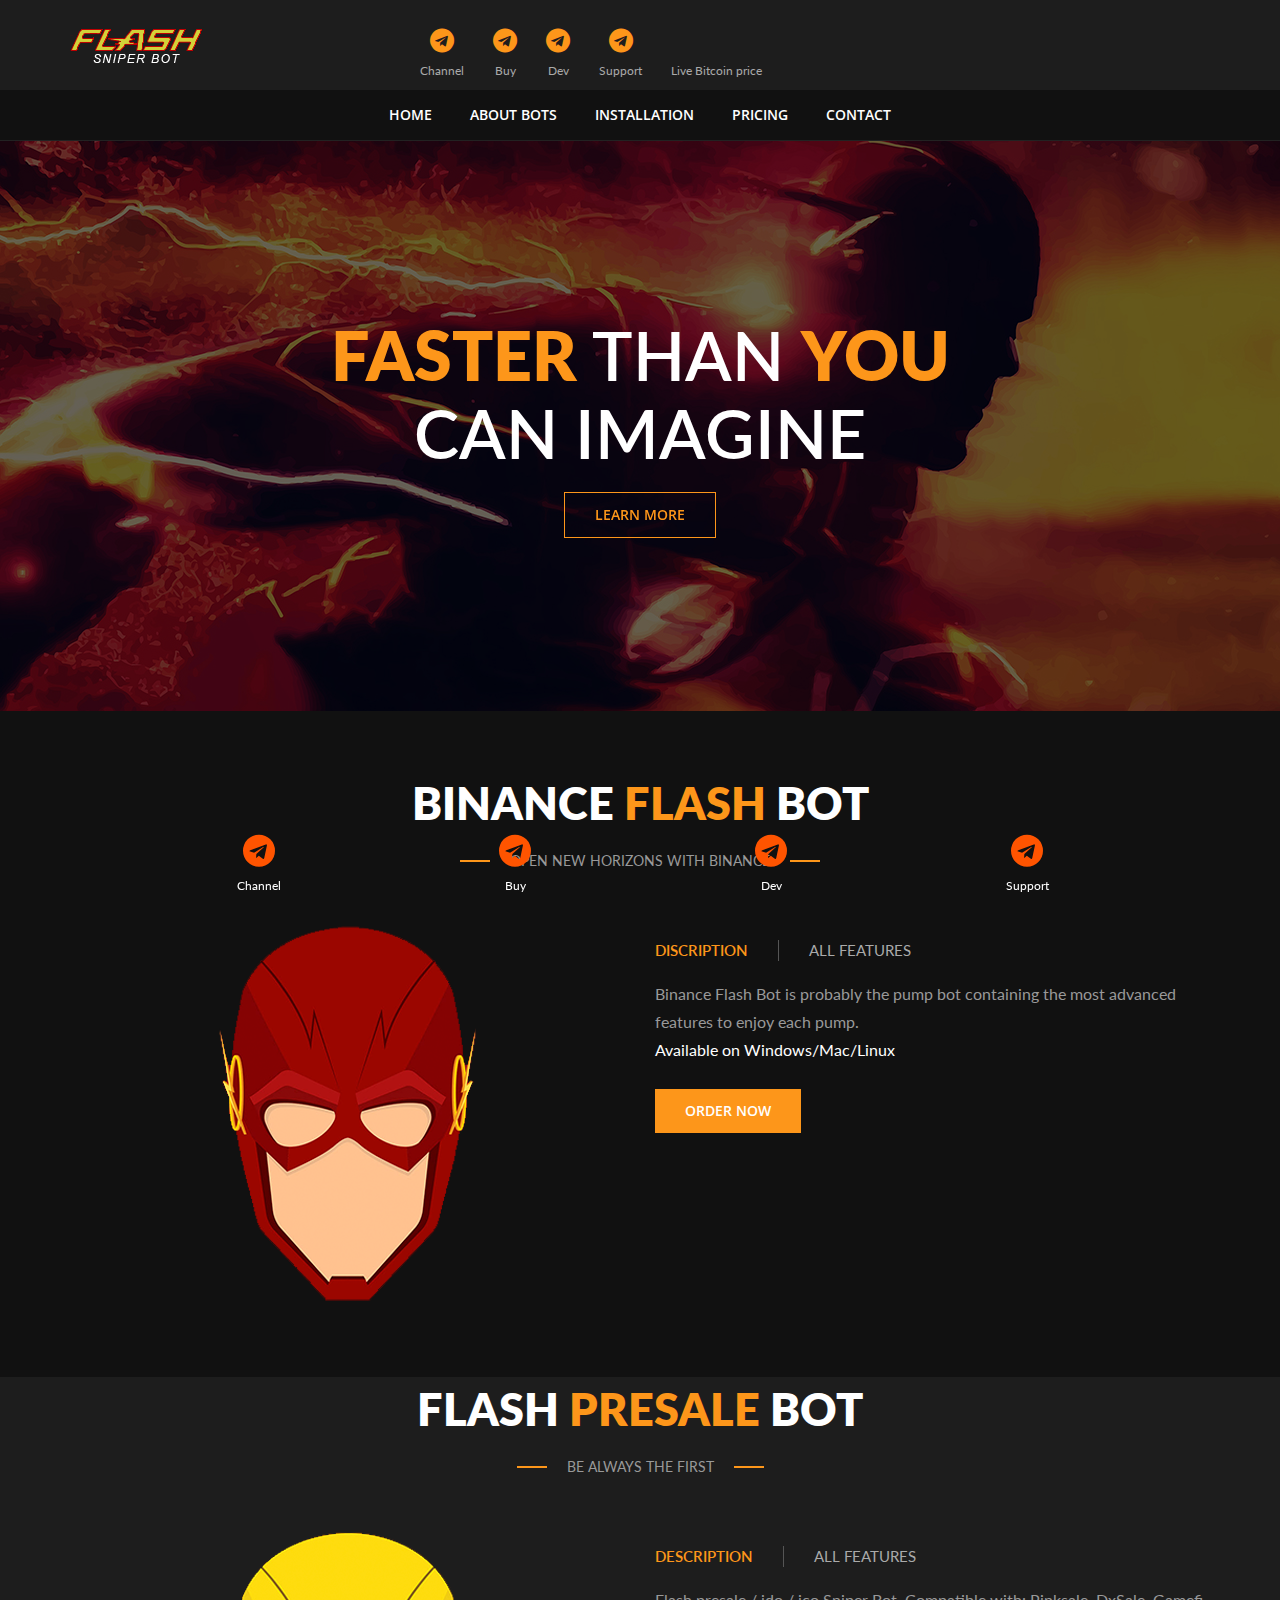
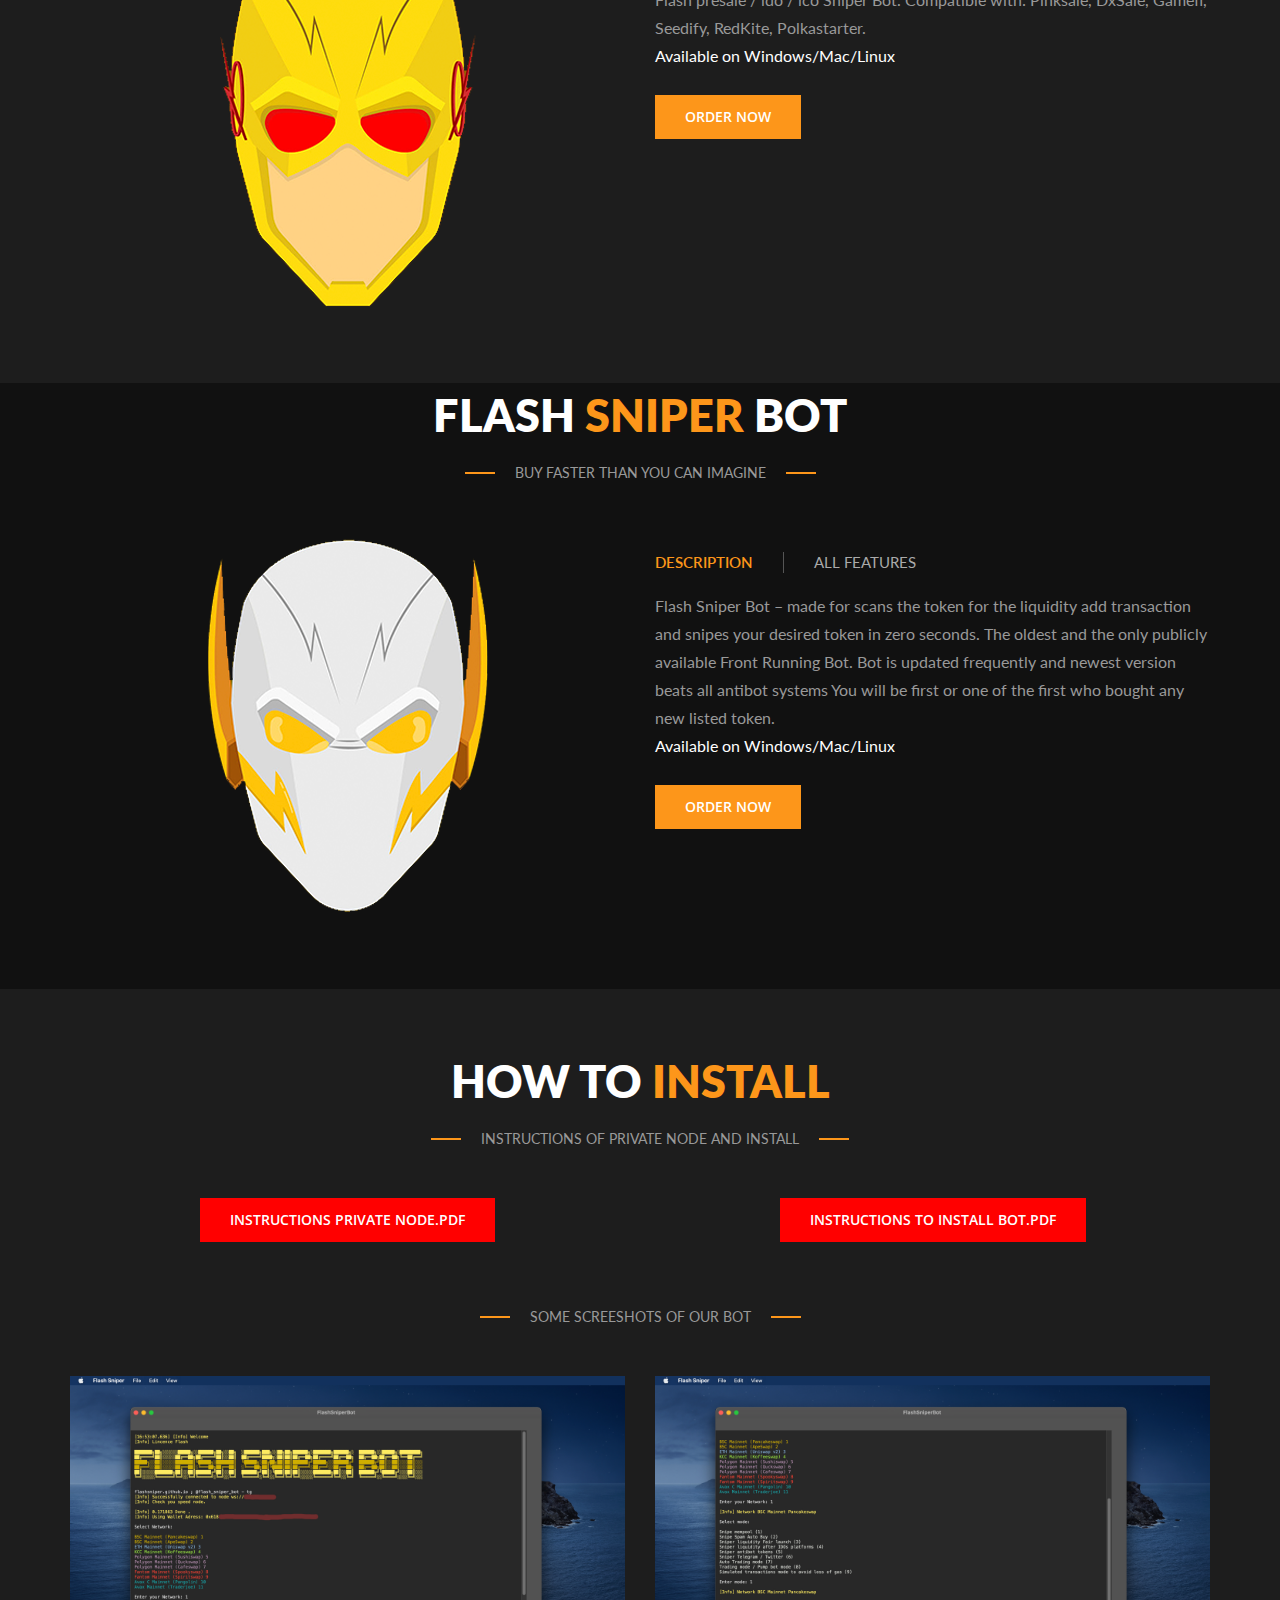
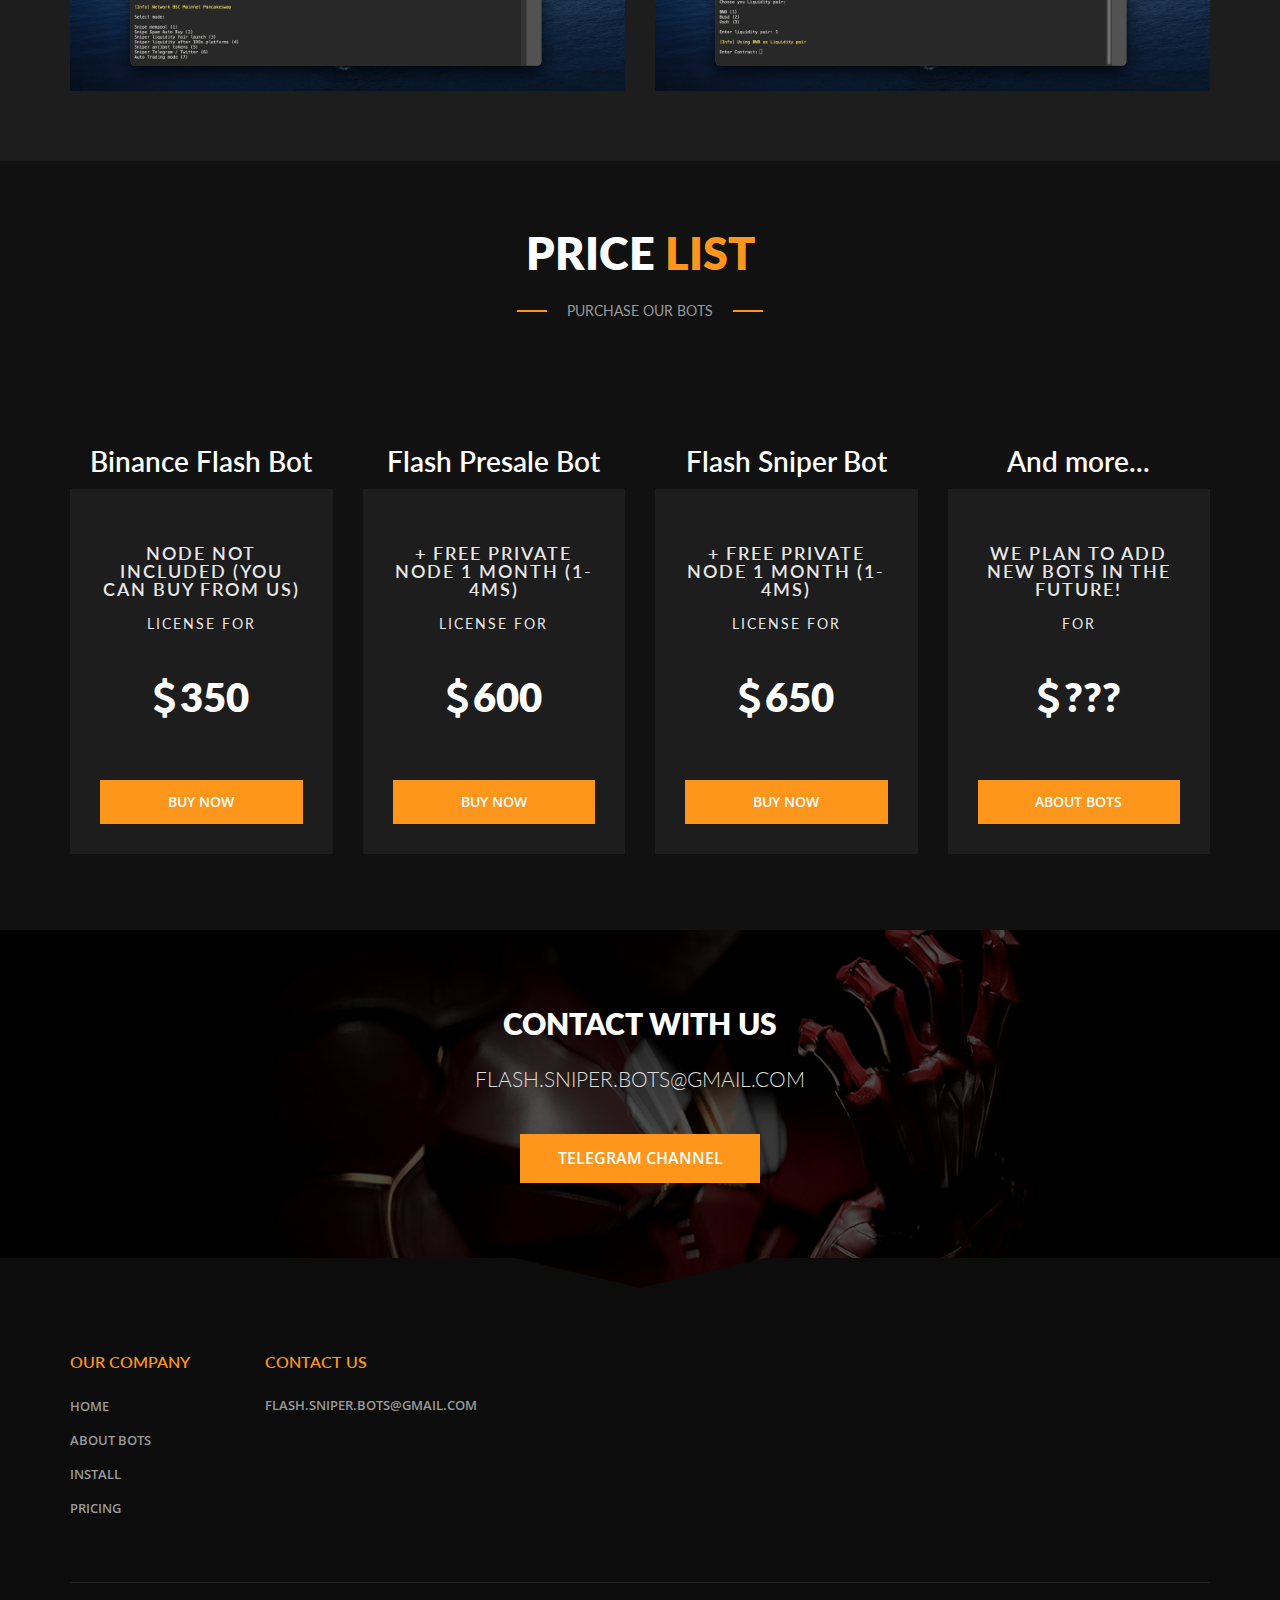
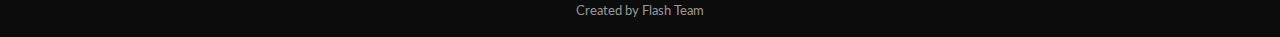
==== commit 58477f0a: "Add files via upload" ====
--- a/index.html
+++ b/index.html
@@ -62,11 +62,11 @@
 						</button>
                         <div class="collapse navbar-collapse navbar-responsive-collapse">
                             <ul class="nav navbar-nav">
-                                <li><a href="#home">Home</a></li>
-                                <li><a href="#about">About Bots</a></li>
-                                <li><a href="#install">Installation</a></li>
-                                <li><a href="#pricing">Pricing</a></li>
-                                <li><a href="#contact">Contact</a></li>
+                                <li><a href="#home" class="navbar-toggle" data-toggle="collapse" data-target=".navbar-collapse" style="float: none; background: none">Home</a></li>
+                                <li><a href="#about" class="navbar-toggle" data-toggle="collapse" data-target=".navbar-collapse" style="float: none; background: none">About Bots</a></li>
+                                <li><a href="#install" class="navbar-toggle" data-toggle="collapse" data-target=".navbar-collapse" style="float: none; background: none">Installation</a></li>
+                                <li><a href="#pricing" class="navbar-toggle" data-toggle="collapse" data-target=".navbar-collapse" style="float: none; background: none">Pricing</a></li>
+                                <li><a href="#contact" class="navbar-toggle" data-toggle="collapse" data-target=".navbar-collapse" style="float: none; background: none">Contact</a></li>
                             </ul>
                         </div>
                     </div>
@@ -139,6 +139,8 @@
                             <div id="menu3" class="tab-pane fade">
                                 <p>We are here because we are passionate about open, transparent markets and aim to be a major driving force in widespread adoption, we are  чthe first and the best in cryptocurrency. </p>
                             </div>
+                            <p style="color: #fff">Available on Windows/Mac/Linux</p>
+
                         </div>
                         <a class="btn btn-primary" href="#pricing" style="margin-top: 25px">Order Now</a>
                     </div>
@@ -188,6 +190,7 @@
                             <div id="menu3_2" class="tab-pane fade">
                                 <p>We are here because we are passionate about open, transparent markets and aim to be a major driving force in widespread adoption, we are  чthe first and the best in cryptocurrency. </p>
                             </div>
+                            <p style="color: #fff">Available on Windows/Mac/Linux</p>
                         </div>
                         <a class="btn btn-primary" href="#pricing" style="margin-top: 25px">Order now</a>
                     </div>
@@ -243,6 +246,7 @@
                             </div>
                             <div id="menu3_3" class="tab-pane fade">
                             </div>
+                        <p style="color: #fff">Available on Windows/Mac/Linux</p>
                         </div>
                         <a class="btn btn-primary" href="#pricing" style="margin-top: 25px">Order Now</a>
                     </div>
@@ -418,6 +422,10 @@
             </div>
         </footer>
 
+        <a href="https://t.me/flash_sniper_bot" id="down-icon" class="down-icon" style="right: 78%"><i class="fa fa-telegram" style="font-size: xx-large;"></i><span>Channel</span></a>
+        <a href="https://t.me/flash_sniper_bot_seller" id="down-icon" class="down-icon" style="right: 58%"><i class="fa fa-telegram" style="font-size: xx-large;"></i><span>Buy</span></a>
+        <a href="https://t.me/flash_sniper_bot_Dev" id="down-icon" class="down-icon" style="right: 38%"><i class="fa fa-telegram" style="font-size: xx-large;"></i><span>Dev</span></a>
+        <a href="https://t.me/flash_sniper_bot_support" id="down-icon" class="down-icon" style="right: 18%"><i class="fa fa-telegram" style="font-size: xx-large;"></i><span>Support</span></a>
         <a href="#" id="back-to-top" class="back-to-top fa fa-arrow-up"></a>
 
         <script src="js/jquery-2.2.4.min.js"></script>
--- a/css/style.css
+++ b/css/style.css
@@ -594,6 +594,28 @@
 
 /* Back To Top */
 
+.down-icon {
+  display: block;
+  position: fixed;
+  right: 20px;
+  bottom: 20px;
+  height: 45px;
+  width: 45px;
+  font-size: 16px;
+  opacity: 1;
+  z-index: 1111;
+  visibility: visible;;
+  text-align: center;
+  text-decoration: none;
+  color: #ff5400;
+}
+
+.down-icon span{
+    font-size: 12px;
+    text-align: left;
+    color: #fff;
+}
+
 .back-to-top {
   position: fixed;
   right: -7.5%;
@@ -5030,6 +5052,10 @@
     width: 100%;
   }
 
+  .down-icon {
+    font-size: x-large;
+  }
+
   .back-to-top {
     bottom: 15px;
   }
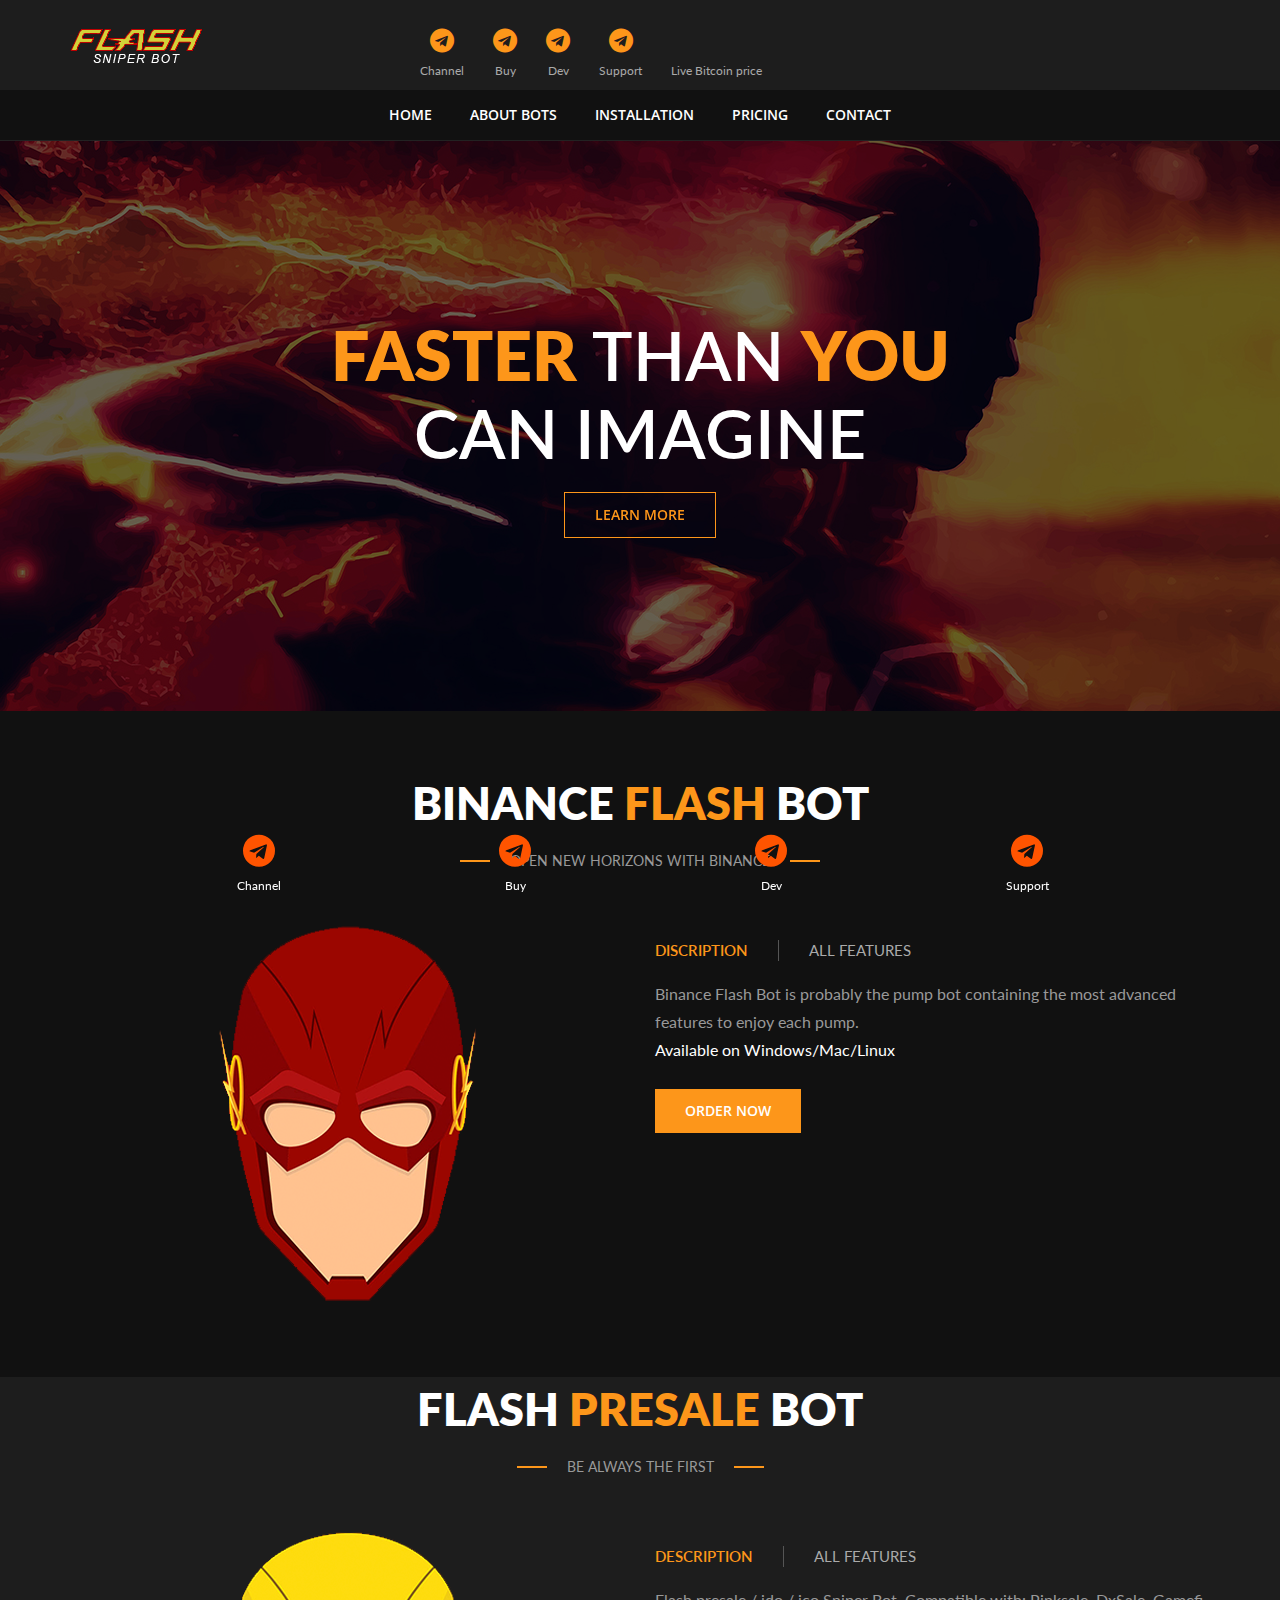
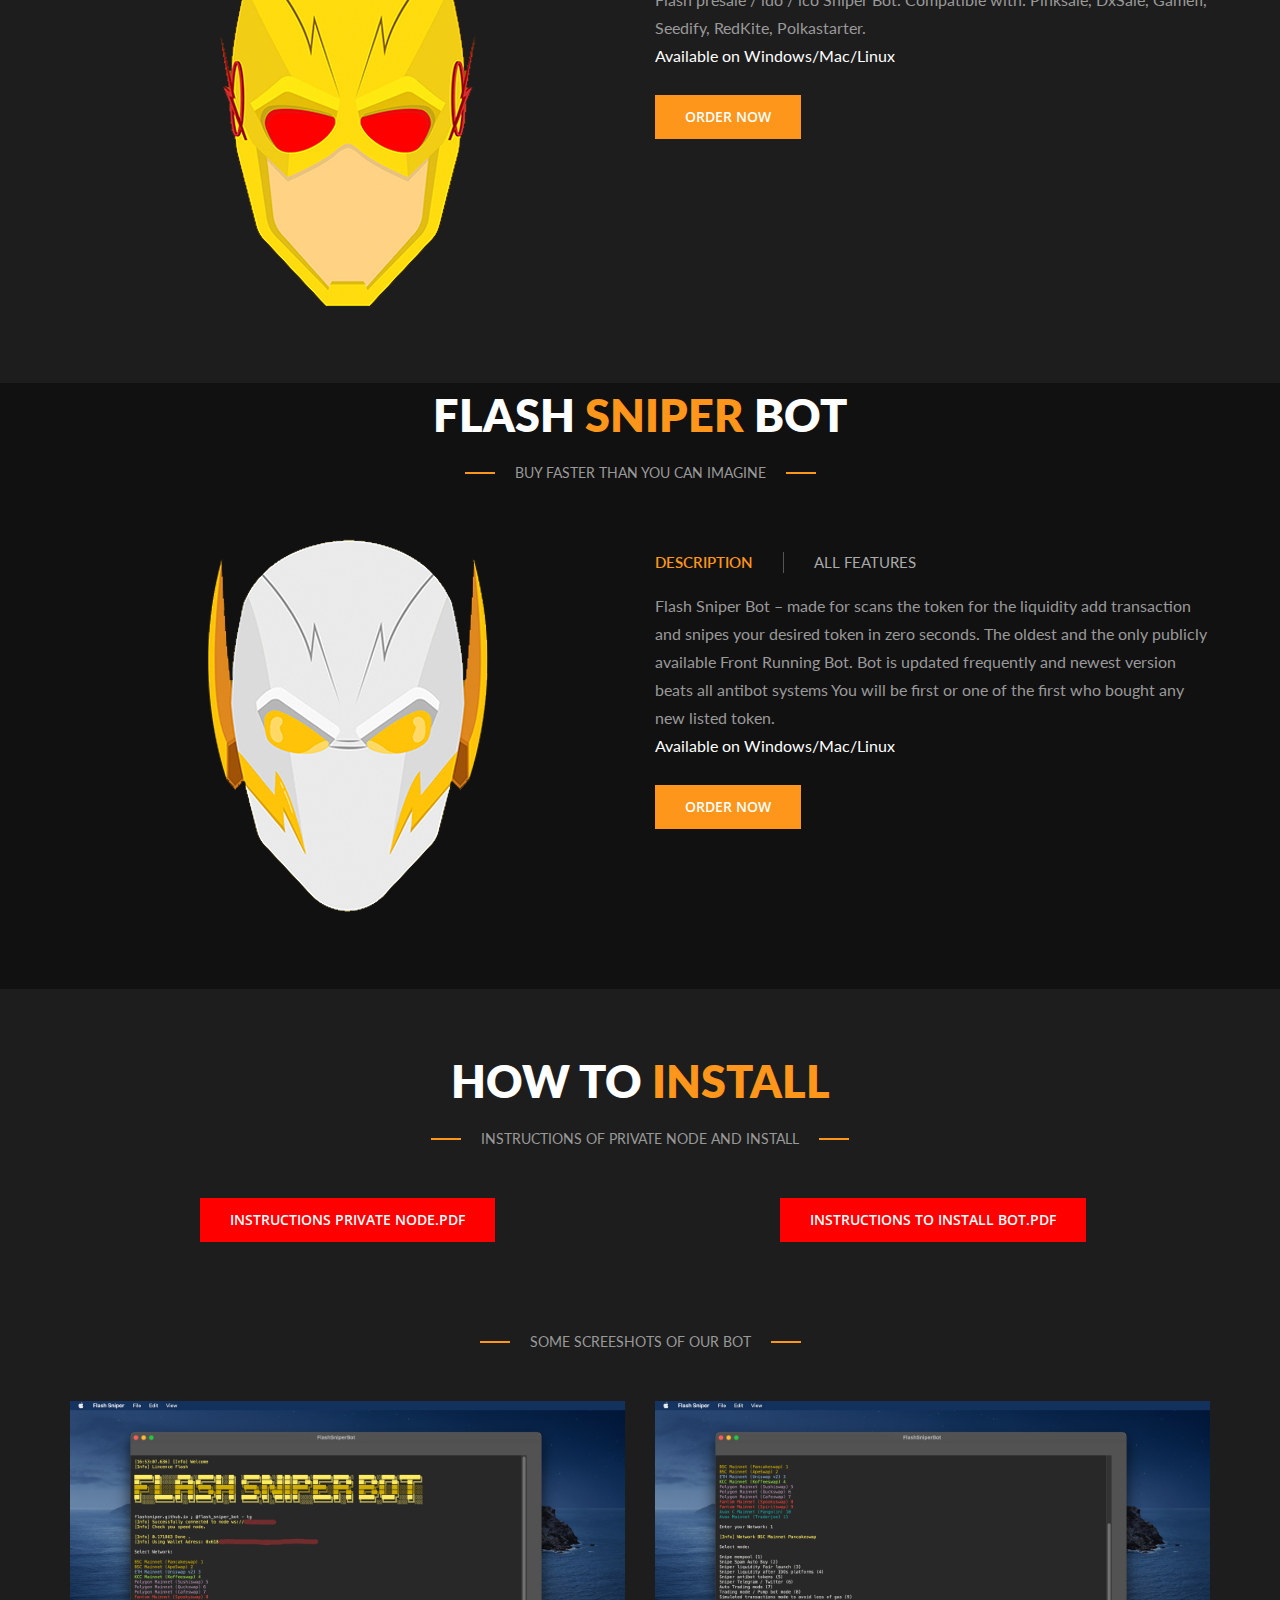
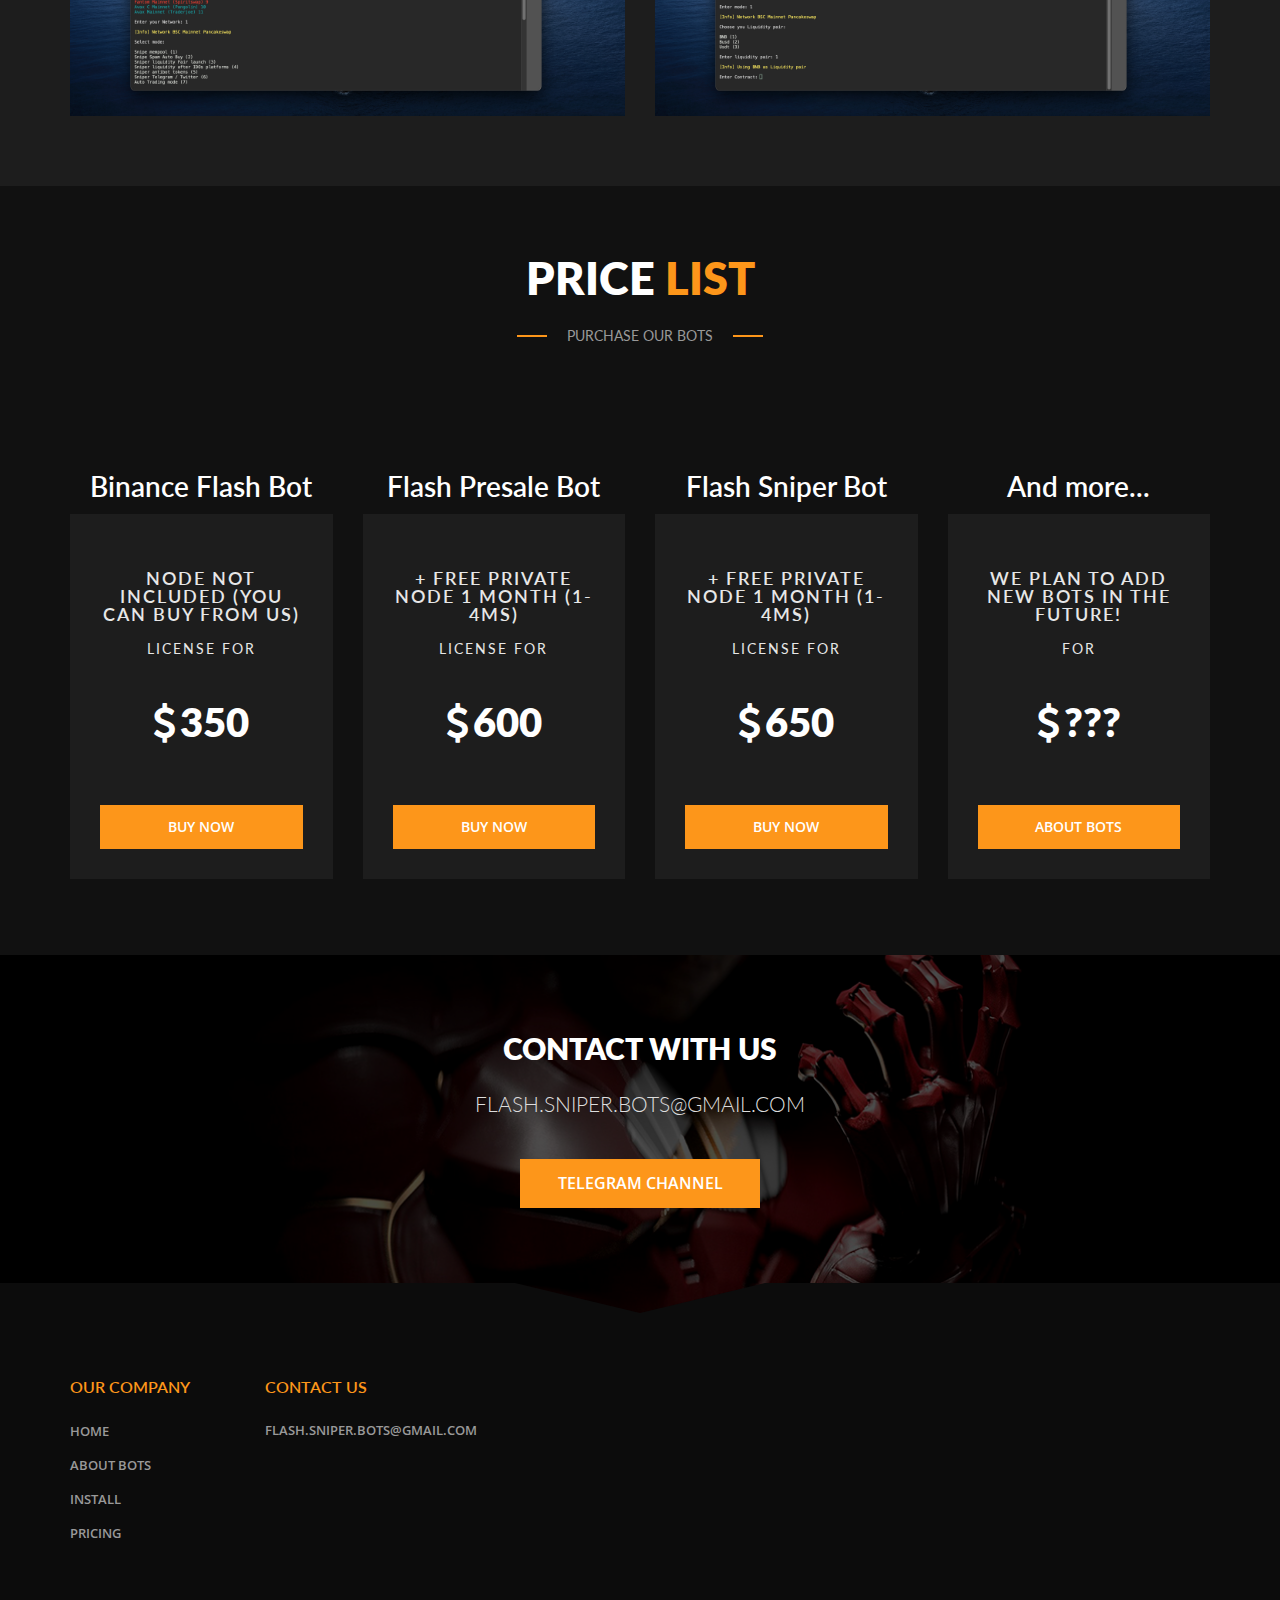
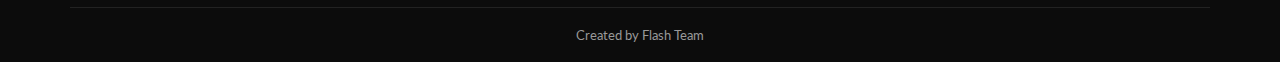
==== commit a03451c8: "Add files via upload" ====
--- a/index.html
+++ b/index.html
@@ -262,11 +262,11 @@
                     </div>
                 </div>
                 <div class="row about-content" style="text-align: center">
-                    <div class="col-sm-12 col-md-7 col-lg-6">
-                        <a class="btn btn-primary" href="https://drive.google.com/file/d/1-72EaSxQ8fGUg4-0u9OojwsnjaxpR5-f/view" style="background: #ff0000">Instructions Private Node.pdf</a>
-                    </div>
-                    <div class="col-sm-12 col-md-7 col-lg-6">
-                        <a class="btn btn-primary" href="https://drive.google.com/file/d/1-GBI04XBW1CdyLc-9dlii6AeP9m8S494/view" style="background: #ff0000">Instructions To Install Bot.pdf</a>
+                    <div class="col-sm-12 col-sm-12 col-lg-6" style="margin-bottom: 25px">
+                        <a class="btn btn-primary-i" href="https://drive.google.com/file/d/1-72EaSxQ8fGUg4-0u9OojwsnjaxpR5-f/view" style="background: #ff0000; color: #fff">Instructions Private Node.pdf</a>
+                    </div>
+                    <div class="col-sm-12 col-sm-12 col-lg-6">
+                        <a class="btn btn-primary-i" href="https://drive.google.com/file/d/1-GBI04XBW1CdyLc-9dlii6AeP9m8S494/view" style="background: #ff0000; color: #fff">Instructions To Install Bot.pdf</a>
                     </div>
                 </div>
                 <div class="row text-center" style="margin-top: 60px">
@@ -275,10 +275,10 @@
                     </div>
                 </div>
                 <div class="row about-content" style="text-align: center">
-                    <div class="col-sm-12 col-md-5 col-lg-6 text-center">
+                    <div class="col-sm-12 col-sm-12 col-lg-6 text-center">
                         <img id="about-us" class="img-responsive img-about-us" src="images/screen1.jpg" alt="about us">
                     </div>
-                    <div class="col-sm-12 col-md-5 col-lg-6 text-center">
+                    <div class="col-sm-12 col-sm-12 col-lg-6 text-center">
                         <img id="about-us" class="img-responsive img-about-us" src="images/screen2.jpg" alt="about us">
                     </div>
                 </div>
--- a/css/style.css
+++ b/css/style.css
@@ -141,6 +141,50 @@
   outline: 0;
 }
 
+.btn-primary-i {
+  border: 0;
+  border-radius: 0;
+  padding: 12px 30px;
+  font-size: 14px;
+  font-weight: 600;
+  text-transform: uppercase;
+  transition: .1s;
+  outline: 0;
+  box-shadow: none;
+  font-family: 'Open Sans', sans-serif;
+}
+
+.btn-primary-i:hover {
+  color: #fff;
+}
+
+.btn-primary-i:hover, .btn-primary-i:focus, .btn-primary-i:active {
+  box-shadow: none;
+  outline: 0;
+}
+
+.btn-primary-ic {
+  border: 0;
+  border-radius: 0;
+  padding: 12px 30px;
+  font-size: 14px;
+  font-weight: 600;
+  text-transform: uppercase;
+  transition: .1s;
+  outline: 0;
+  box-shadow: none;
+  font-family: 'Open Sans', sans-serif;
+}
+
+.btn-primary-ic:hover {
+  color: #fff;
+}
+
+.btn-primary-ic:hover, .btn-primary-ic:focus, .btn-primary-ic:active {
+  box-shadow: none;
+  outline: 0;
+}
+
 .form-control {
   box-shadow: none;
   border: 1px solid #333;
@@ -330,6 +374,12 @@
 body.light ul.user li.sign-in a.btn-primary:hover,
 body.light ul.user li.sign-in a.btn-primary:focus,
 body.light ul.user li.sign-in a.btn-primary:active,
+body.light ul.user li.sign-in a.btn-primary-i:hover,
+body.light ul.user li.sign-in a.btn-primary-i:focus,
+body.light ul.user li.sign-in a.btn-primary-i:active,
+body.light ul.user li.sign-in a.btn-primary-ic:hover,
+body.light ul.user li.sign-in a.btn-primary-ic:focus,
+body.light ul.user li.sign-in a.btn-primary-ic:active,
 body.light .pricing-switcher label,
 body.light .team-member:hover .team-member-caption h4,
 body.light blockquote p{
--- a/css/skins/orange.css
+++ b/css/skins/orange.css
@@ -200,6 +200,18 @@
   outline: none !important;
 }
 
+.btn-primary-i:hover, .btn-primary-i:focus, .btn-primary-i:active {
+  background: rgba(173, 0, 0 ,.9) !important;
+  outline: none !important;
+}
+
+.down-icon a:hover,
+.down-icon a:active,
+.down-icon a:focus, {
+  background: rgba(180, 61, 2,.9) !important;
+  outline: none !important;
+}
+
 .slider.btn-primary:focus,
 .slider.btn-primary:active,
 ul.user li.sign-in a.btn-primary:focus,
